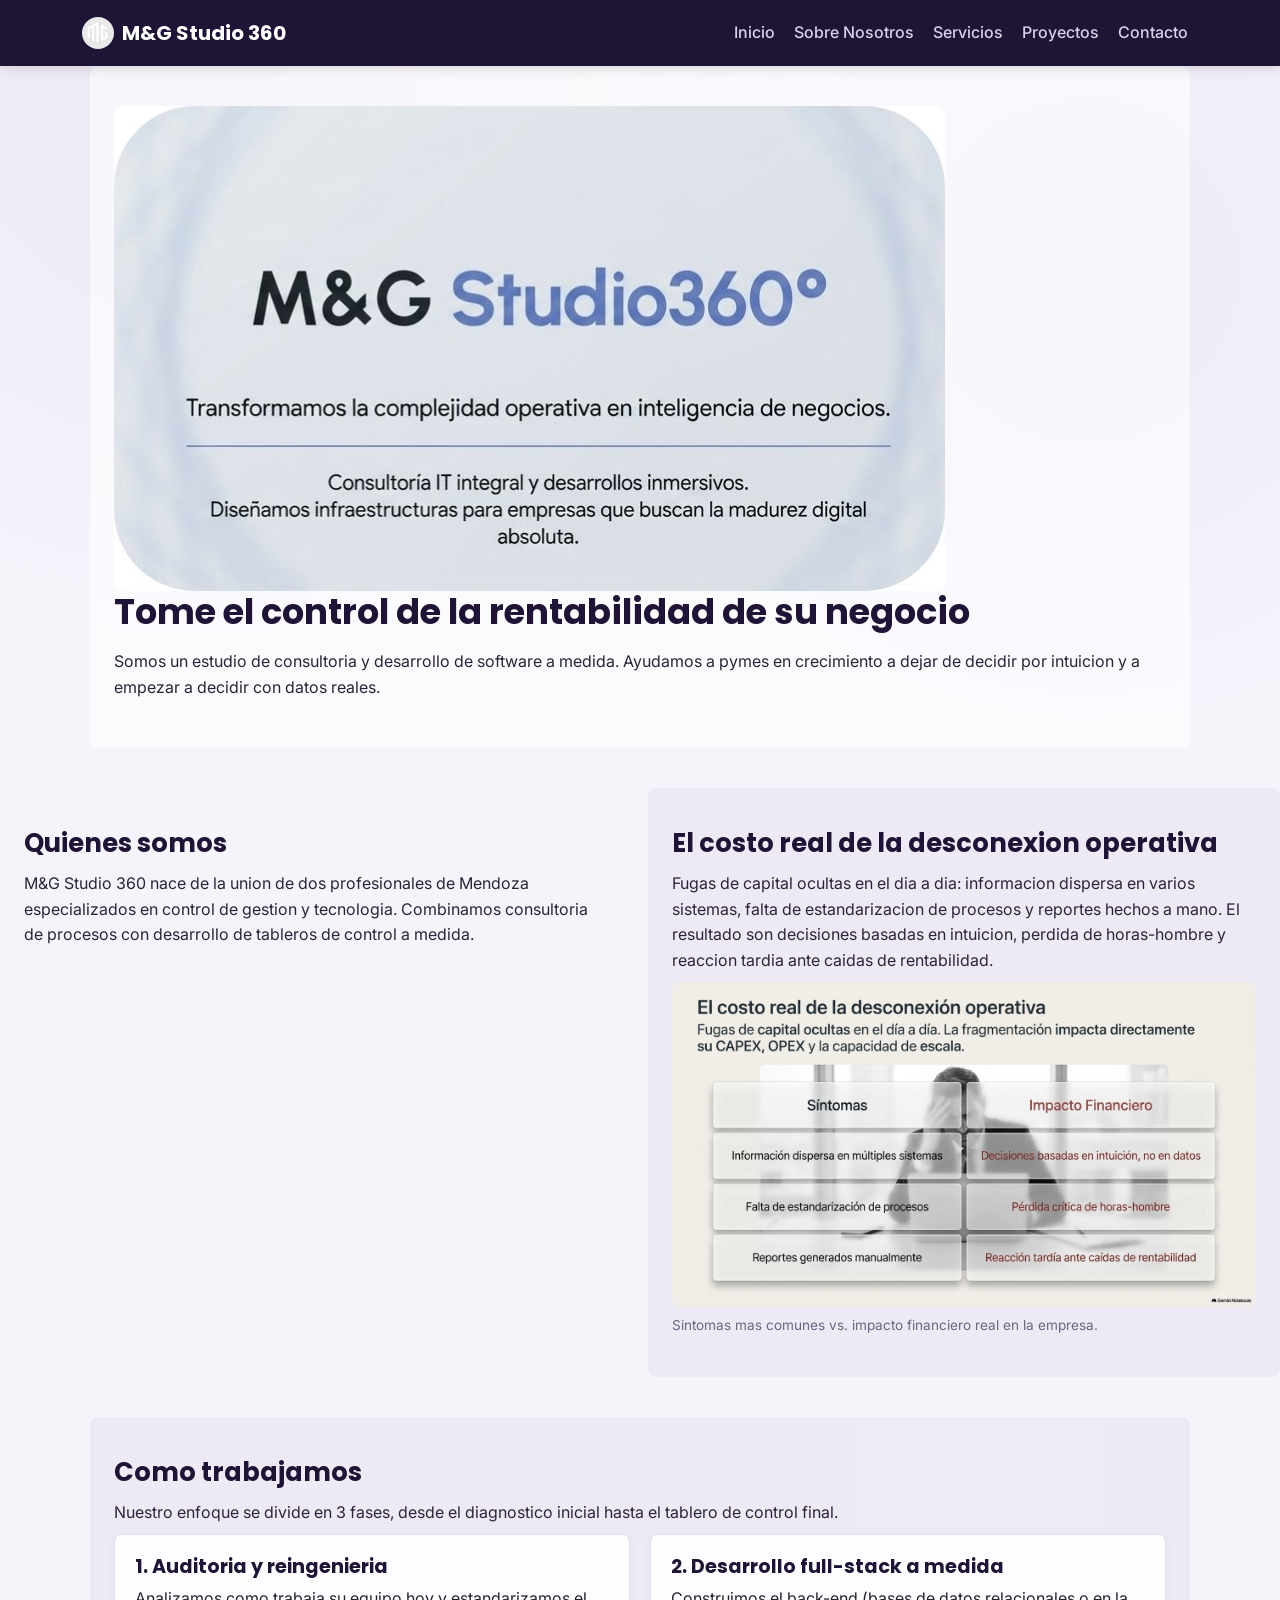
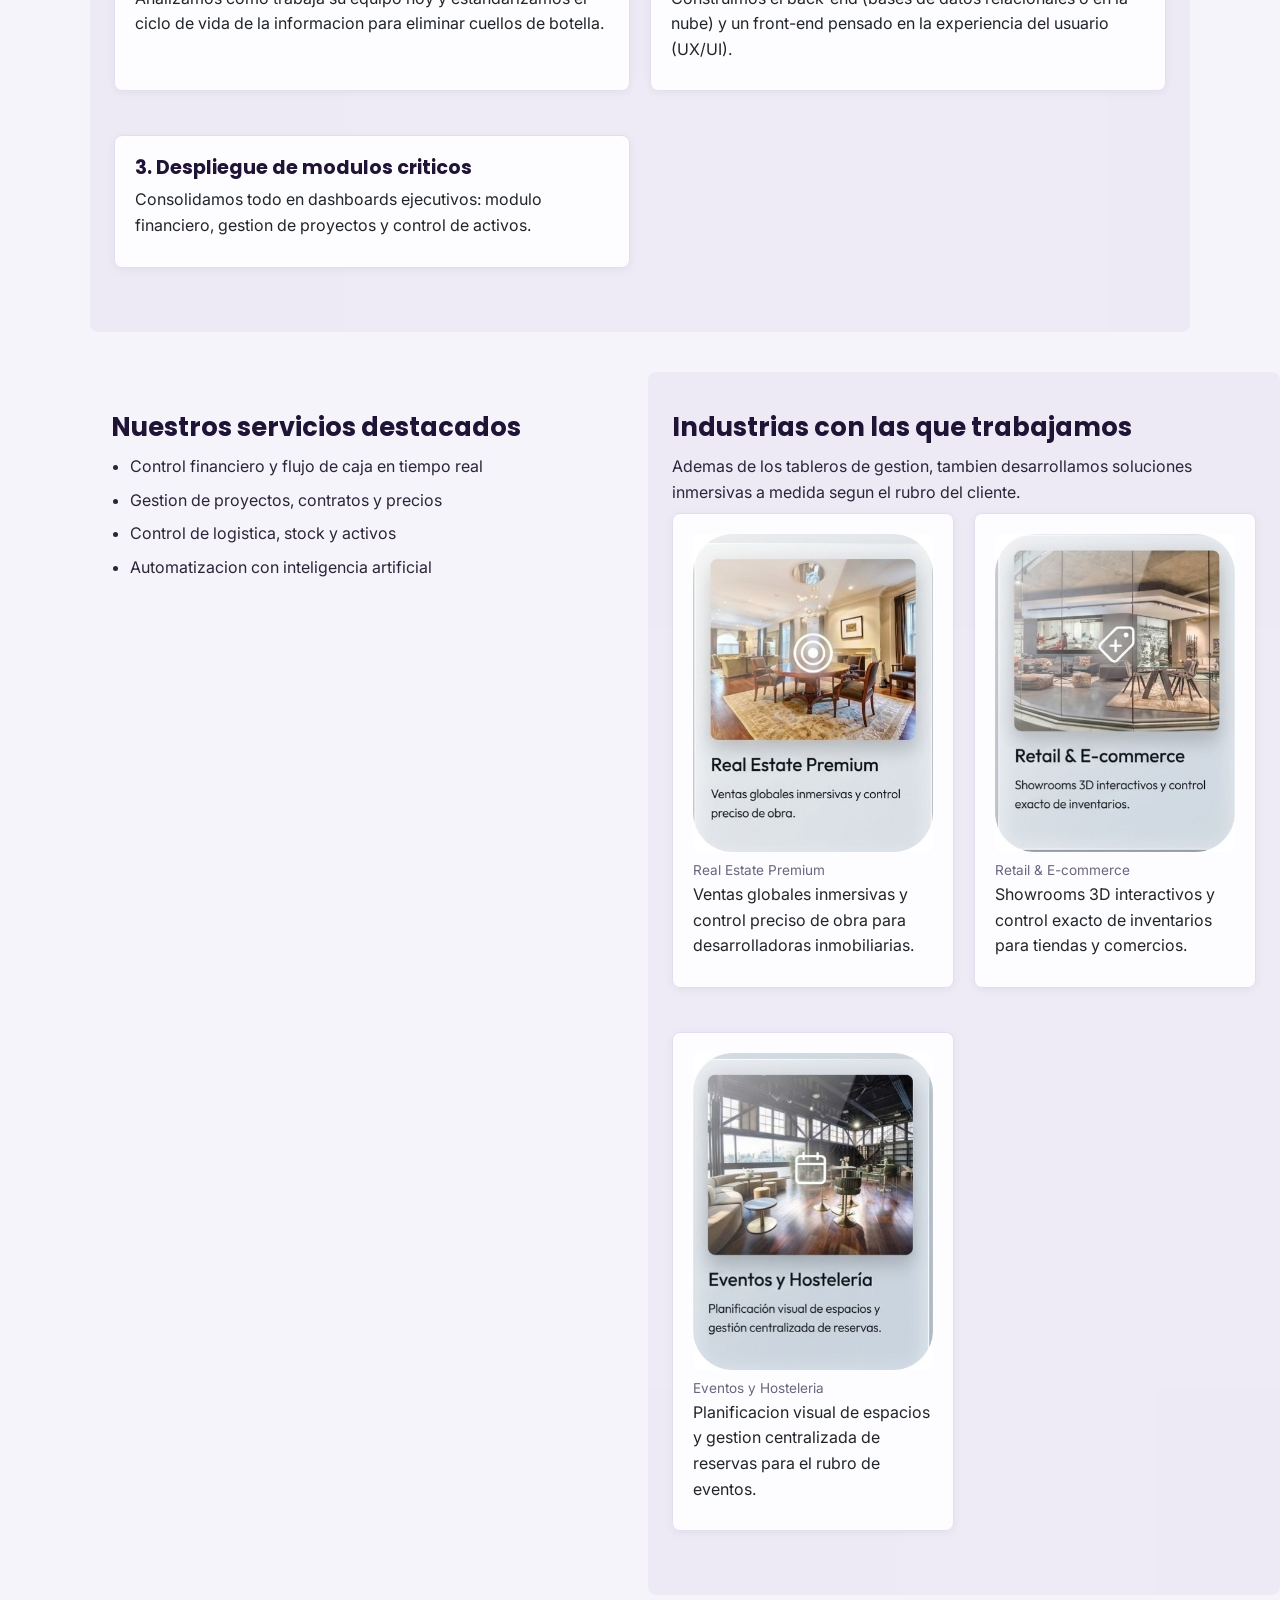
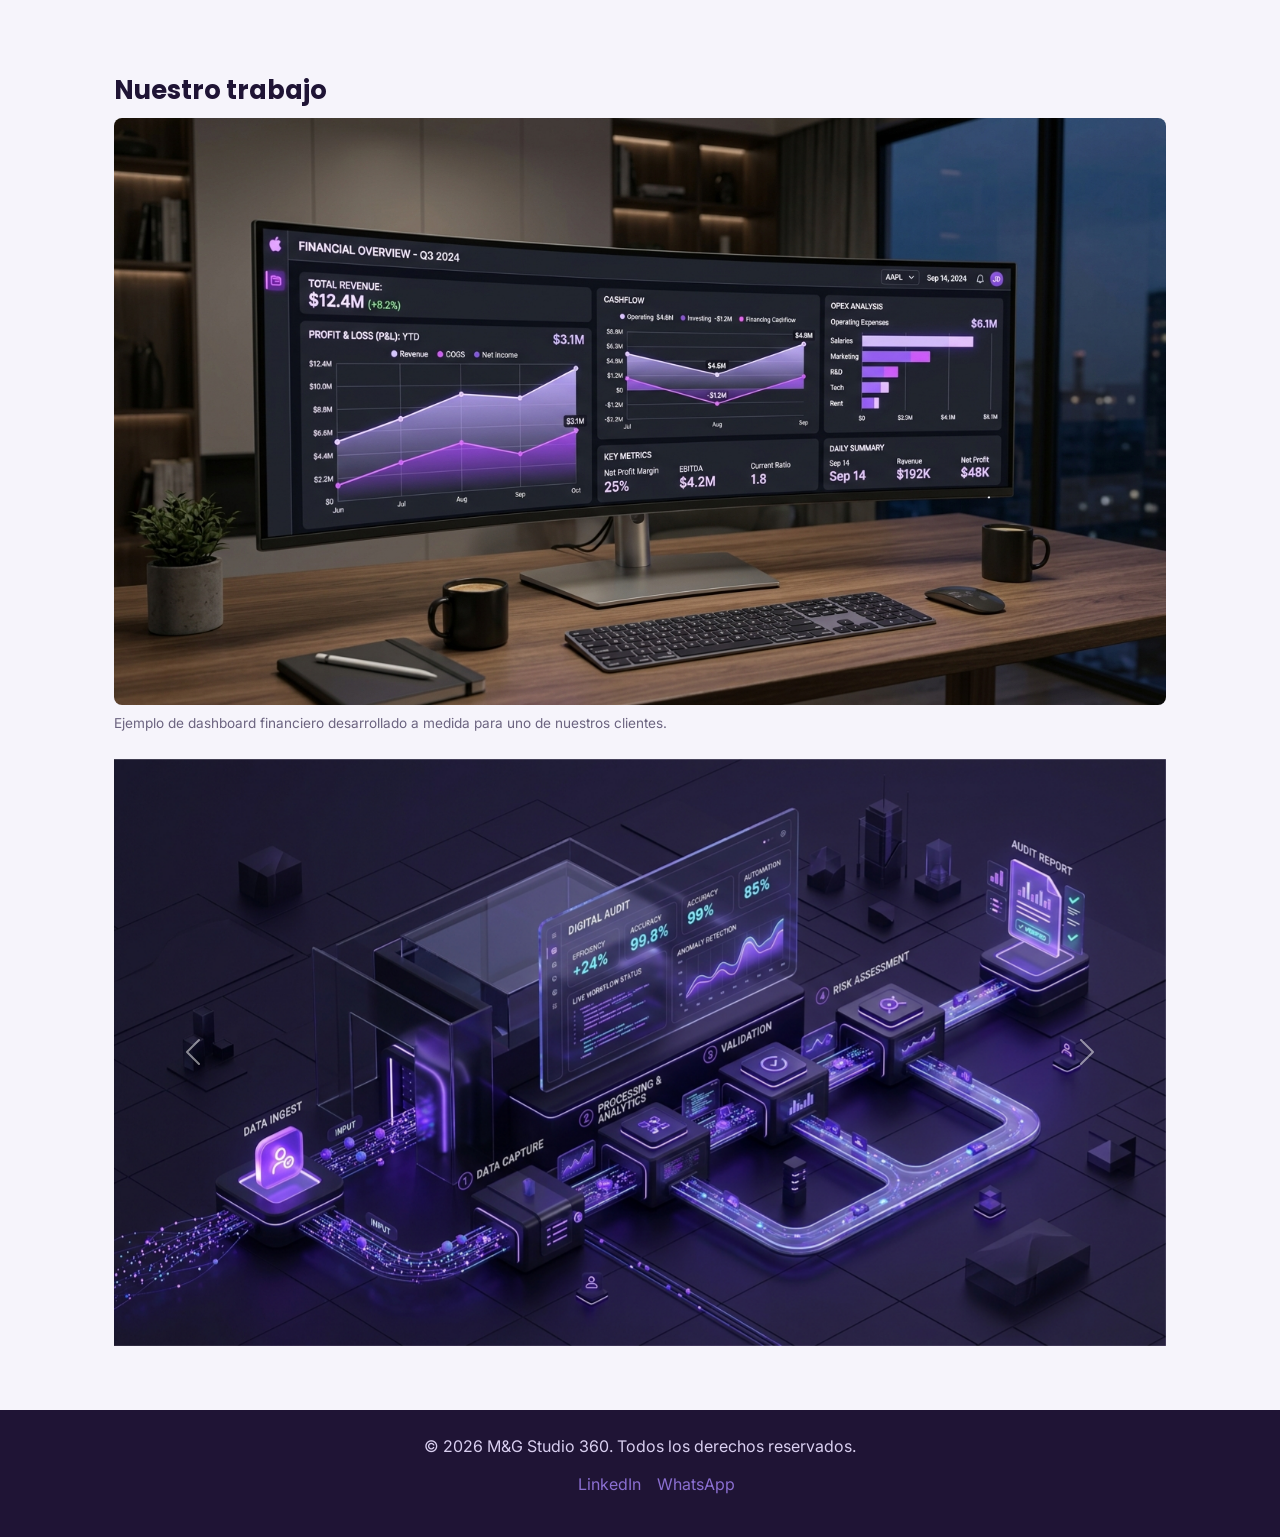
==== index.html @ 5bd766aa "retoque visual + logo + seccion de alcance resumi la bio de agostino que estaba re larga. actualice " ====
<!DOCTYPE html>
<html lang="es">
<head>
  <meta charset="UTF-8">
  <meta name="viewport" content="width=device-width, initial-scale=1.0">
  <title>M&amp;G Studio 360 | Consultoria y Desarrollo de Software a Medida en Mendoza</title>

  <!-- Entregable 9: SEO on-page -->
  <meta name="description" content="M&amp;G Studio 360 es un estudio de consultoria y desarrollo de software a medida en Mendoza. Tableros de control financiero, gestion de proyectos y automatizacion para pymes.">
  <meta name="keywords" content="consultoria de gestion, desarrollo de software a medida, control financiero, dashboards, Mendoza, soluciones inmersivas, real estate, retail, eventos">

  <!-- Entregable 2: fuentes de Google Fonts -->
  <link rel="preconnect" href="https://fonts.googleapis.com">
  <link href="https://fonts.googleapis.com/css2?family=Poppins:wght@600;700&family=Inter:wght@400;500&display=swap" rel="stylesheet">
  <!-- Entregable 5: Bootstrap CSS via CDN -->
  <link href="https://cdn.jsdelivr.net/npm/bootstrap@5.3.3/dist/css/bootstrap.min.css" rel="stylesheet">
  <!-- Entregable 8: lib de animaciones (AOS) -->
  <link href="https://unpkg.com/aos@2.3.1/dist/aos.css" rel="stylesheet">
  <!-- Entregable 2: hoja de estilos propia (va despues de Bootstrap para poder sobreescribir) -->
  <link rel="stylesheet" href="styles/styles.css">
</head>
<body>

  <!-- Entregable 5: navbar de bootstrap, responsive con menu hamburguesa -->
  <header class="site-header">
    <nav class="navbar navbar-expand-lg navbar-dark">
      <div class="container">
        <a class="navbar-brand logo" href="index.html">
          <img src="assets/logo.png" alt="Logo M&amp;G Studio 360" class="logo-img">
          M&amp;G Studio 360
        </a>
        <button class="navbar-toggler" type="button" data-bs-toggle="collapse" data-bs-target="#menuPrincipal" aria-controls="menuPrincipal" aria-expanded="false" aria-label="Abrir menu de navegacion">
          <span class="navbar-toggler-icon"></span>
        </button>
        <div class="collapse navbar-collapse" id="menuPrincipal">
          <ul class="navbar-nav ms-auto nav-list">
            <li class="nav-item"><a class="nav-link" href="index.html">Inicio</a></li>
            <li class="nav-item"><a class="nav-link" href="pages/sobre-mi.html">Sobre Nosotros</a></li>
            <li class="nav-item"><a class="nav-link" href="pages/servicios.html">Servicios</a></li>
            <li class="nav-item"><a class="nav-link" href="pages/proyectos.html">Proyectos</a></li>
            <li class="nav-item"><a class="nav-link" href="pages/contacto.html">Contacto</a></li>
          </ul>
        </div>
      </div>
    </nav>
  </header>

  <!-- Entregable 4: main como grid container (mobile-first, areas nombradas) -->
  <main class="page-grid">
    <!-- Entregable 1: seccion de presentacion -->
    <section class="section hero area-hero">
      <figure class="media-figure hero-banner">
        <img src="assets/hero-mg-studio360.jpg" alt="Banner M&amp;G Studio 360, redefiniendo la experiencia digital con soluciones inmersivas">
      </figure>
      <h1 class="hero-title">Tome el control de la rentabilidad de su negocio</h1>
      <p>Somos un estudio de consultoria y desarrollo de software a medida. Ayudamos a pymes en crecimiento a dejar de decidir por intuicion y a empezar a decidir con datos reales.</p>
    </section>

    <!-- Entregable 1: seccion de informacion general -->
    <section class="section area-quienes" data-aos="fade-right">
      <h2>Quienes somos</h2>
      <p>M&amp;G Studio 360 nace de la union de dos profesionales de Mendoza especializados en control de gestion y tecnologia. Combinamos consultoria de procesos con desarrollo de tableros de control a medida.</p>
    </section>

    <!-- seccion nueva: el problema que resolvemos, con la imagen de sintomas vs impacto -->
    <section class="section section-tint area-problema" data-aos="fade-left">
      <h2>El costo real de la desconexion operativa</h2>
      <p>Fugas de capital ocultas en el dia a dia: informacion dispersa en varios sistemas, falta de estandarizacion de procesos y reportes hechos a mano. El resultado son decisiones basadas en intuicion, perdida de horas-hombre y reaccion tardia ante caidas de rentabilidad.</p>
      <figure class="media-figure">
        <img src="assets/comparativa-impacto.jpg" alt="Comparativa de sintomas de desorganizacion operativa contra su impacto financiero">
        <figcaption>Sintomas mas comunes vs. impacto financiero real en la empresa.</figcaption>
      </figure>
    </section>

    <!-- seccion nueva: alcance del emprendimiento (sacada del word de alcance) -->
    <section class="section section-tint area-alcance" data-aos="fade-up">
      <h2>Como trabajamos</h2>
      <p>Nuestro enfoque se divide en 3 fases, desde el diagnostico inicial hasta el tablero de control final.</p>
      <div class="cards-grid">
        <article class="card" data-aos="fade-up">
          <h3>1. Auditoria y reingenieria</h3>
          <p>Analizamos como trabaja su equipo hoy y estandarizamos el ciclo de vida de la informacion para eliminar cuellos de botella.</p>
        </article>

        <article class="card" data-aos="fade-up" data-aos-delay="100">
          <h3>2. Desarrollo full-stack a medida</h3>
          <p>Construimos el back-end (bases de datos relacionales o en la nube) y un front-end pensado en la experiencia del usuario (UX/UI).</p>
        </article>

        <article class="card" data-aos="fade-up" data-aos-delay="200">
          <h3>3. Despliegue de modulos criticos</h3>
          <p>Consolidamos todo en dashboards ejecutivos: modulo financiero, gestion de proyectos y control de activos.</p>
        </article>
      </div>
    </section>

    <!-- Entregable 1: seccion de servicios destacados en lista -->
    <section class="section area-servicios" data-aos="fade-left">
      <h2>Nuestros servicios destacados</h2>
      <ul class="highlight-list">
        <li>Control financiero y flujo de caja en tiempo real</li>
        <li>Gestion de proyectos, contratos y precios</li>
        <li>Control de logistica, stock y activos</li>
        <li>Automatizacion con inteligencia artificial</li>
      </ul>
    </section>

    <!-- seccion nueva: diversificacion de clientes / industrias donde trabajamos -->
    <section class="section section-tint area-industrias" data-aos="fade-up">
      <h2>Industrias con las que trabajamos</h2>
      <p>Ademas de los tableros de gestion, tambien desarrollamos soluciones inmersivas a medida segun el rubro del cliente.</p>
      <div class="cards-grid">
        <article class="card" data-aos="fade-up">
          <figure class="media-figure">
            <img src="assets/cliente-real-estate.jpg" alt="Living de una propiedad premium usado para recorridos virtuales inmobiliarios">
            <figcaption>Real Estate Premium</figcaption>
          </figure>
          <p>Ventas globales inmersivas y control preciso de obra para desarrolladoras inmobiliarias.</p>
        </article>

        <article class="card" data-aos="fade-up" data-aos-delay="100">
          <figure class="media-figure">
            <img src="assets/cliente-retail.jpg" alt="Showroom de retail con vidrieras interactivas en 3D">
            <figcaption>Retail &amp; E-commerce</figcaption>
          </figure>
          <p>Showrooms 3D interactivos y control exacto de inventarios para tiendas y comercios.</p>
        </article>

        <article class="card" data-aos="fade-up" data-aos-delay="200">
          <figure class="media-figure">
            <img src="assets/cliente-eventos.jpg" alt="Salon amplio con mesas y sillones preparado para un evento">
            <figcaption>Eventos y Hosteleria</figcaption>
          </figure>
          <p>Planificacion visual de espacios y gestion centralizada de reservas para el rubro de eventos.</p>
        </article>
      </div>
    </section>

    <!-- Entregable 1: imagen dentro de figure con figcaption -->
    <section class="section area-trabajo">
      <h2>Nuestro trabajo</h2>
      <figure class="media-figure">
        <img src="assets/dashboard-financiero.jpg" alt="Tablero de control financiero en pantalla curva mostrando graficos de rentabilidad">
        <figcaption>Ejemplo de dashboard financiero desarrollado a medida para uno de nuestros clientes.</figcaption>
      </figure>

      <!-- Entregable 5: galeria con carousel de Bootstrap -->
      <div id="galeriaTrabajo" class="carousel slide mt-4" data-bs-ride="carousel">
        <div class="carousel-inner">
          <div class="carousel-item active">
            <img src="assets/metodologia.jpg" class="d-block w-100" alt="Reunion de auditoria y reingenieria de procesos de trabajo">
          </div>
          <div class="carousel-item">
            <img src="assets/dashboard-financiero.jpg" class="d-block w-100" alt="Dashboard financiero en pantalla curva">
          </div>
          <div class="carousel-item">
            <img src="assets/mendoza.jpg" class="d-block w-100" alt="Vista de Mendoza, sede de M&amp;G Studio 360">
          </div>
        </div>
        <button class="carousel-control-prev" type="button" data-bs-target="#galeriaTrabajo" data-bs-slide="prev">
          <span class="carousel-control-prev-icon" aria-hidden="true"></span>
          <span class="visually-hidden">Anterior</span>
        </button>
        <button class="carousel-control-next" type="button" data-bs-target="#galeriaTrabajo" data-bs-slide="next">
          <span class="carousel-control-next-icon" aria-hidden="true"></span>
          <span class="visually-hidden">Siguiente</span>
        </button>
      </div>
    </section>
  </main>

  <!-- Entregable 1: footer con copyright y redes -->
  <footer class="site-footer">
    <p>&copy; 2026 M&amp;G Studio 360. Todos los derechos reservados.</p>
    <ul class="social-list">
      <li><a href="https://www.linkedin.com/in/federico-mastrascusa-a8b022154/" target="_blank">LinkedIn</a></li>
      <li><a href="https://wa.me/5492615087856" target="_blank">WhatsApp</a></li>
    </ul>
  </footer>

  <!-- Entregable 5: bootstrap JS bundle (trae popper) -->
  <script src="https://cdn.jsdelivr.net/npm/bootstrap@5.3.3/dist/js/bootstrap.bundle.min.js"></script>
  <!-- Entregable 8: lib de animaciones (AOS) -->
  <script src="https://unpkg.com/aos@2.3.1/dist/aos.js"></script>
  <script>AOS.init({ duration: 700, once: true });</script>
</body>
</html>
---- styles/styles.css ----
* {
  margin: 0;
  padding: 0;
  box-sizing: border-box;
}

body {
  font-family: "Inter", sans-serif;
  color: #2c2438;
  line-height: 1.6;
  background-color: #f6f4fb;
  background-image: radial-gradient(circle at 15% 10%, rgba(91, 58, 153, 0.06), transparent 45%), radial-gradient(circle at 85% 30%, rgba(139, 111, 209, 0.08), transparent 40%);
  background-attachment: fixed;
}

a {
  color: #5b3a99;
  text-decoration: none;
}

.page-grid {
  display: grid;
  grid-template-areas: "hero" "quienes" "problema" "alcance" "servicios" "industrias" "trabajo";
  gap: 1rem;
}

.area-hero {
  grid-area: hero;
}

.area-quienes {
  grid-area: quienes;
}

.area-problema {
  grid-area: problema;
}

.area-alcance {
  grid-area: alcance;
}

.area-servicios {
  grid-area: servicios;
}

.area-industrias {
  grid-area: industrias;
}

.area-trabajo {
  grid-area: trabajo;
}

.team-grid {
  display: grid;
  grid-template-areas: "titulo" "federico" "eugenio" "agostino";
  gap: 1rem;
}

.area-titulo {
  grid-area: titulo;
}

.area-federico {
  grid-area: federico;
}

.area-eugenio {
  grid-area: eugenio;
}

.area-agostino {
  grid-area: agostino;
}

@media (min-width: 1024px) {
  .page-grid {
    grid-template-areas: "hero hero" "quienes problema" "alcance alcance" "servicios industrias" "trabajo trabajo";
    grid-template-columns: 1fr 1fr;
  }
  .team-grid {
    grid-template-areas: "titulo titulo titulo" "federico eugenio agostino";
    grid-template-columns: repeat(3, 1fr);
  }
}
.section {
  max-width: 1100px;
  margin: 0 auto 1.5rem auto;
  padding: 2.5rem 1.5rem;
}

.hero {
  background-color: rgba(255, 255, 255, 0.6);
  border-radius: 8px;
}

.section-tint {
  background-color: rgba(91, 58, 153, 0.05);
  border-radius: 8px;
}

.hero-banner {
  margin-bottom: 1.25rem;
}

.highlight-list {
  padding-left: 1.2rem;
}
.highlight-list li {
  margin-bottom: 0.5rem;
}

.media-figure {
  margin: 0;
}
.media-figure img {
  max-width: 100%;
  border-radius: 8px;
  display: block;
}
.media-figure figcaption {
  font-size: 0.85rem;
  color: #6c6480;
  margin-top: 0.5rem;
}

h1, h2, h3 {
  font-family: "Poppins", sans-serif;
  font-weight: 700;
  color: #1f1435;
}

h1 {
  font-size: 2.2rem;
  margin-bottom: 1rem;
}

h2 {
  font-size: 1.6rem;
  margin-bottom: 0.75rem;
}

h3 {
  font-size: 1.2rem;
  margin-bottom: 0.5rem;
}

p {
  font-size: 1rem;
  margin-bottom: 0.5rem;
}

.site-header .navbar {
  background-color: #1f1435;
  padding: 0.75rem 0;
  box-shadow: 0 2px 12px rgba(0, 0, 0, 0.15);
}

.logo {
  font-family: "Poppins", sans-serif;
  font-weight: 700;
  color: #ffffff;
  display: flex;
  align-items: center;
  gap: 0.5rem;
}

.logo-img {
  width: 32px;
  height: 32px;
  border-radius: 50%;
  background-color: rgba(255, 255, 255, 0.9);
  padding: 3px;
}

.site-header .nav-list .nav-link {
  color: #d9cff0;
  font-weight: 500;
  transition: color 0.2s ease;
  border-radius: 4px;
  padding: 0.4rem 0.6rem;
}
.site-header .nav-list .nav-link:hover {
  color: #ffffff;
  background-color: rgba(139, 111, 209, 0.15);
}
.site-header .nav-list .nav-link:focus {
  outline: 2px solid #8b6fd1;
  outline-offset: 2px;
}
.site-header .nav-list .nav-link:active {
  color: #ffffff;
  background-color: rgba(139, 111, 209, 0.3);
}

.site-footer {
  background-color: #1f1435;
  color: #d9cff0;
  padding: 1.5rem;
  text-align: center;
}

.social-list {
  list-style: none;
  display: flex;
  justify-content: center;
  gap: 1rem;
  margin-top: 0.75rem;
}
.social-list a {
  color: #8b6fd1;
}

.btn {
  background-color: #5b3a99;
  color: #ffffff;
  border: none;
  padding: 0.7rem 1.4rem;
  border-radius: 6px;
  font-family: "Inter", sans-serif;
  font-weight: 500;
  cursor: pointer;
  transition: background-color 0.2s ease;
}
.btn:hover {
  background-color: #472c78;
}
.btn:focus {
  outline: 2px solid #8b6fd1;
  outline-offset: 2px;
}
.btn:active {
  background-color: #362060;
  transform: scale(0.98);
}

.card {
  background-color: rgba(255, 255, 255, 0.85);
  border: 1px solid #e3ddf2;
  border-radius: 8px;
  padding: 20px;
  margin-bottom: 1.5rem;
  box-shadow: 0 2px 10px rgba(0, 0, 0, 0.05);
  transition: transform 0.25s ease;
}
.card:hover {
  transform: translateY(-4px);
  box-shadow: 0 8px 20px rgba(91, 58, 153, 0.15);
}

.contact-form {
  max-width: 420px;
}

.form-input {
  width: 100%;
  padding: 0.6rem;
  margin-top: 0.25rem;
  border: 1px solid rgba(91, 58, 153, 0.25);
  border-radius: 6px;
  font-family: "Inter", sans-serif;
  box-sizing: border-box;
}

@keyframes fadeInUp {
  from {
    opacity: 0;
    transform: translateY(20px);
  }
  to {
    opacity: 1;
    transform: translateY(0);
  }
}
.hero-title {
  animation: fadeInUp 0.8s ease both;
}

.cards-grid {
  display: grid;
  grid-template-columns: 1fr;
  gap: 1.25rem;
}
@media (min-width: 1024px) {
  .cards-grid {
    grid-template-columns: repeat(2, 1fr);
  }
}
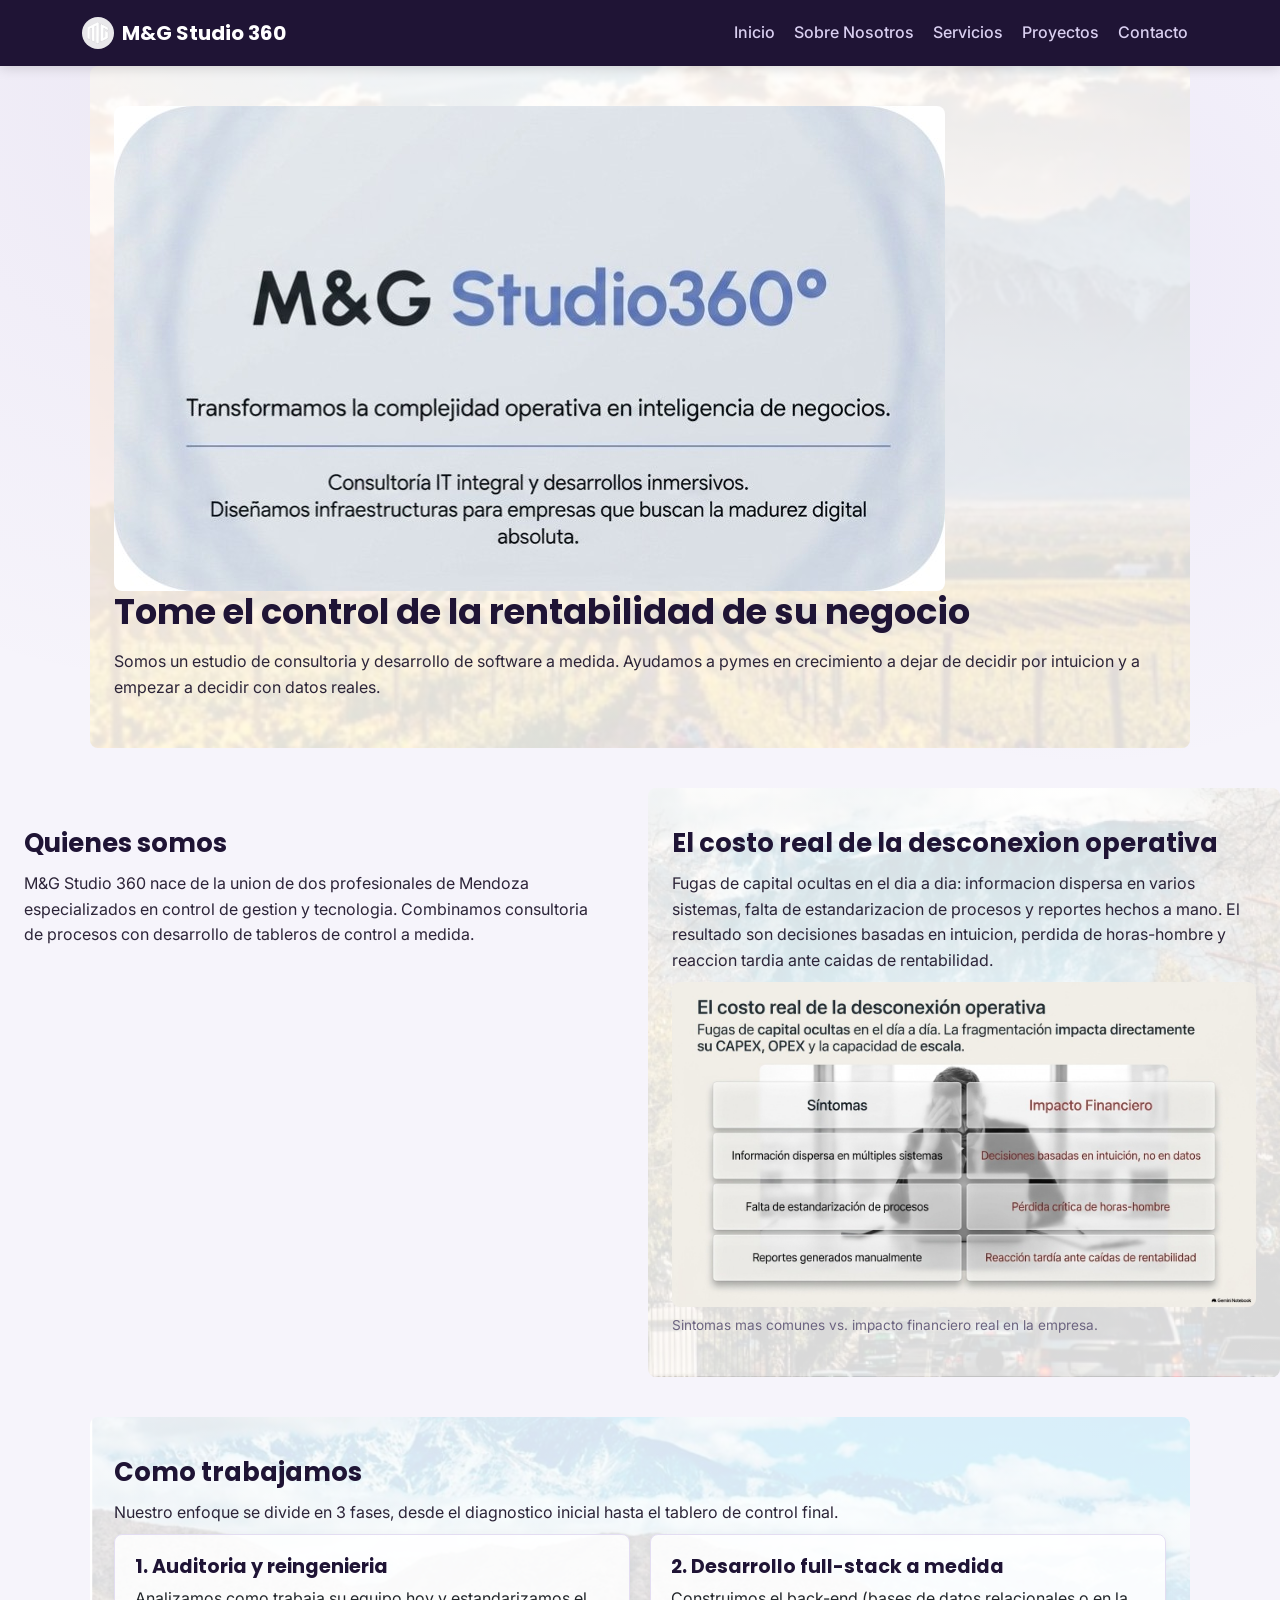
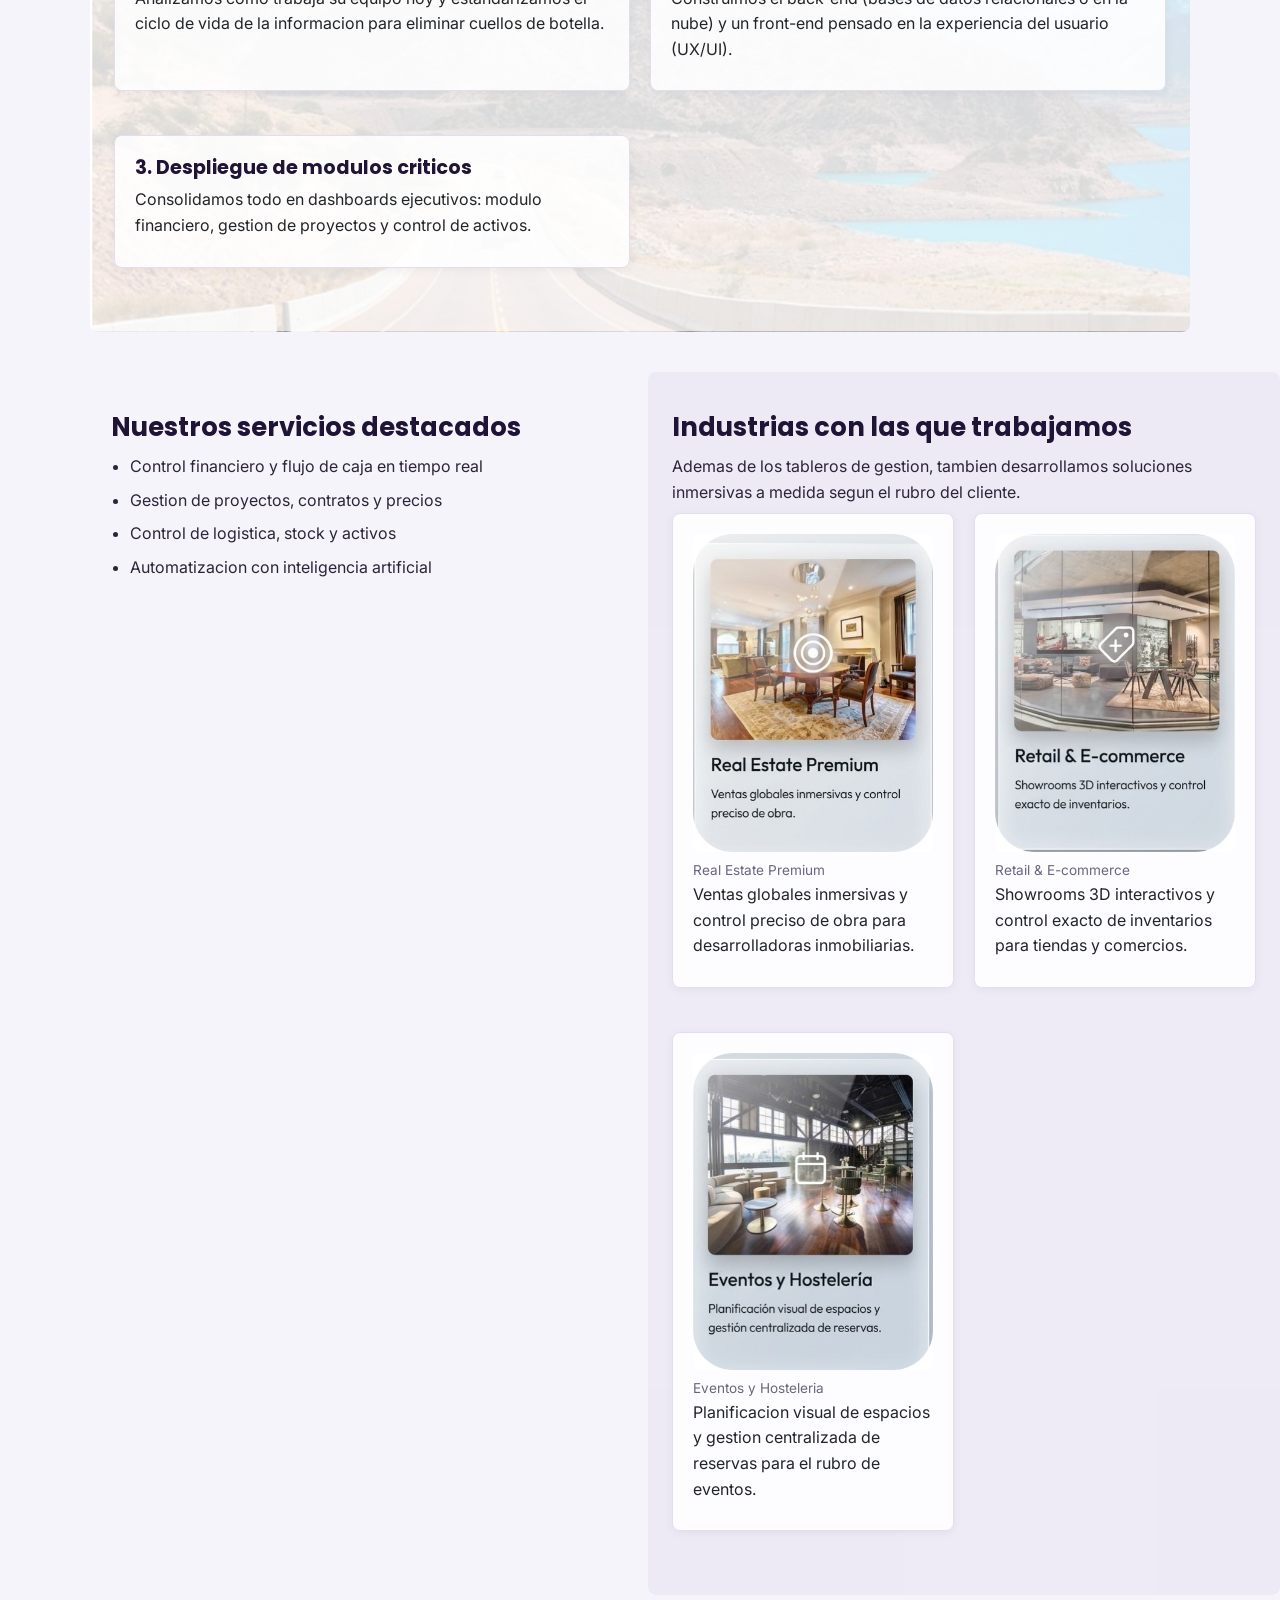
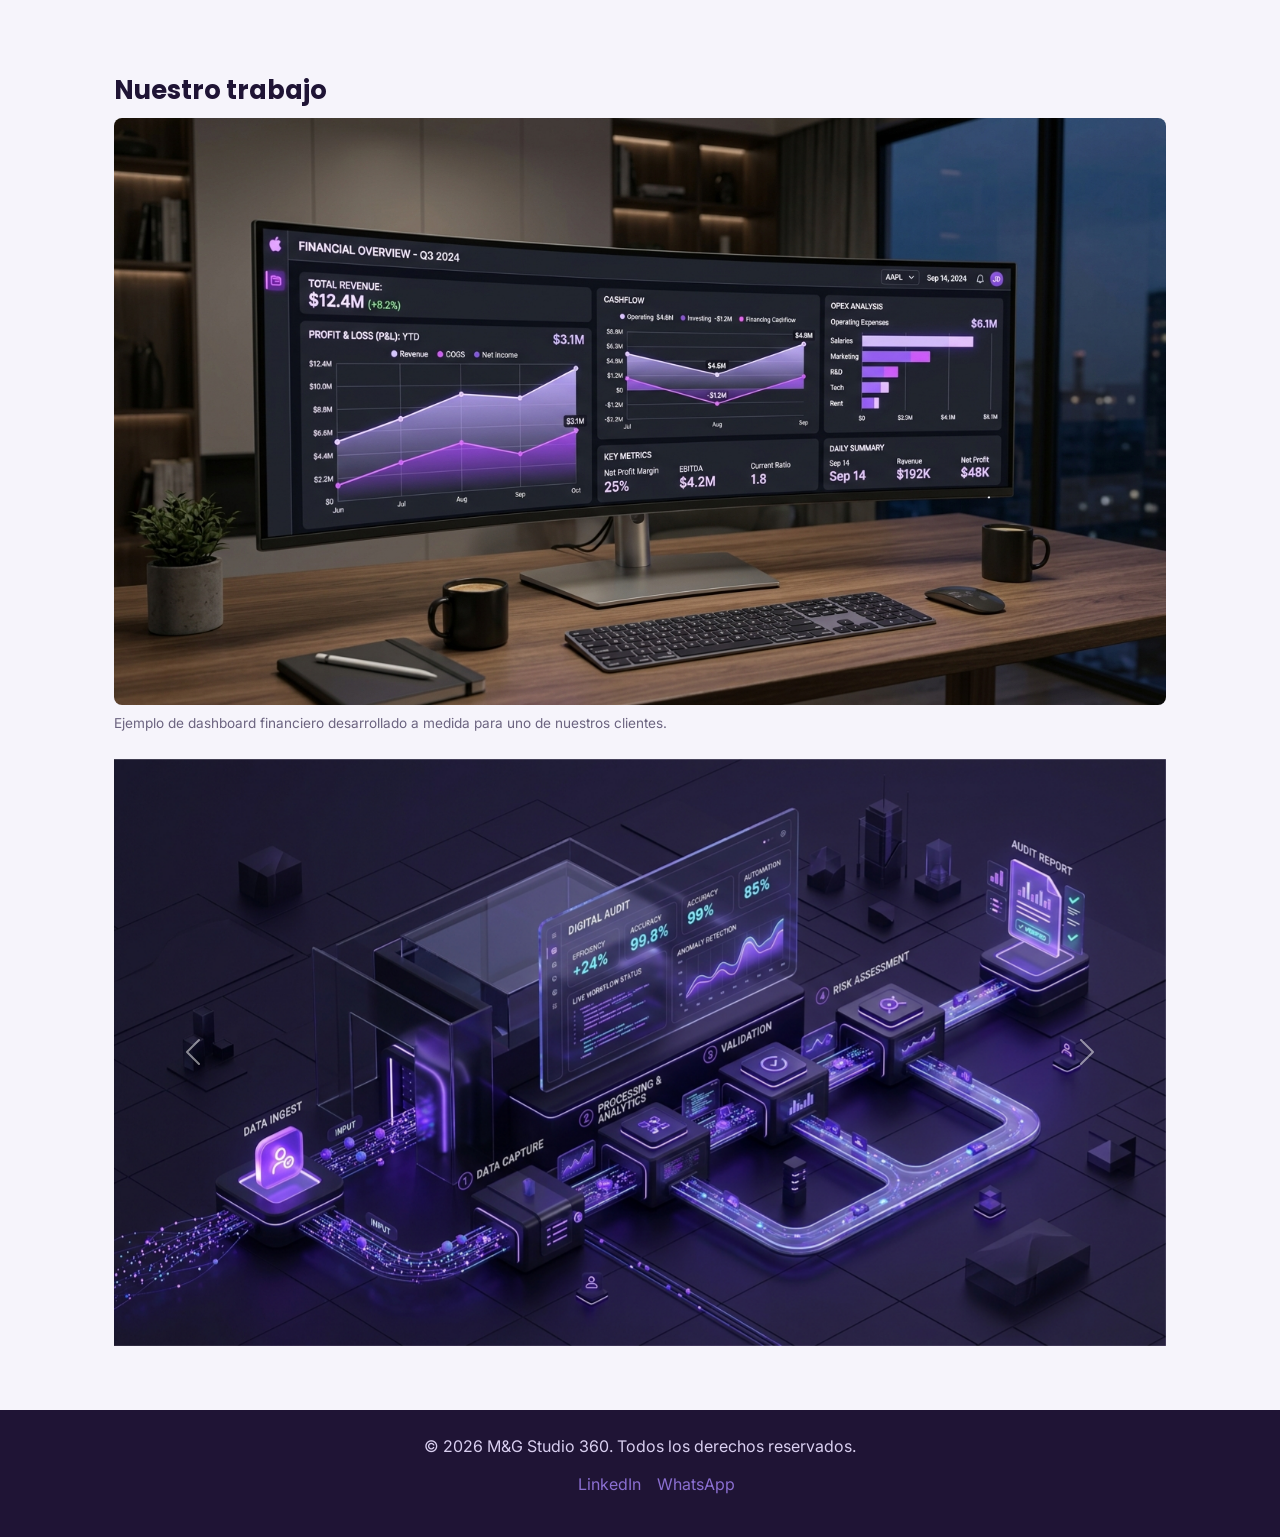
==== commit ae3760fd: "fondos con fotos de mendoza (mza, potrerillos, tupungato) le puse las 3 fotos de mendoza como fondo " ====
--- a/index.html
+++ b/index.html
@@ -63,7 +63,7 @@
     </section>
 
     <!-- seccion nueva: el problema que resolvemos, con la imagen de sintomas vs impacto -->
-    <section class="section section-tint area-problema" data-aos="fade-left">
+    <section class="section area-problema" data-aos="fade-left">
       <h2>El costo real de la desconexion operativa</h2>
       <p>Fugas de capital ocultas en el dia a dia: informacion dispersa en varios sistemas, falta de estandarizacion de procesos y reportes hechos a mano. El resultado son decisiones basadas en intuicion, perdida de horas-hombre y reaccion tardia ante caidas de rentabilidad.</p>
       <figure class="media-figure">
@@ -73,7 +73,7 @@
     </section>
 
     <!-- seccion nueva: alcance del emprendimiento (sacada del word de alcance) -->
-    <section class="section section-tint area-alcance" data-aos="fade-up">
+    <section class="section area-alcance" data-aos="fade-up">
       <h2>Como trabajamos</h2>
       <p>Nuestro enfoque se divide en 3 fases, desde el diagnostico inicial hasta el tablero de control final.</p>
       <div class="cards-grid">
--- a/styles/styles.css
+++ b/styles/styles.css
@@ -91,7 +91,47 @@
 }
 
 .hero {
-  background-color: rgba(255, 255, 255, 0.6);
+  background-image: linear-gradient(rgba(255, 255, 255, 0.85), rgba(255, 255, 255, 0.85)), url("../assets/mendoza-tupungato.jpg");
+  background-size: cover;
+  background-position: center;
+  background-attachment: fixed;
+}
+@media (max-width: 768px) {
+  .hero {
+    background-attachment: scroll;
+  }
+}
+.hero {
+  border-radius: 8px;
+}
+
+.area-problema {
+  background-image: linear-gradient(rgba(255, 255, 255, 0.85), rgba(255, 255, 255, 0.85)), url("../assets/mendoza.jpg");
+  background-size: cover;
+  background-position: center;
+  background-attachment: fixed;
+}
+@media (max-width: 768px) {
+  .area-problema {
+    background-attachment: scroll;
+  }
+}
+.area-problema {
+  border-radius: 8px;
+}
+
+.area-alcance {
+  background-image: linear-gradient(rgba(255, 255, 255, 0.85), rgba(255, 255, 255, 0.85)), url("../assets/mendoza-potrerillos.jpg");
+  background-size: cover;
+  background-position: center;
+  background-attachment: fixed;
+}
+@media (max-width: 768px) {
+  .area-alcance {
+    background-attachment: scroll;
+  }
+}
+.area-alcance {
   border-radius: 8px;
 }
 
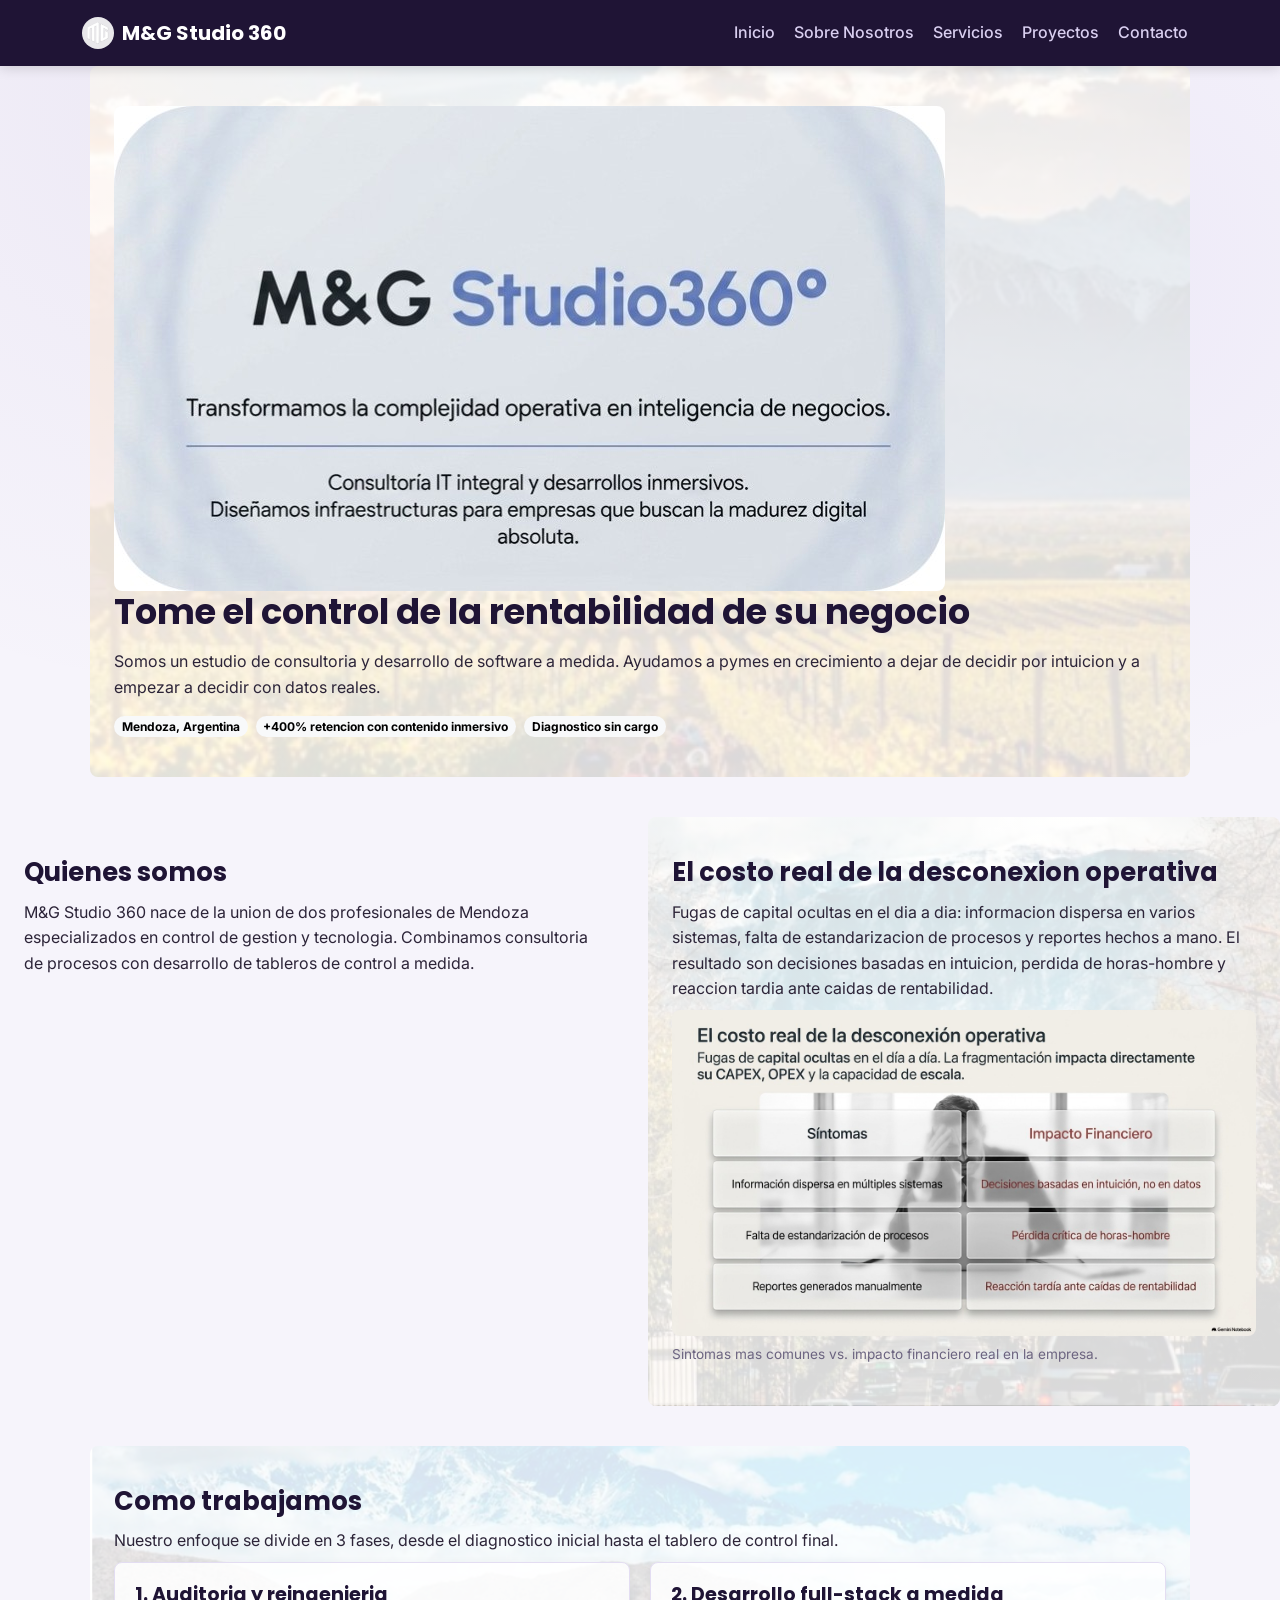
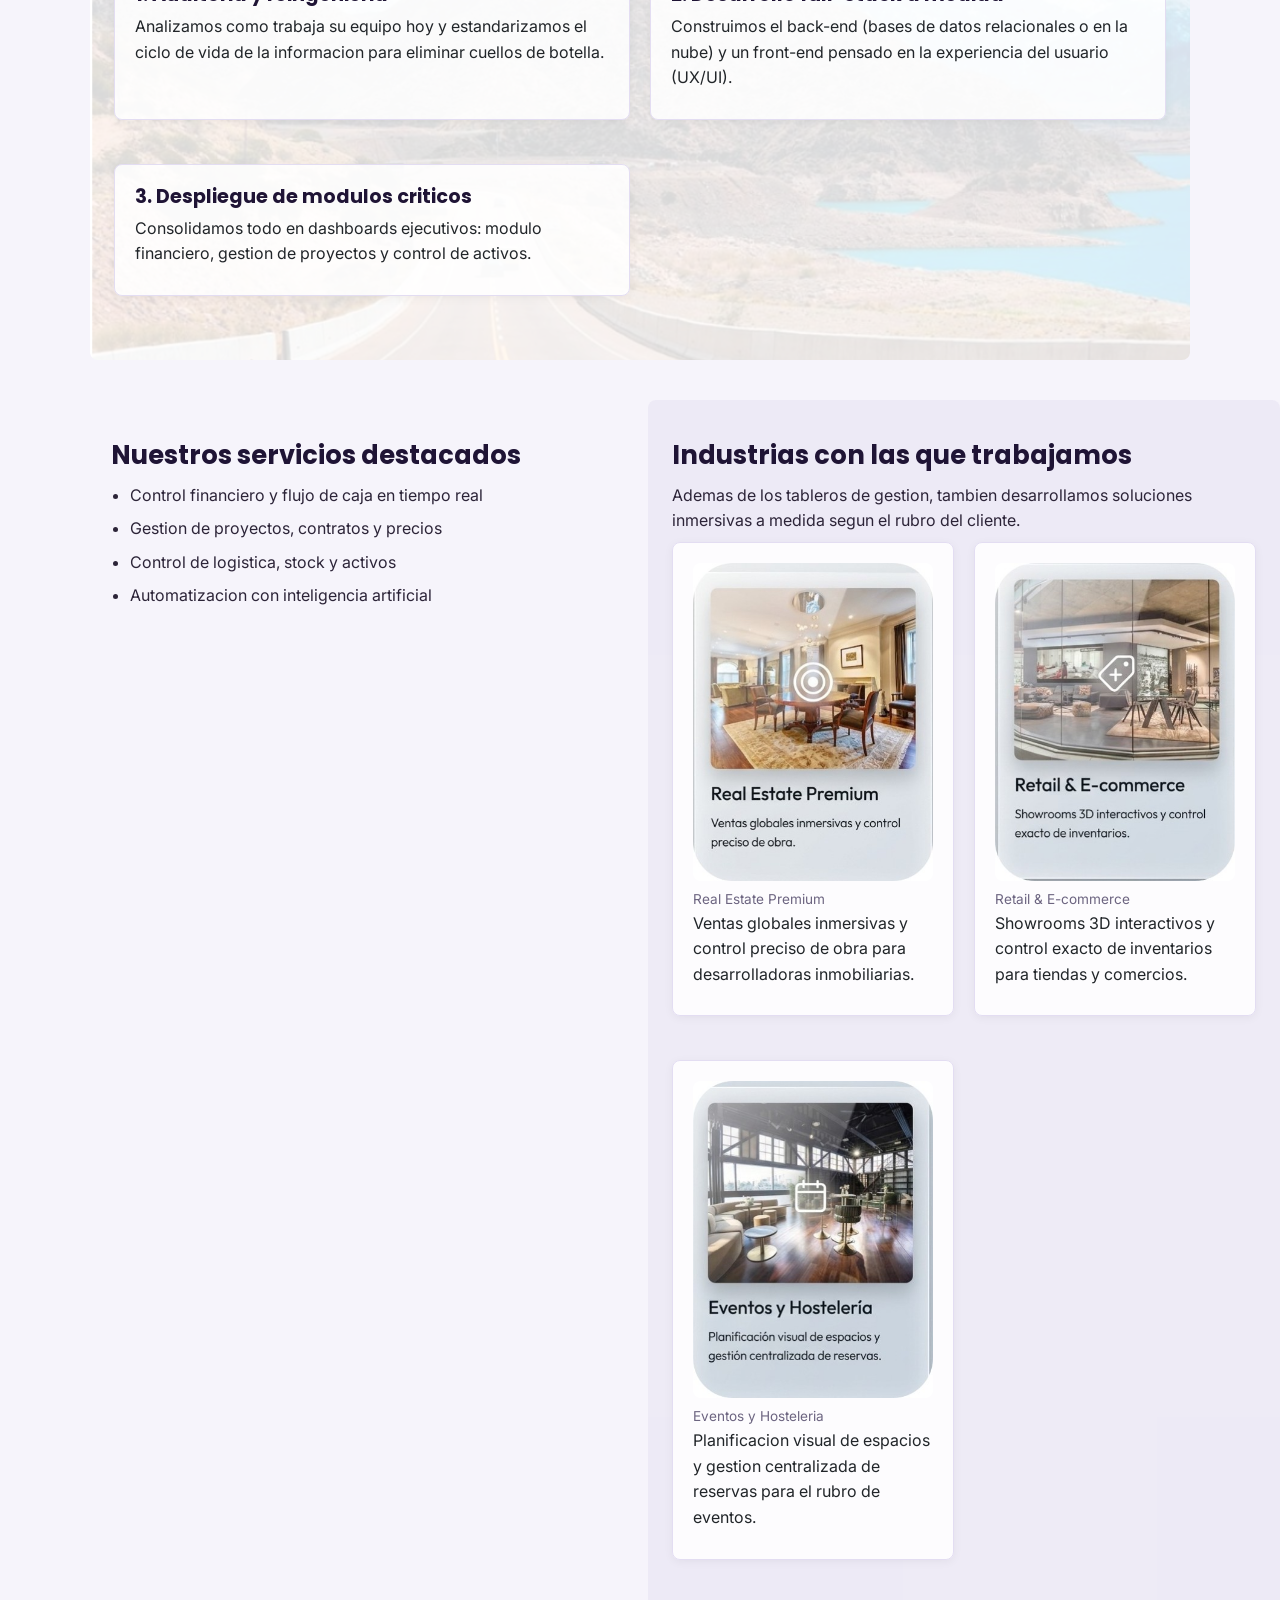
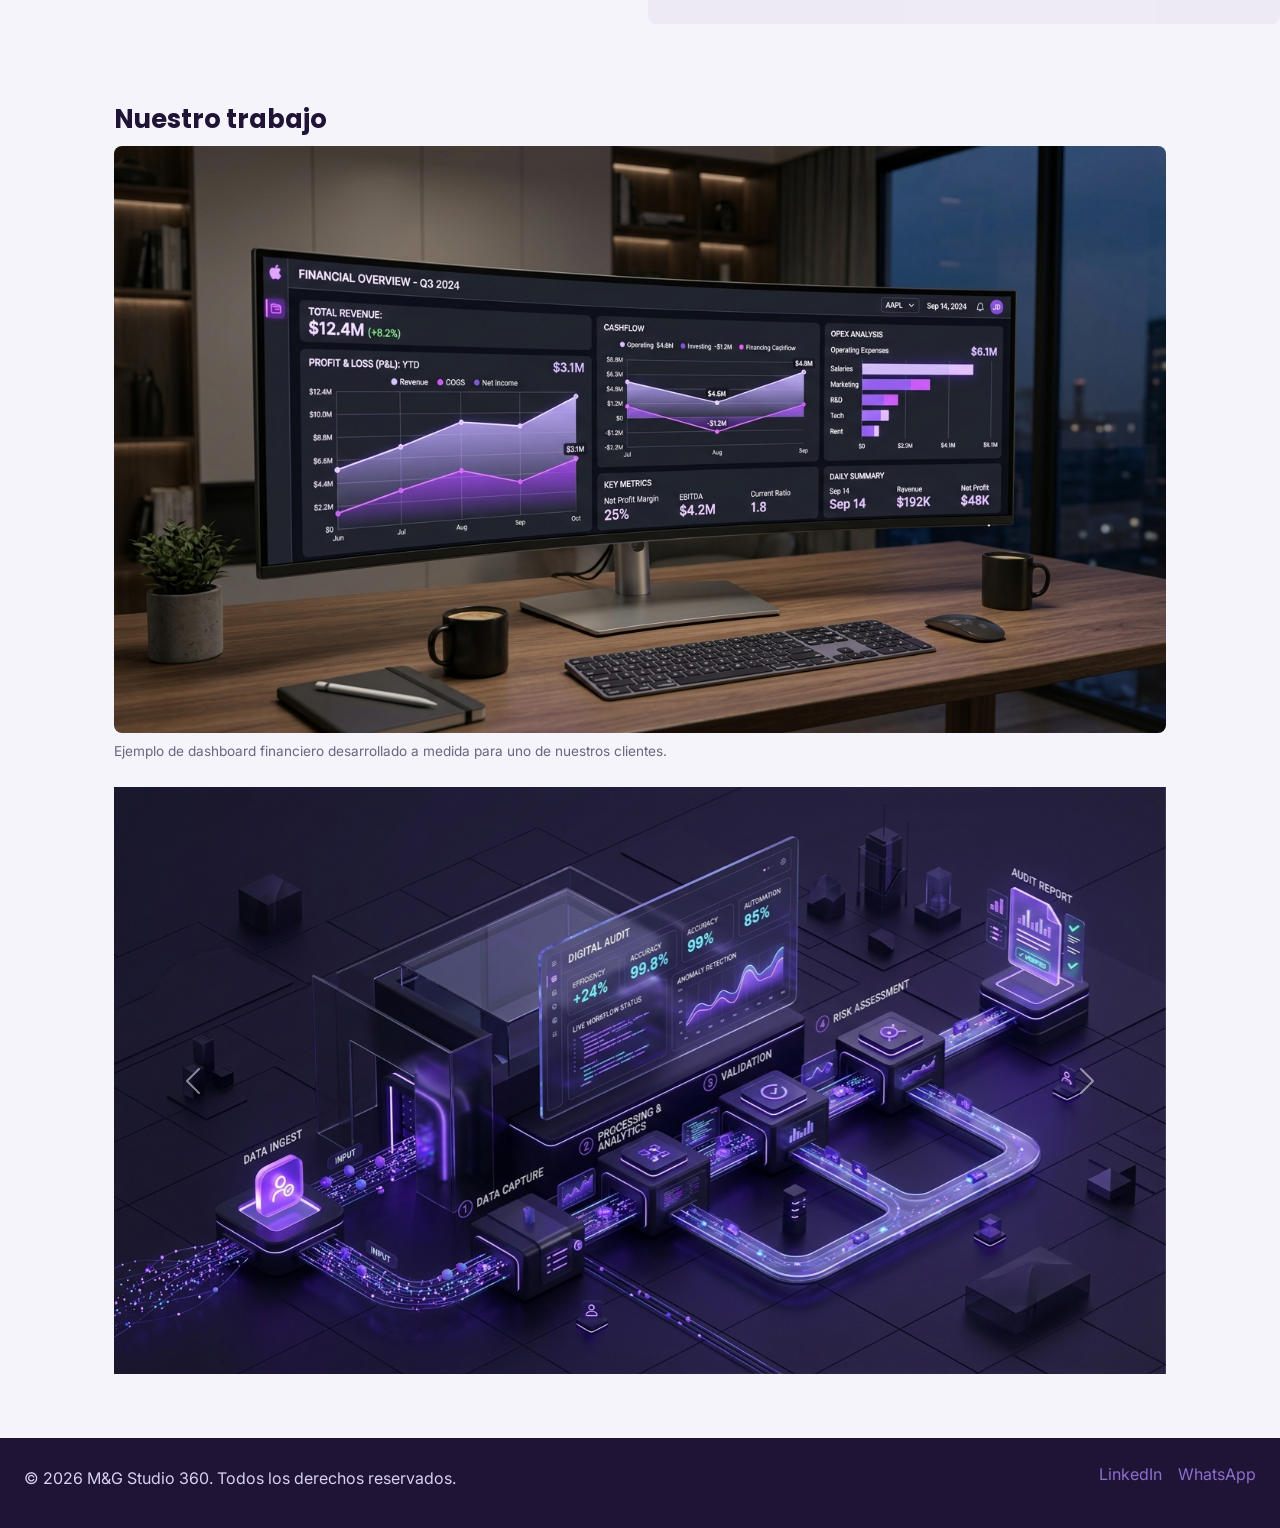
==== commit b26b40d9: "ajustes segun los criterios de aprobacion de cada entregable lei el pptx de criterios y encontre un " ====
--- a/index.html
+++ b/index.html
@@ -54,6 +54,13 @@
       </figure>
       <h1 class="hero-title">Tome el control de la rentabilidad de su negocio</h1>
       <p>Somos un estudio de consultoria y desarrollo de software a medida. Ayudamos a pymes en crecimiento a dejar de decidir por intuicion y a empezar a decidir con datos reales.</p>
+
+      <!-- Entregable 5: badges de bootstrap, un componente aparte de la navbar y el carousel -->
+      <div class="hero-badges">
+        <span class="badge rounded-pill text-bg-light">Mendoza, Argentina</span>
+        <span class="badge rounded-pill text-bg-light">+400% retencion con contenido inmersivo</span>
+        <span class="badge rounded-pill text-bg-light">Diagnostico sin cargo</span>
+      </div>
     </section>
 
     <!-- Entregable 1: seccion de informacion general -->
--- a/styles/styles.css
+++ b/styles/styles.css
@@ -144,6 +144,13 @@
   margin-bottom: 1.25rem;
 }
 
+.hero-badges {
+  display: flex;
+  flex-wrap: wrap;
+  gap: 0.5rem;
+  margin-top: 1rem;
+}
+
 .highlight-list {
   padding-left: 1.2rem;
 }
@@ -239,6 +246,17 @@
   color: #d9cff0;
   padding: 1.5rem;
   text-align: center;
+  display: flex;
+  flex-direction: column;
+  align-items: center;
+  gap: 0.75rem;
+}
+@media (min-width: 1024px) {
+  .site-footer {
+    flex-direction: row;
+    justify-content: space-between;
+    text-align: left;
+  }
 }
 
 .social-list {
@@ -246,7 +264,6 @@
   display: flex;
   justify-content: center;
   gap: 1rem;
-  margin-top: 0.75rem;
 }
 .social-list a {
   color: #8b6fd1;
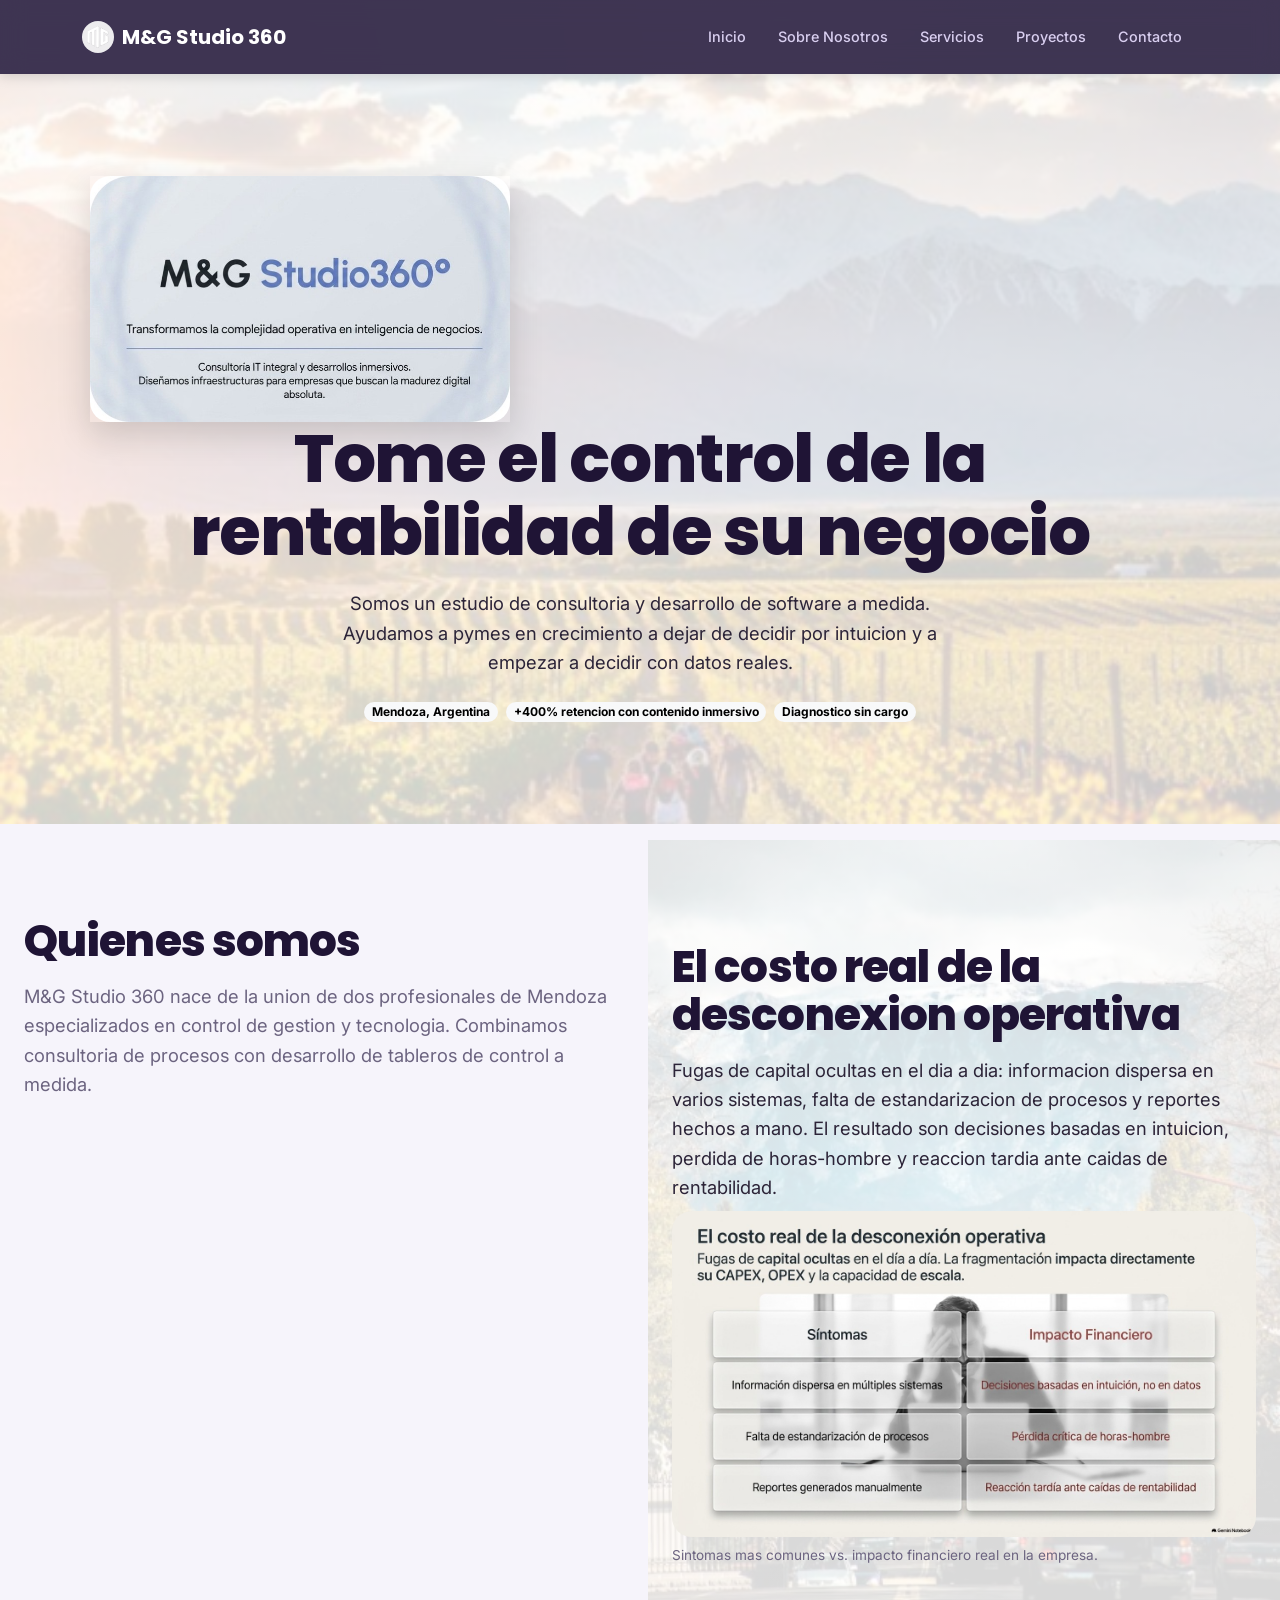
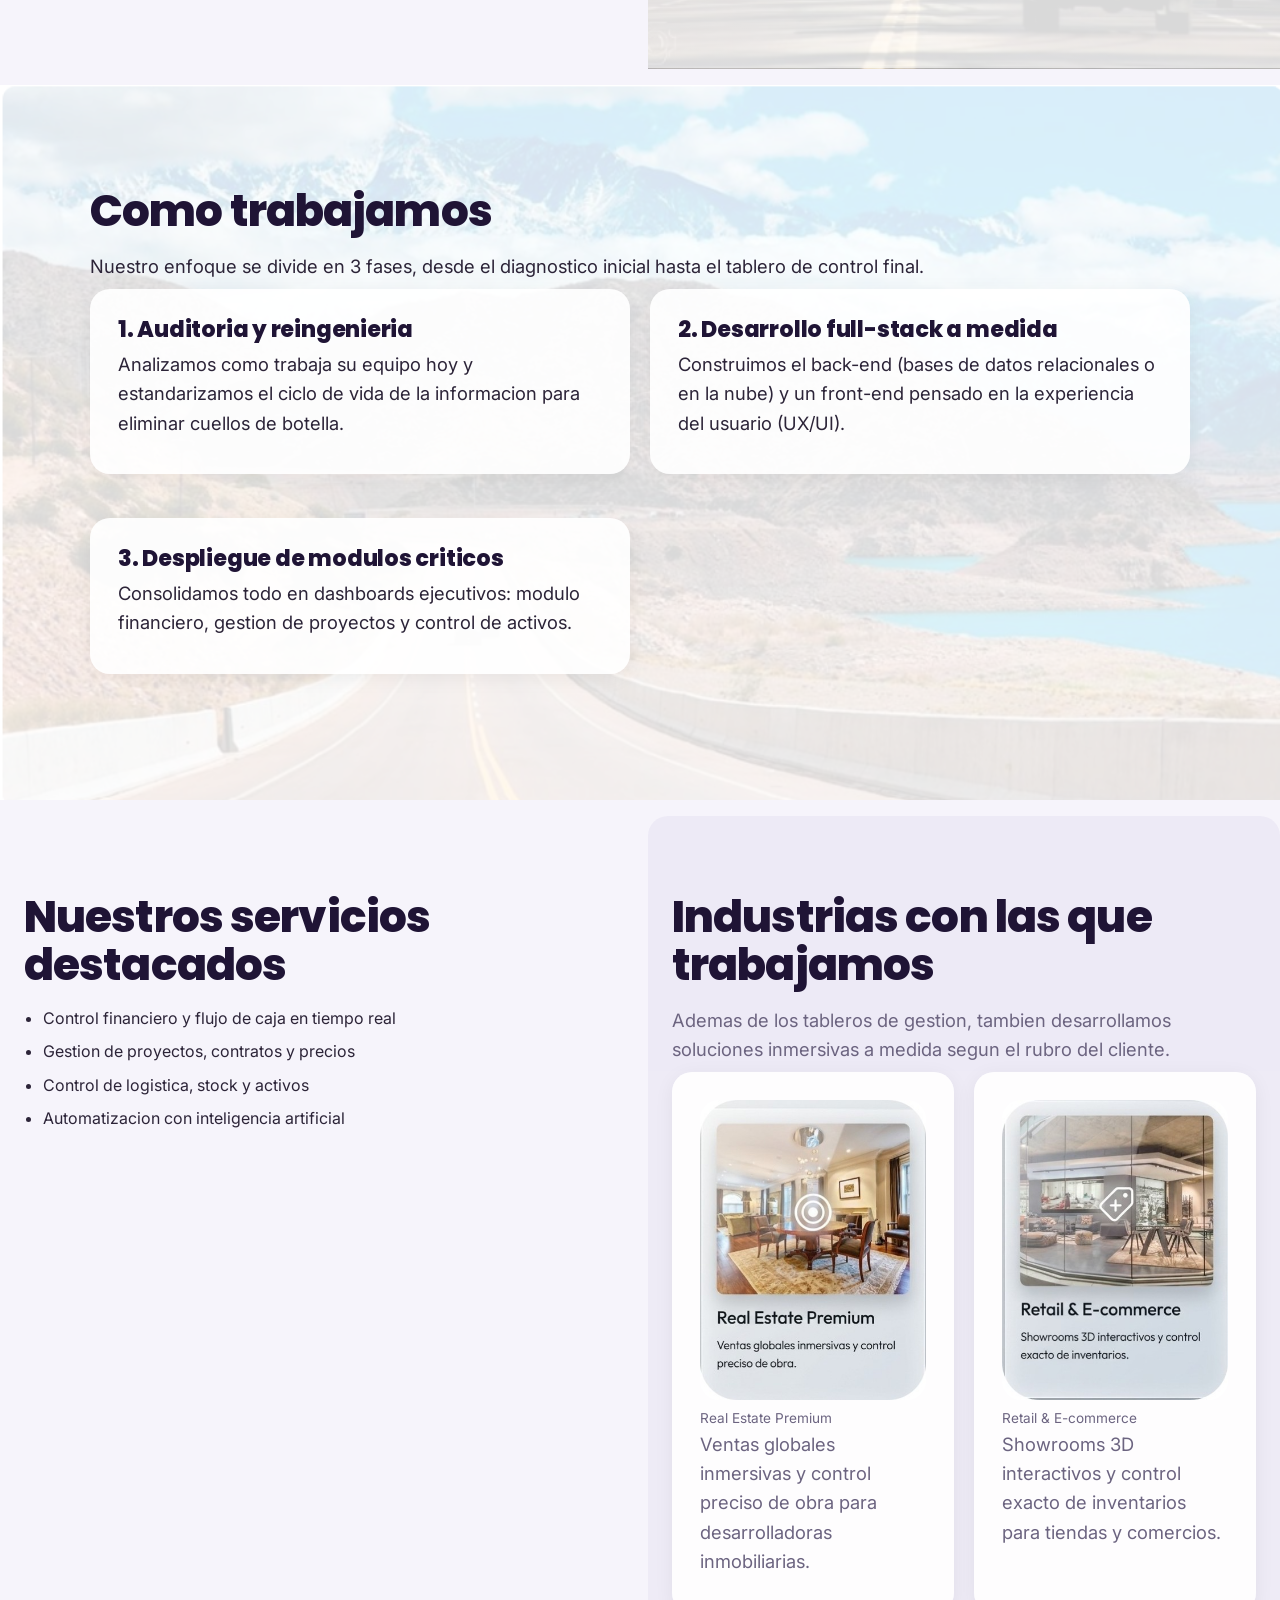
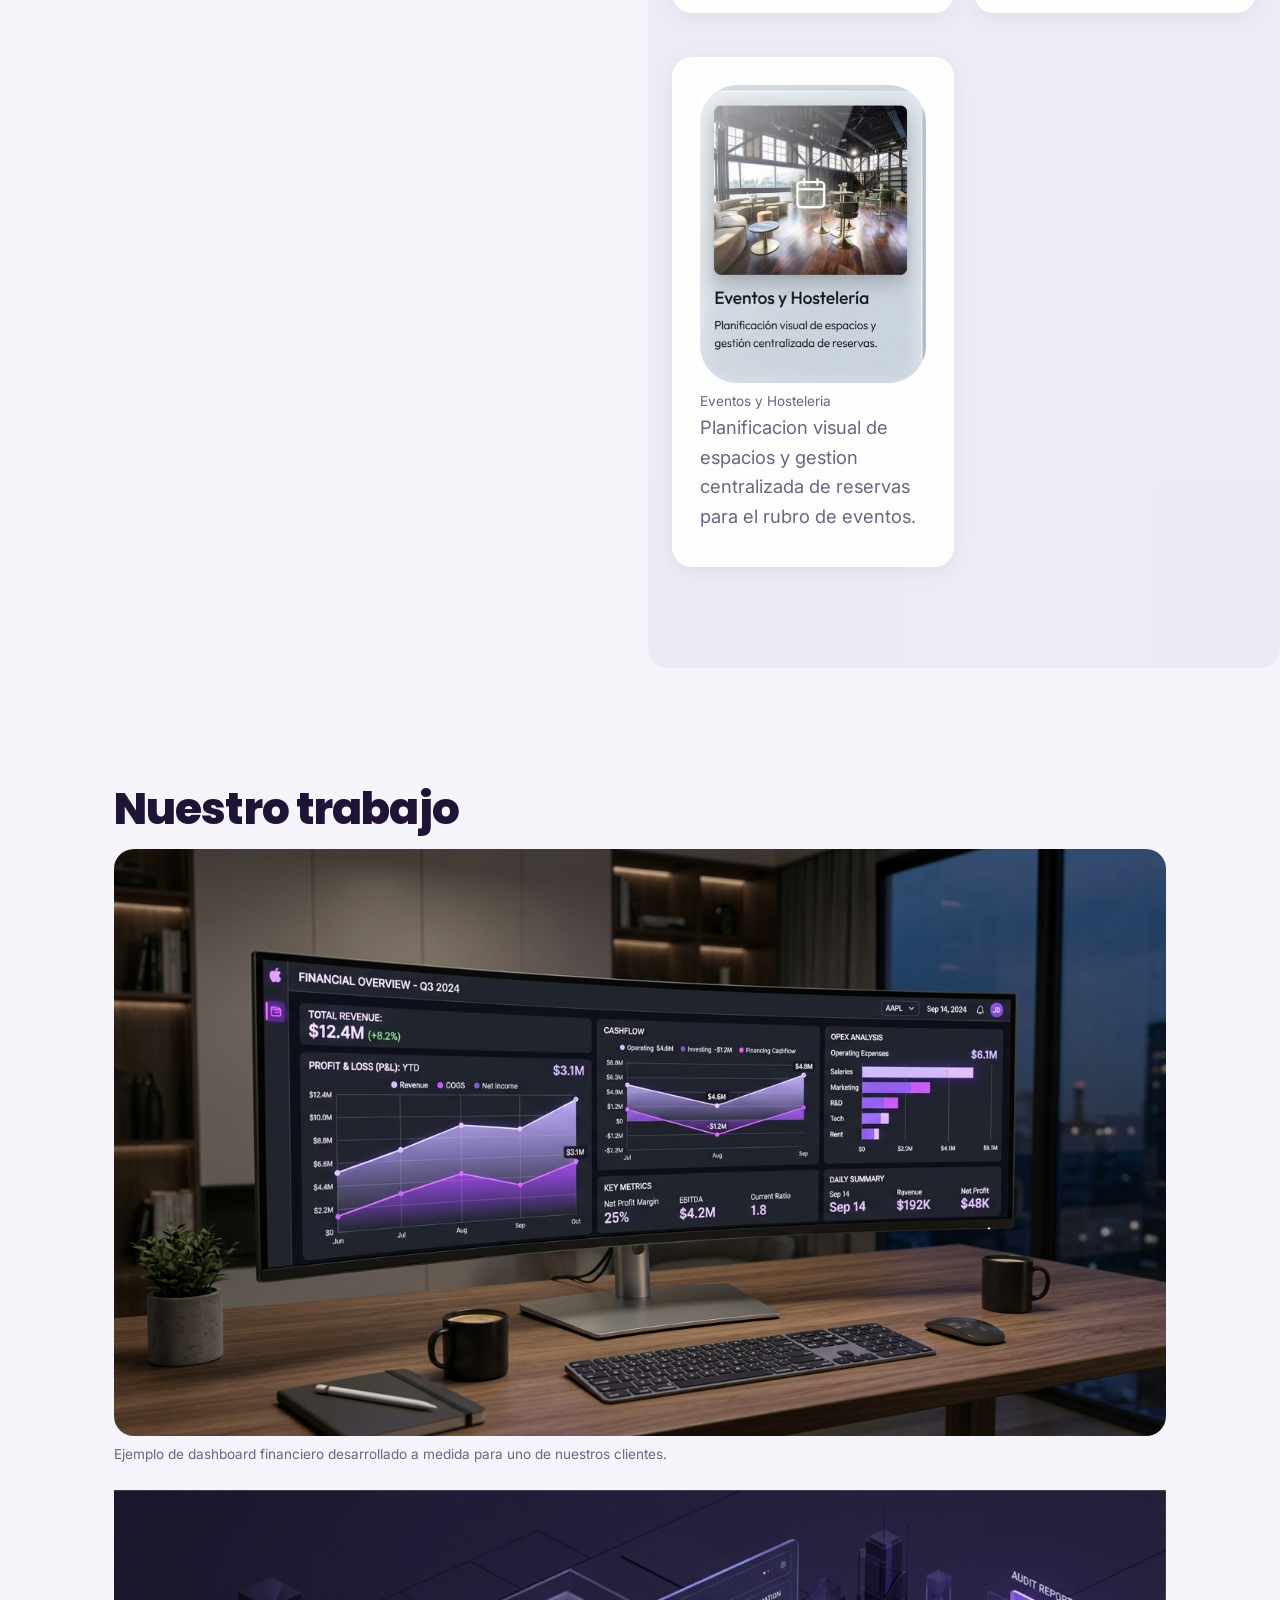
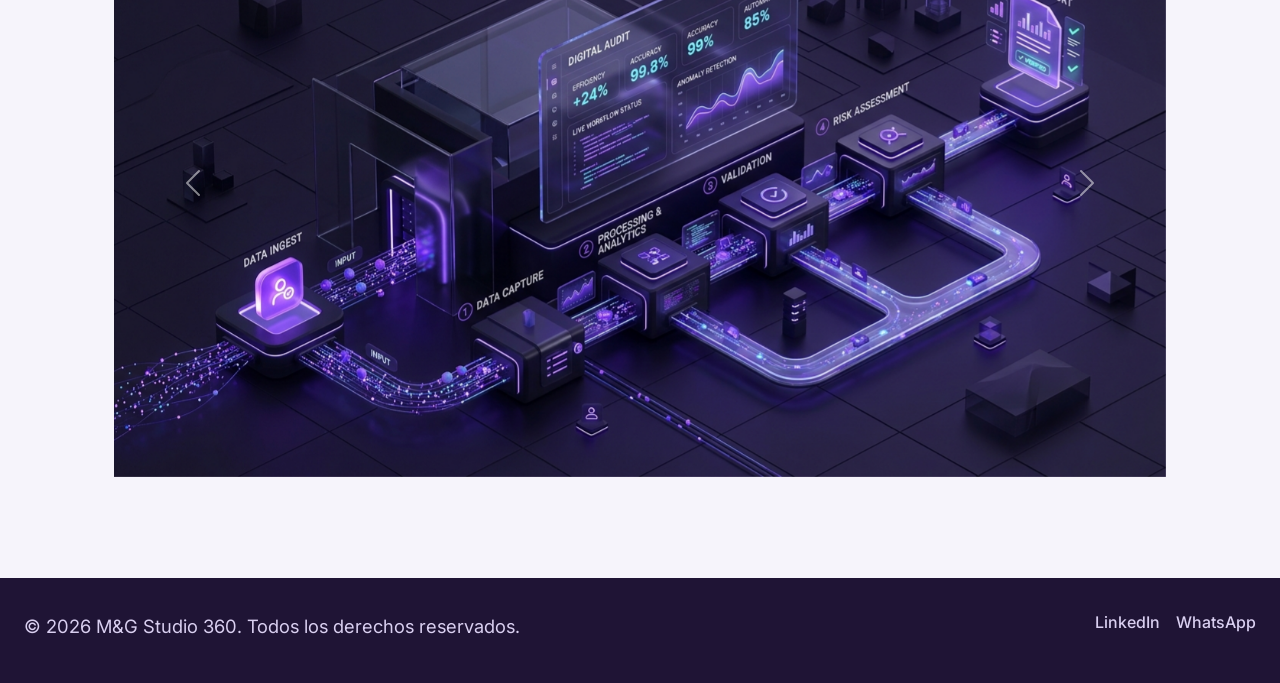
==== commit 83e500b1: "rediseño grande del layout (mismo violeta, mas prolijo) el diseño seguia sin convencerme asi que le " ====
--- a/index.html
+++ b/index.html
@@ -48,18 +48,20 @@
   <!-- Entregable 4: main como grid container (mobile-first, areas nombradas) -->
   <main class="page-grid">
     <!-- Entregable 1: seccion de presentacion -->
-    <section class="section hero area-hero">
-      <figure class="media-figure hero-banner">
-        <img src="assets/hero-mg-studio360.jpg" alt="Banner M&amp;G Studio 360, redefiniendo la experiencia digital con soluciones inmersivas">
-      </figure>
-      <h1 class="hero-title">Tome el control de la rentabilidad de su negocio</h1>
-      <p>Somos un estudio de consultoria y desarrollo de software a medida. Ayudamos a pymes en crecimiento a dejar de decidir por intuicion y a empezar a decidir con datos reales.</p>
-
-      <!-- Entregable 5: badges de bootstrap, un componente aparte de la navbar y el carousel -->
-      <div class="hero-badges">
-        <span class="badge rounded-pill text-bg-light">Mendoza, Argentina</span>
-        <span class="badge rounded-pill text-bg-light">+400% retencion con contenido inmersivo</span>
-        <span class="badge rounded-pill text-bg-light">Diagnostico sin cargo</span>
+    <section class="hero-full area-hero">
+      <div class="section-inner">
+        <figure class="media-figure hero-banner">
+          <img src="assets/hero-mg-studio360.jpg" alt="Banner M&amp;G Studio 360, redefiniendo la experiencia digital con soluciones inmersivas">
+        </figure>
+        <h1 class="hero-title">Tome el control de la rentabilidad de su negocio</h1>
+        <p>Somos un estudio de consultoria y desarrollo de software a medida. Ayudamos a pymes en crecimiento a dejar de decidir por intuicion y a empezar a decidir con datos reales.</p>
+
+        <!-- Entregable 5: badges de bootstrap, un componente aparte de la navbar y el carousel -->
+        <div class="hero-badges">
+          <span class="badge rounded-pill text-bg-light">Mendoza, Argentina</span>
+          <span class="badge rounded-pill text-bg-light">+400% retencion con contenido inmersivo</span>
+          <span class="badge rounded-pill text-bg-light">Diagnostico sin cargo</span>
+        </div>
       </div>
     </section>
 
@@ -69,35 +71,39 @@
       <p>M&amp;G Studio 360 nace de la union de dos profesionales de Mendoza especializados en control de gestion y tecnologia. Combinamos consultoria de procesos con desarrollo de tableros de control a medida.</p>
     </section>
 
-    <!-- seccion nueva: el problema que resolvemos, con la imagen de sintomas vs impacto -->
-    <section class="section area-problema" data-aos="fade-left">
-      <h2>El costo real de la desconexion operativa</h2>
-      <p>Fugas de capital ocultas en el dia a dia: informacion dispersa en varios sistemas, falta de estandarizacion de procesos y reportes hechos a mano. El resultado son decisiones basadas en intuicion, perdida de horas-hombre y reaccion tardia ante caidas de rentabilidad.</p>
-      <figure class="media-figure">
-        <img src="assets/comparativa-impacto.jpg" alt="Comparativa de sintomas de desorganizacion operativa contra su impacto financiero">
-        <figcaption>Sintomas mas comunes vs. impacto financiero real en la empresa.</figcaption>
-      </figure>
-    </section>
-
-    <!-- seccion nueva: alcance del emprendimiento (sacada del word de alcance) -->
-    <section class="section area-alcance" data-aos="fade-up">
-      <h2>Como trabajamos</h2>
-      <p>Nuestro enfoque se divide en 3 fases, desde el diagnostico inicial hasta el tablero de control final.</p>
-      <div class="cards-grid">
-        <article class="card" data-aos="fade-up">
-          <h3>1. Auditoria y reingenieria</h3>
-          <p>Analizamos como trabaja su equipo hoy y estandarizamos el ciclo de vida de la informacion para eliminar cuellos de botella.</p>
-        </article>
-
-        <article class="card" data-aos="fade-up" data-aos-delay="100">
-          <h3>2. Desarrollo full-stack a medida</h3>
-          <p>Construimos el back-end (bases de datos relacionales o en la nube) y un front-end pensado en la experiencia del usuario (UX/UI).</p>
-        </article>
-
-        <article class="card" data-aos="fade-up" data-aos-delay="200">
-          <h3>3. Despliegue de modulos criticos</h3>
-          <p>Consolidamos todo en dashboards ejecutivos: modulo financiero, gestion de proyectos y control de activos.</p>
-        </article>
+    <!-- seccion nueva: el problema que resolvemos, con la imagen de sintomas vs impacto (full-bleed) -->
+    <section class="section-full area-problema" data-aos="fade-left">
+      <div class="section-inner">
+        <h2>El costo real de la desconexion operativa</h2>
+        <p>Fugas de capital ocultas en el dia a dia: informacion dispersa en varios sistemas, falta de estandarizacion de procesos y reportes hechos a mano. El resultado son decisiones basadas en intuicion, perdida de horas-hombre y reaccion tardia ante caidas de rentabilidad.</p>
+        <figure class="media-figure">
+          <img src="assets/comparativa-impacto.jpg" alt="Comparativa de sintomas de desorganizacion operativa contra su impacto financiero">
+          <figcaption>Sintomas mas comunes vs. impacto financiero real en la empresa.</figcaption>
+        </figure>
+      </div>
+    </section>
+
+    <!-- seccion nueva: alcance del emprendimiento (sacada del word de alcance), full-bleed -->
+    <section class="section-full area-alcance" data-aos="fade-up">
+      <div class="section-inner">
+        <h2>Como trabajamos</h2>
+        <p>Nuestro enfoque se divide en 3 fases, desde el diagnostico inicial hasta el tablero de control final.</p>
+        <div class="cards-grid">
+          <article class="card" data-aos="fade-up">
+            <h3>1. Auditoria y reingenieria</h3>
+            <p>Analizamos como trabaja su equipo hoy y estandarizamos el ciclo de vida de la informacion para eliminar cuellos de botella.</p>
+          </article>
+
+          <article class="card" data-aos="fade-up" data-aos-delay="100">
+            <h3>2. Desarrollo full-stack a medida</h3>
+            <p>Construimos el back-end (bases de datos relacionales o en la nube) y un front-end pensado en la experiencia del usuario (UX/UI).</p>
+          </article>
+
+          <article class="card" data-aos="fade-up" data-aos-delay="200">
+            <h3>3. Despliegue de modulos criticos</h3>
+            <p>Consolidamos todo en dashboards ejecutivos: modulo financiero, gestion de proyectos y control de activos.</p>
+          </article>
+        </div>
       </div>
     </section>
 
--- a/styles/styles.css
+++ b/styles/styles.css
@@ -87,22 +87,36 @@
 .section {
   max-width: 1100px;
   margin: 0 auto 1.5rem auto;
-  padding: 2.5rem 1.5rem;
-}
-
-.hero {
-  background-image: linear-gradient(rgba(255, 255, 255, 0.85), rgba(255, 255, 255, 0.85)), url("../assets/mendoza-tupungato.jpg");
+  padding: clamp(3rem, 6vw, 5rem) 1.5rem;
+}
+
+.section-full,
+.hero-full {
+  width: 100%;
+  padding: clamp(4rem, 8vw, 7rem) 1.5rem;
+}
+
+.hero-full {
+  min-height: 70vh;
+  display: flex;
+  align-items: center;
+}
+
+.section-inner {
+  max-width: 1100px;
+  margin: 0 auto;
+}
+
+.hero-full {
+  background-image: linear-gradient(rgba(255, 255, 255, 0.8), rgba(255, 255, 255, 0.8)), url("../assets/mendoza-tupungato.jpg");
   background-size: cover;
   background-position: center;
   background-attachment: fixed;
 }
 @media (max-width: 768px) {
-  .hero {
+  .hero-full {
     background-attachment: scroll;
   }
-}
-.hero {
-  border-radius: 8px;
 }
 
 .area-problema {
@@ -116,9 +130,6 @@
     background-attachment: scroll;
   }
 }
-.area-problema {
-  border-radius: 8px;
-}
 
 .area-alcance {
   background-image: linear-gradient(rgba(255, 255, 255, 0.85), rgba(255, 255, 255, 0.85)), url("../assets/mendoza-potrerillos.jpg");
@@ -131,24 +142,39 @@
     background-attachment: scroll;
   }
 }
-.area-alcance {
-  border-radius: 8px;
+
+.hero-full p,
+.section-full p {
+  color: #2c2438;
 }
 
 .section-tint {
   background-color: rgba(91, 58, 153, 0.05);
-  border-radius: 8px;
+  border-radius: 20px;
+}
+
+.hero-full .section-inner {
+  text-align: center;
 }
 
 .hero-banner {
-  margin-bottom: 1.25rem;
+  max-width: 420px;
+  margin: 0 auto 2rem auto;
+  box-shadow: 0 12px 32px rgba(0, 0, 0, 0.15);
+}
+
+.hero-full p {
+  max-width: 640px;
+  margin-left: auto;
+  margin-right: auto;
 }
 
 .hero-badges {
   display: flex;
   flex-wrap: wrap;
+  justify-content: center;
   gap: 0.5rem;
-  margin-top: 1rem;
+  margin-top: 1.5rem;
 }
 
 .highlight-list {
@@ -158,12 +184,29 @@
   margin-bottom: 0.5rem;
 }
 
+.contacto-flex {
+  display: flex;
+  flex-direction: column;
+  gap: 2rem;
+}
+@media (min-width: 1024px) {
+  .contacto-flex {
+    flex-direction: row;
+    align-items: flex-start;
+  }
+}
+
+.contacto-form-col,
+.contacto-info-col {
+  flex: 1;
+}
+
 .media-figure {
   margin: 0;
 }
 .media-figure img {
   max-width: 100%;
-  border-radius: 8px;
+  border-radius: 20px;
   display: block;
 }
 .media-figure figcaption {
@@ -174,33 +217,40 @@
 
 h1, h2, h3 {
   font-family: "Poppins", sans-serif;
-  font-weight: 700;
+  font-weight: 800;
+  letter-spacing: -0.02em;
+  line-height: 1.1;
   color: #1f1435;
 }
 
 h1 {
-  font-size: 2.2rem;
+  font-size: clamp(2.4rem, 5vw + 1rem, 4.2rem);
+  margin-bottom: 1.25rem;
+}
+
+h2 {
+  font-size: clamp(1.8rem, 3vw + 1rem, 2.75rem);
   margin-bottom: 1rem;
 }
 
-h2 {
-  font-size: 1.6rem;
-  margin-bottom: 0.75rem;
-}
-
 h3 {
-  font-size: 1.2rem;
+  font-size: clamp(1.15rem, 1vw + 1rem, 1.4rem);
+  letter-spacing: -0.01em;
   margin-bottom: 0.5rem;
 }
 
 p {
-  font-size: 1rem;
+  font-size: clamp(1rem, 0.4vw + 0.95rem, 1.15rem);
+  font-weight: 400;
+  color: #6c6480;
   margin-bottom: 0.5rem;
 }
 
 .site-header .navbar {
-  background-color: #1f1435;
-  padding: 0.75rem 0;
+  background-color: rgba(31, 20, 53, 0.85);
+  backdrop-filter: blur(12px);
+  -webkit-backdrop-filter: blur(12px);
+  padding: 1rem 0;
   box-shadow: 0 2px 12px rgba(0, 0, 0, 0.15);
 }
 
@@ -224,9 +274,10 @@
 .site-header .nav-list .nav-link {
   color: #d9cff0;
   font-weight: 500;
+  font-size: 0.9rem;
   transition: color 0.2s ease;
-  border-radius: 4px;
-  padding: 0.4rem 0.6rem;
+  border-radius: 999px;
+  padding: 0.5rem 1rem;
 }
 .site-header .nav-list .nav-link:hover {
   color: #ffffff;
@@ -244,12 +295,15 @@
 .site-footer {
   background-color: #1f1435;
   color: #d9cff0;
-  padding: 1.5rem;
+  padding: 2rem 1.5rem;
   text-align: center;
   display: flex;
   flex-direction: column;
   align-items: center;
   gap: 0.75rem;
+}
+.site-footer p {
+  color: #d9cff0;
 }
 @media (min-width: 1024px) {
   .site-footer {
@@ -266,17 +320,19 @@
   gap: 1rem;
 }
 .social-list a {
-  color: #8b6fd1;
+  color: #d9cff0;
+  font-weight: 500;
 }
 
 .btn {
   background-color: #5b3a99;
   color: #ffffff;
   border: none;
-  padding: 0.7rem 1.4rem;
-  border-radius: 6px;
+  padding: 0.85rem 2rem;
+  border-radius: 999px;
   font-family: "Inter", sans-serif;
-  font-weight: 500;
+  font-weight: 600;
+  font-size: 0.95rem;
   cursor: pointer;
   transition: background-color 0.2s ease;
 }
@@ -293,17 +349,17 @@
 }
 
 .card {
-  background-color: rgba(255, 255, 255, 0.85);
-  border: 1px solid #e3ddf2;
-  border-radius: 8px;
-  padding: 20px;
+  background-color: rgba(255, 255, 255, 0.9);
+  border: none;
+  border-radius: 20px;
+  padding: 28px;
   margin-bottom: 1.5rem;
-  box-shadow: 0 2px 10px rgba(0, 0, 0, 0.05);
+  box-shadow: 0 4px 20px rgba(0, 0, 0, 0.06);
   transition: transform 0.25s ease;
 }
 .card:hover {
-  transform: translateY(-4px);
-  box-shadow: 0 8px 20px rgba(91, 58, 153, 0.15);
+  transform: translateY(-6px);
+  box-shadow: 0 16px 32px rgba(91, 58, 153, 0.15);
 }
 
 .contact-form {
@@ -315,7 +371,7 @@
   padding: 0.6rem;
   margin-top: 0.25rem;
   border: 1px solid rgba(91, 58, 153, 0.25);
-  border-radius: 6px;
+  border-radius: 12px;
   font-family: "Inter", sans-serif;
   box-sizing: border-box;
 }
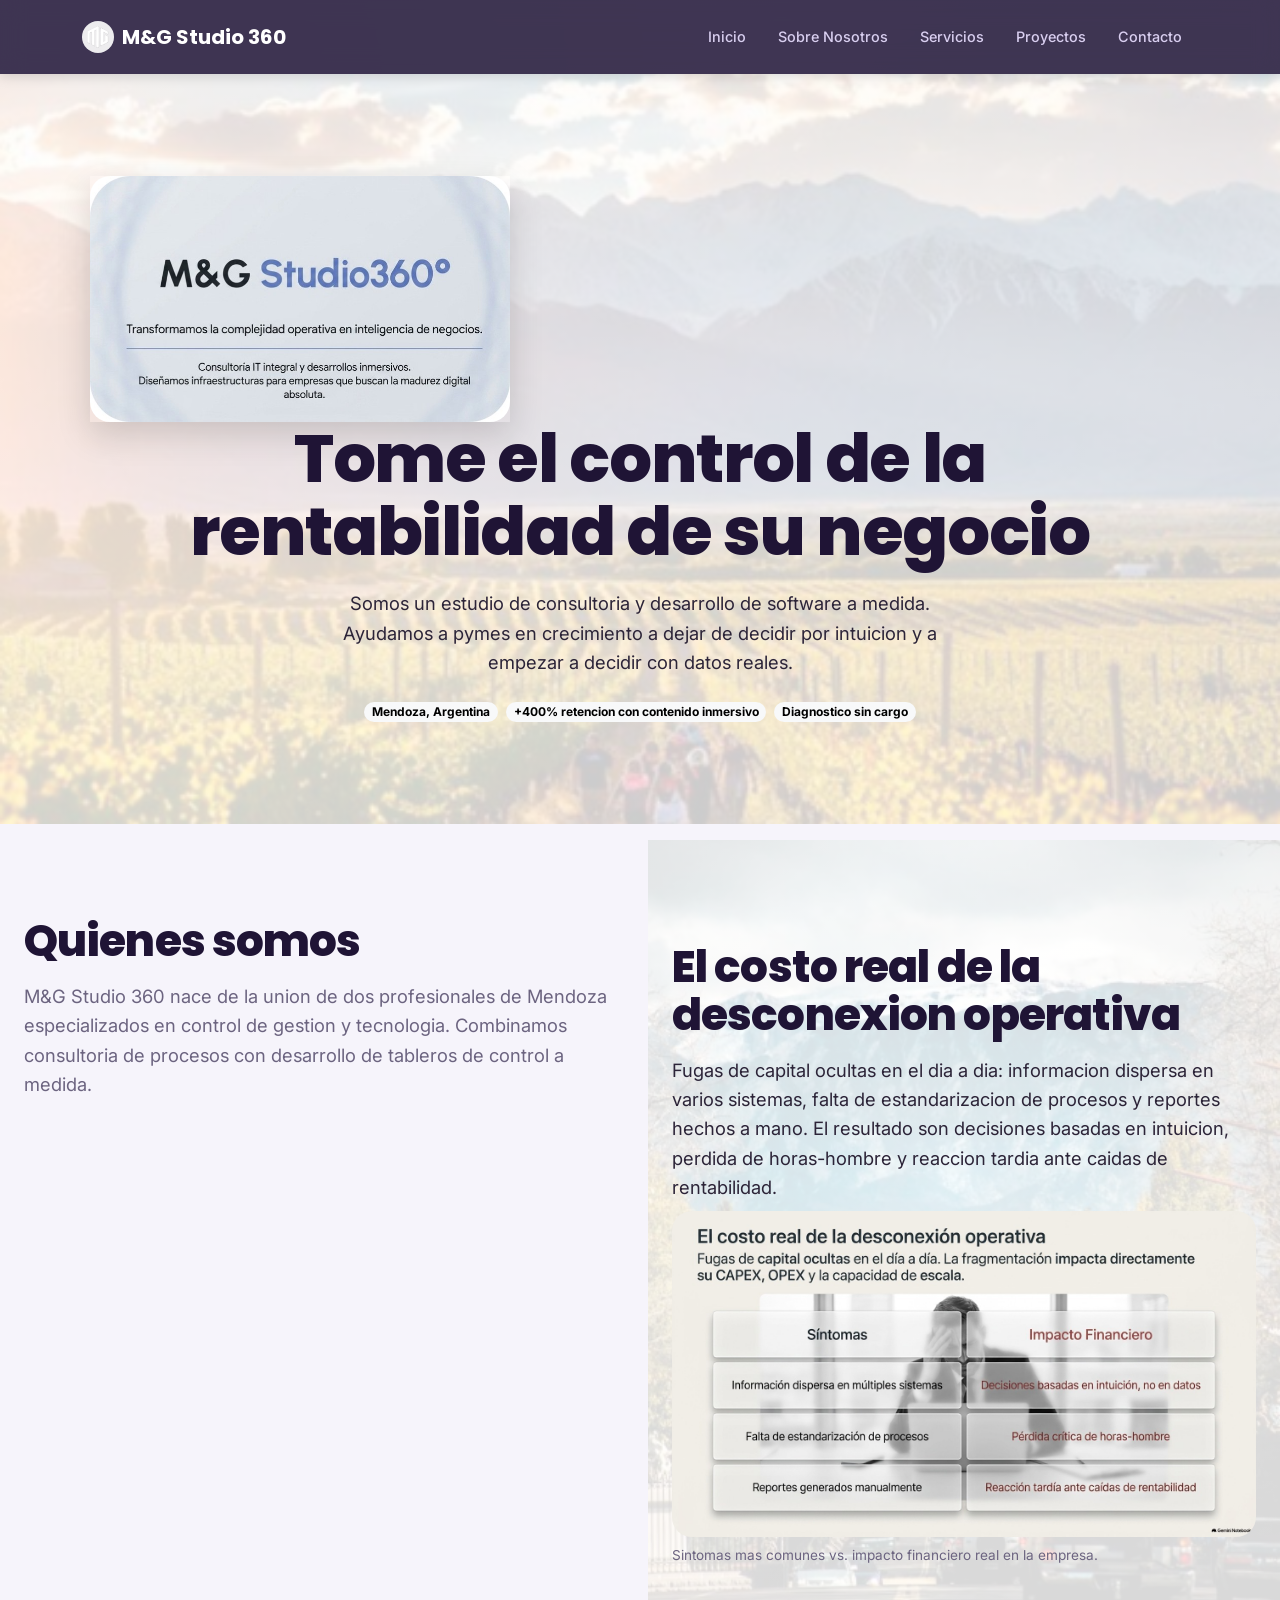
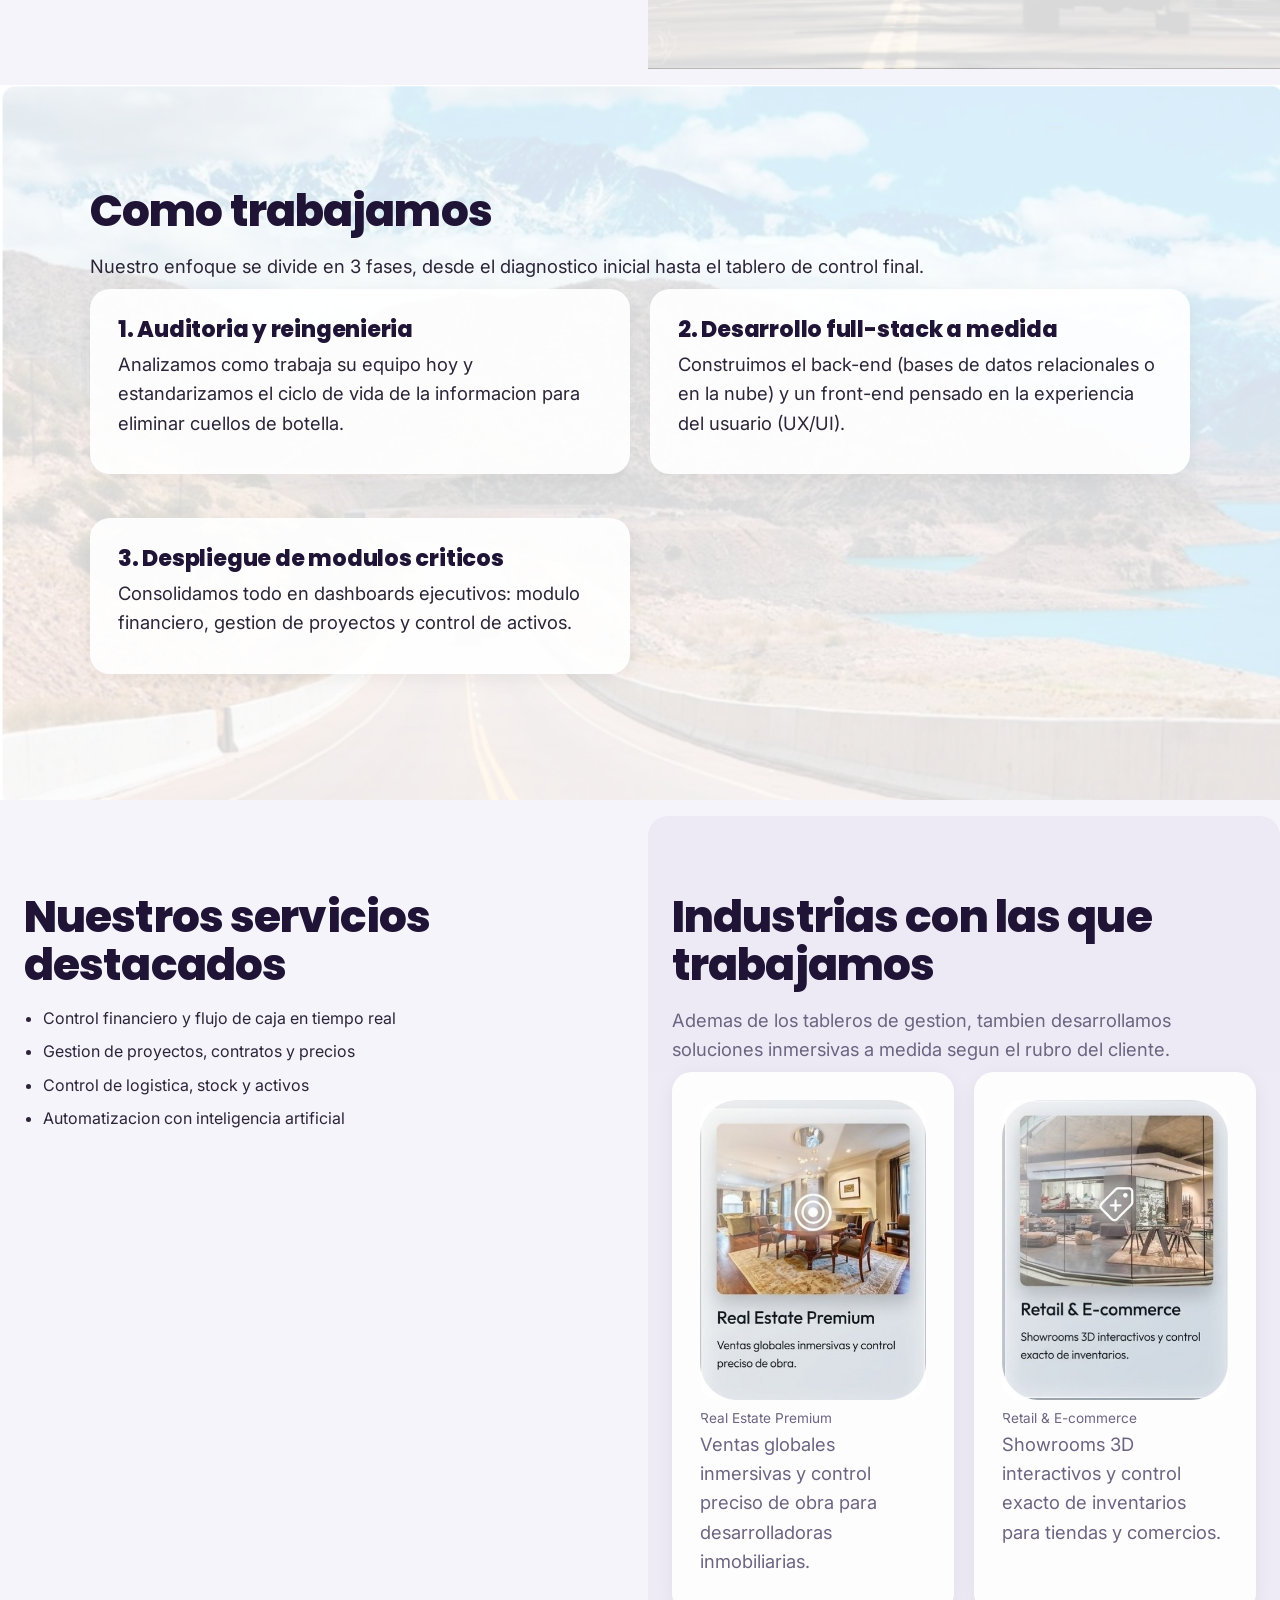
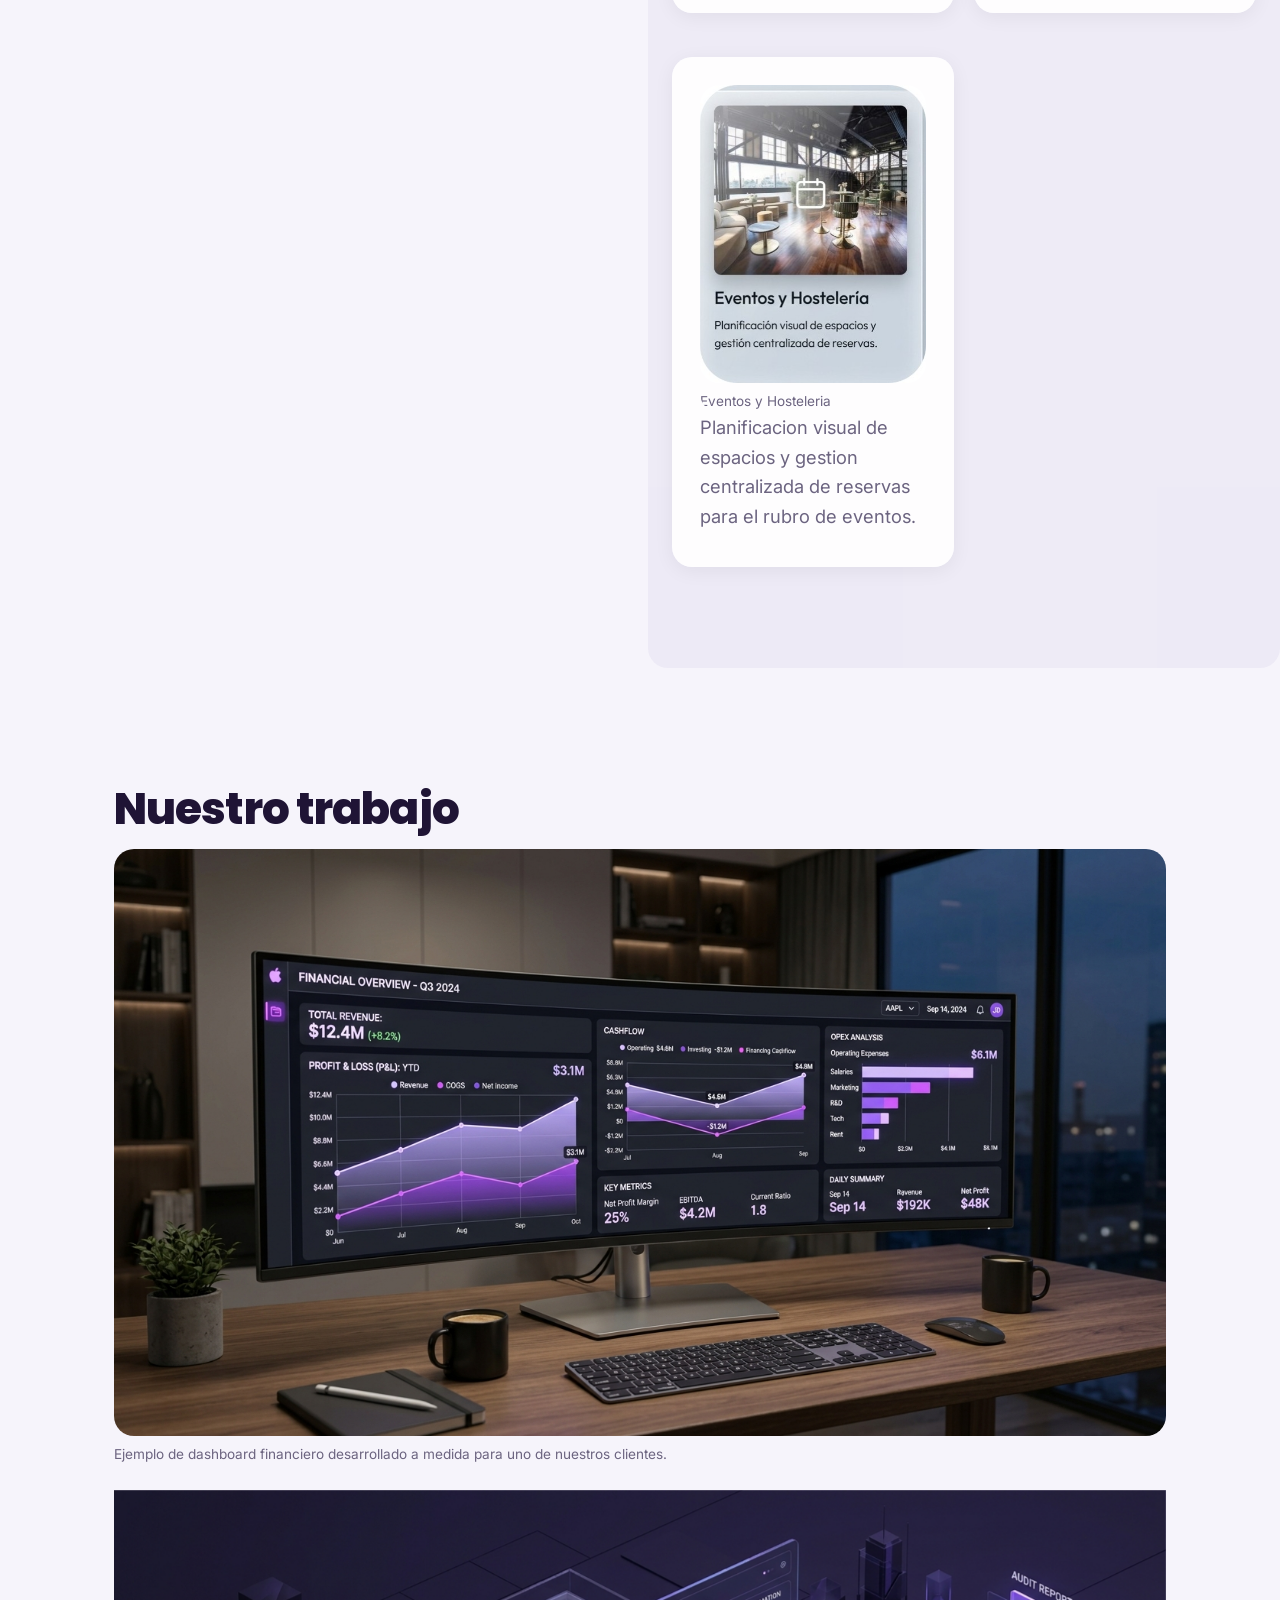
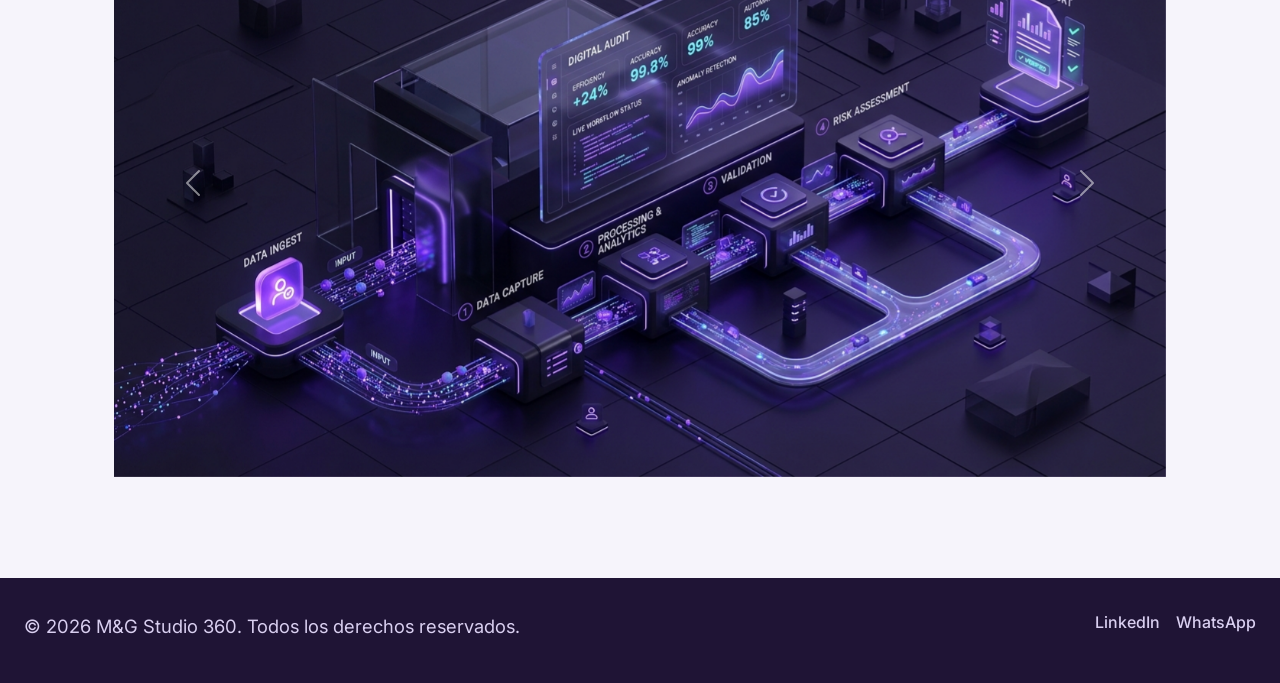
==== commit 79d74c5c: "mas animaciones y efectos - scroll suave al clickear los links del nav (scroll-behavior) - zoom leve" ====
--- a/index.html
+++ b/index.html
@@ -150,7 +150,7 @@
     </section>
 
     <!-- Entregable 1: imagen dentro de figure con figcaption -->
-    <section class="section area-trabajo">
+    <section class="section area-trabajo" data-aos="fade-up">
       <h2>Nuestro trabajo</h2>
       <figure class="media-figure">
         <img src="assets/dashboard-financiero.jpg" alt="Tablero de control financiero en pantalla curva mostrando graficos de rentabilidad">
--- a/styles/styles.css
+++ b/styles/styles.css
@@ -2,6 +2,10 @@
   margin: 0;
   padding: 0;
   box-sizing: border-box;
+}
+
+html {
+  scroll-behavior: smooth;
 }
 
 body {
@@ -390,6 +394,38 @@
   animation: fadeInUp 0.8s ease both;
 }
 
+@keyframes pulso {
+  0%, 100% {
+    box-shadow: 0 0 0 0 rgba(91, 58, 153, 0.35);
+  }
+  50% {
+    box-shadow: 0 0 0 8px rgba(91, 58, 153, 0);
+  }
+}
+.hero-badges .badge:last-child {
+  animation: pulso 2.2s ease-in-out infinite;
+}
+
+.card .media-figure {
+  overflow: hidden;
+  border-radius: 20px;
+}
+.card .media-figure img {
+  transition: transform 0.4s ease;
+}
+
+.card:hover .media-figure img {
+  transform: scale(1.08);
+}
+
+.carousel-item img {
+  transition: transform 0.6s ease;
+}
+
+.carousel-item.active img:hover {
+  transform: scale(1.04);
+}
+
 .cards-grid {
   display: grid;
   grid-template-columns: 1fr;
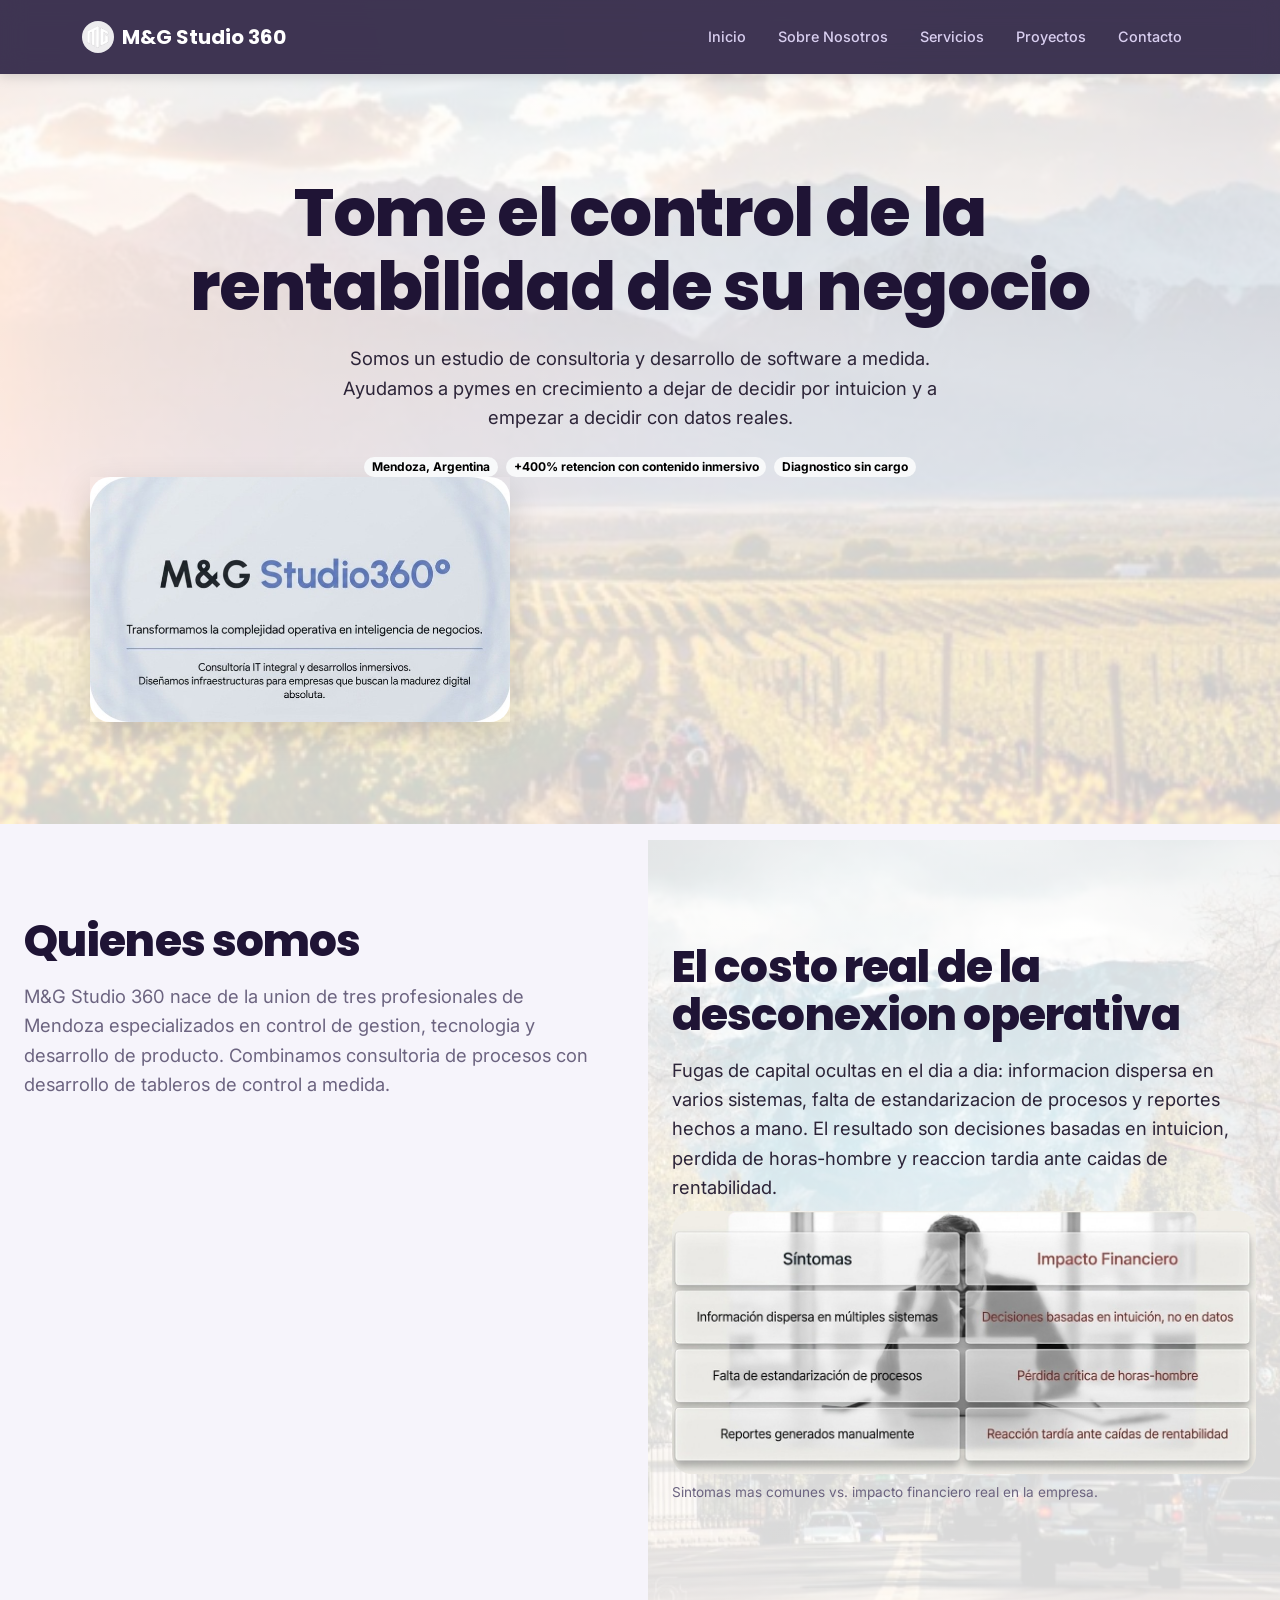
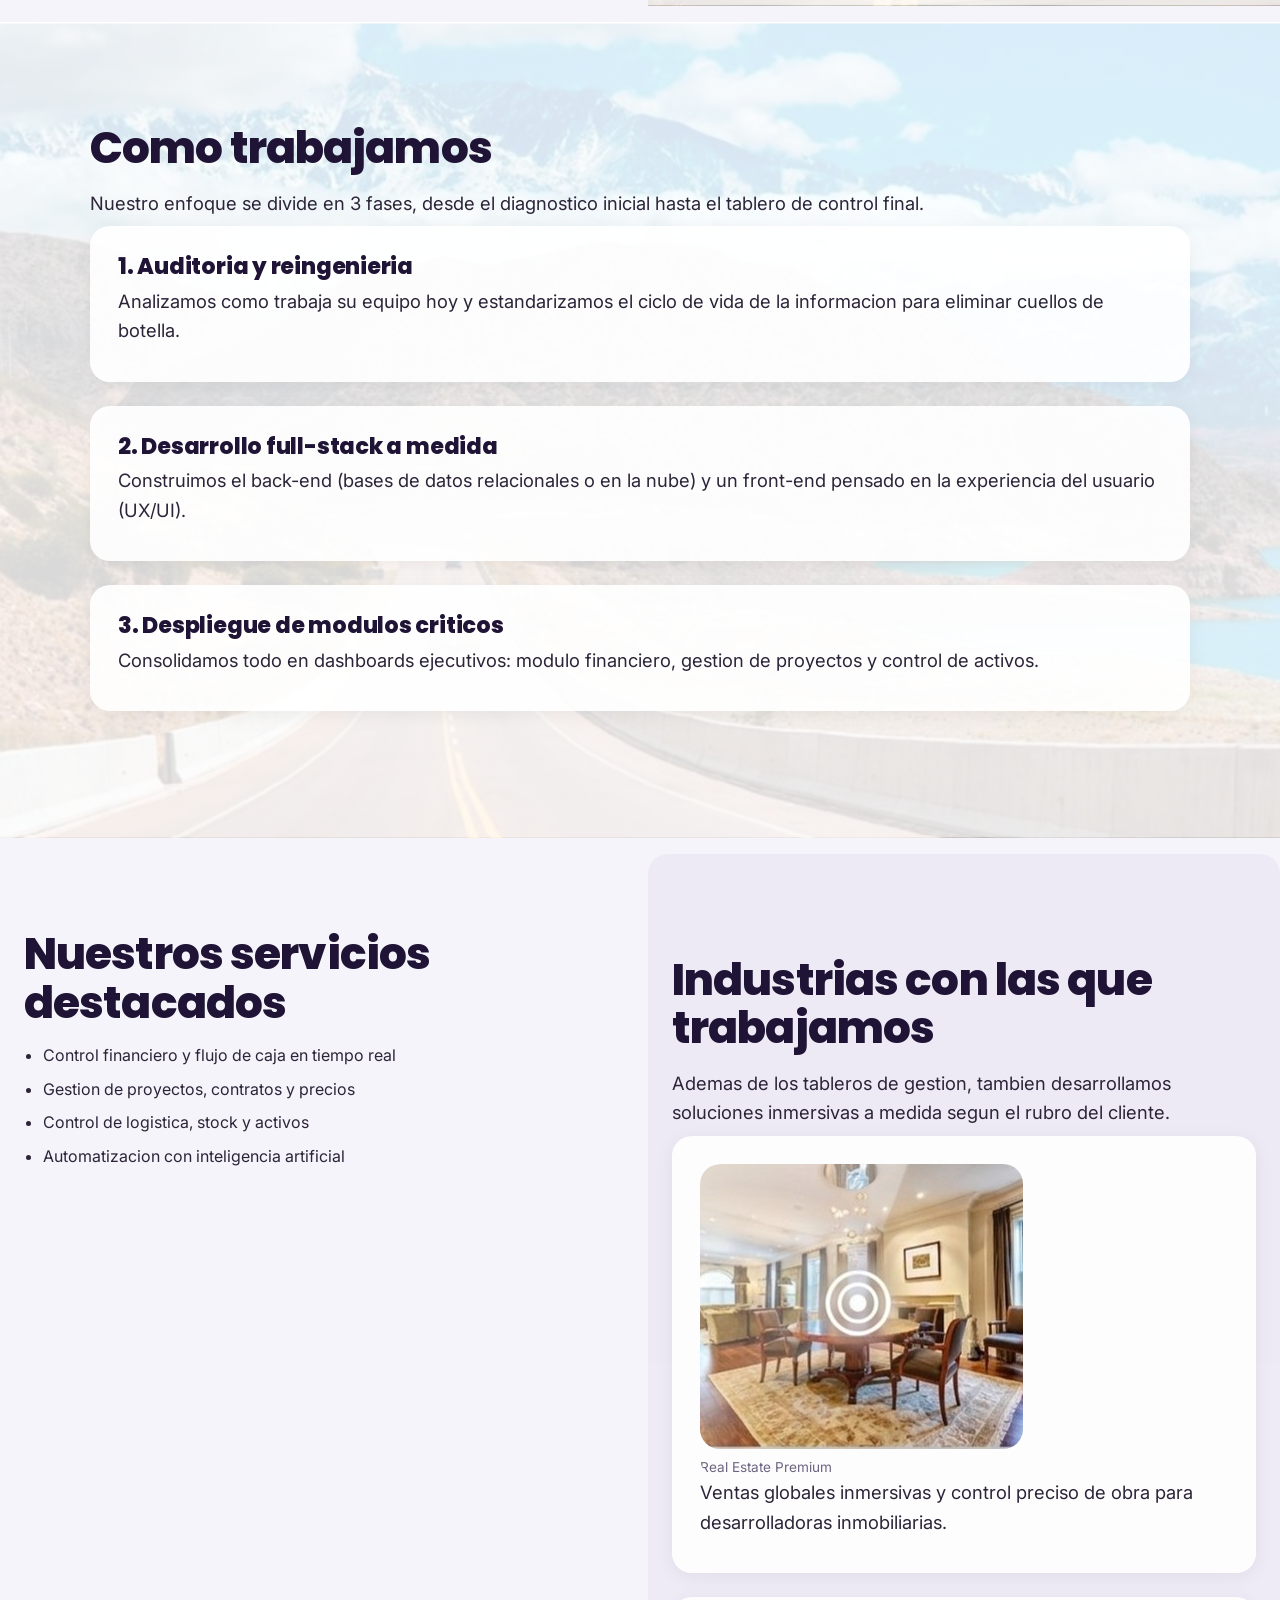
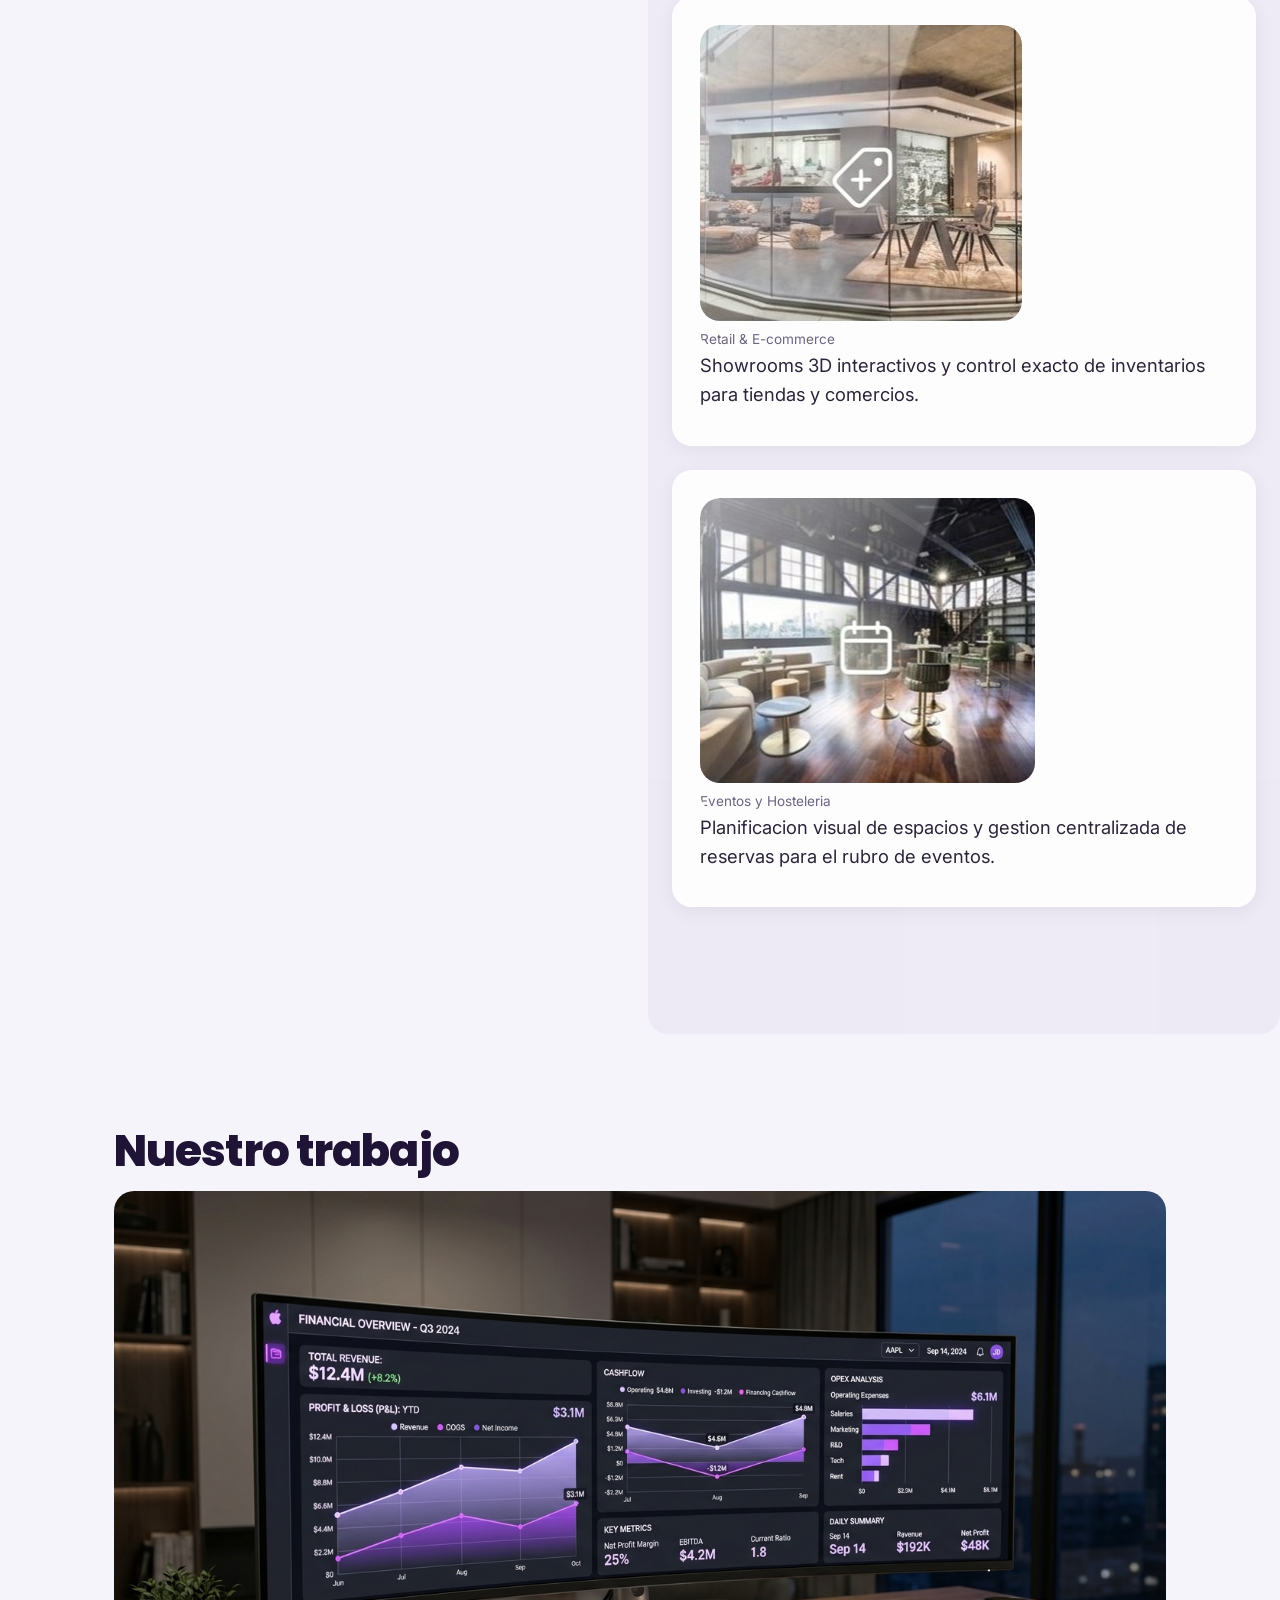
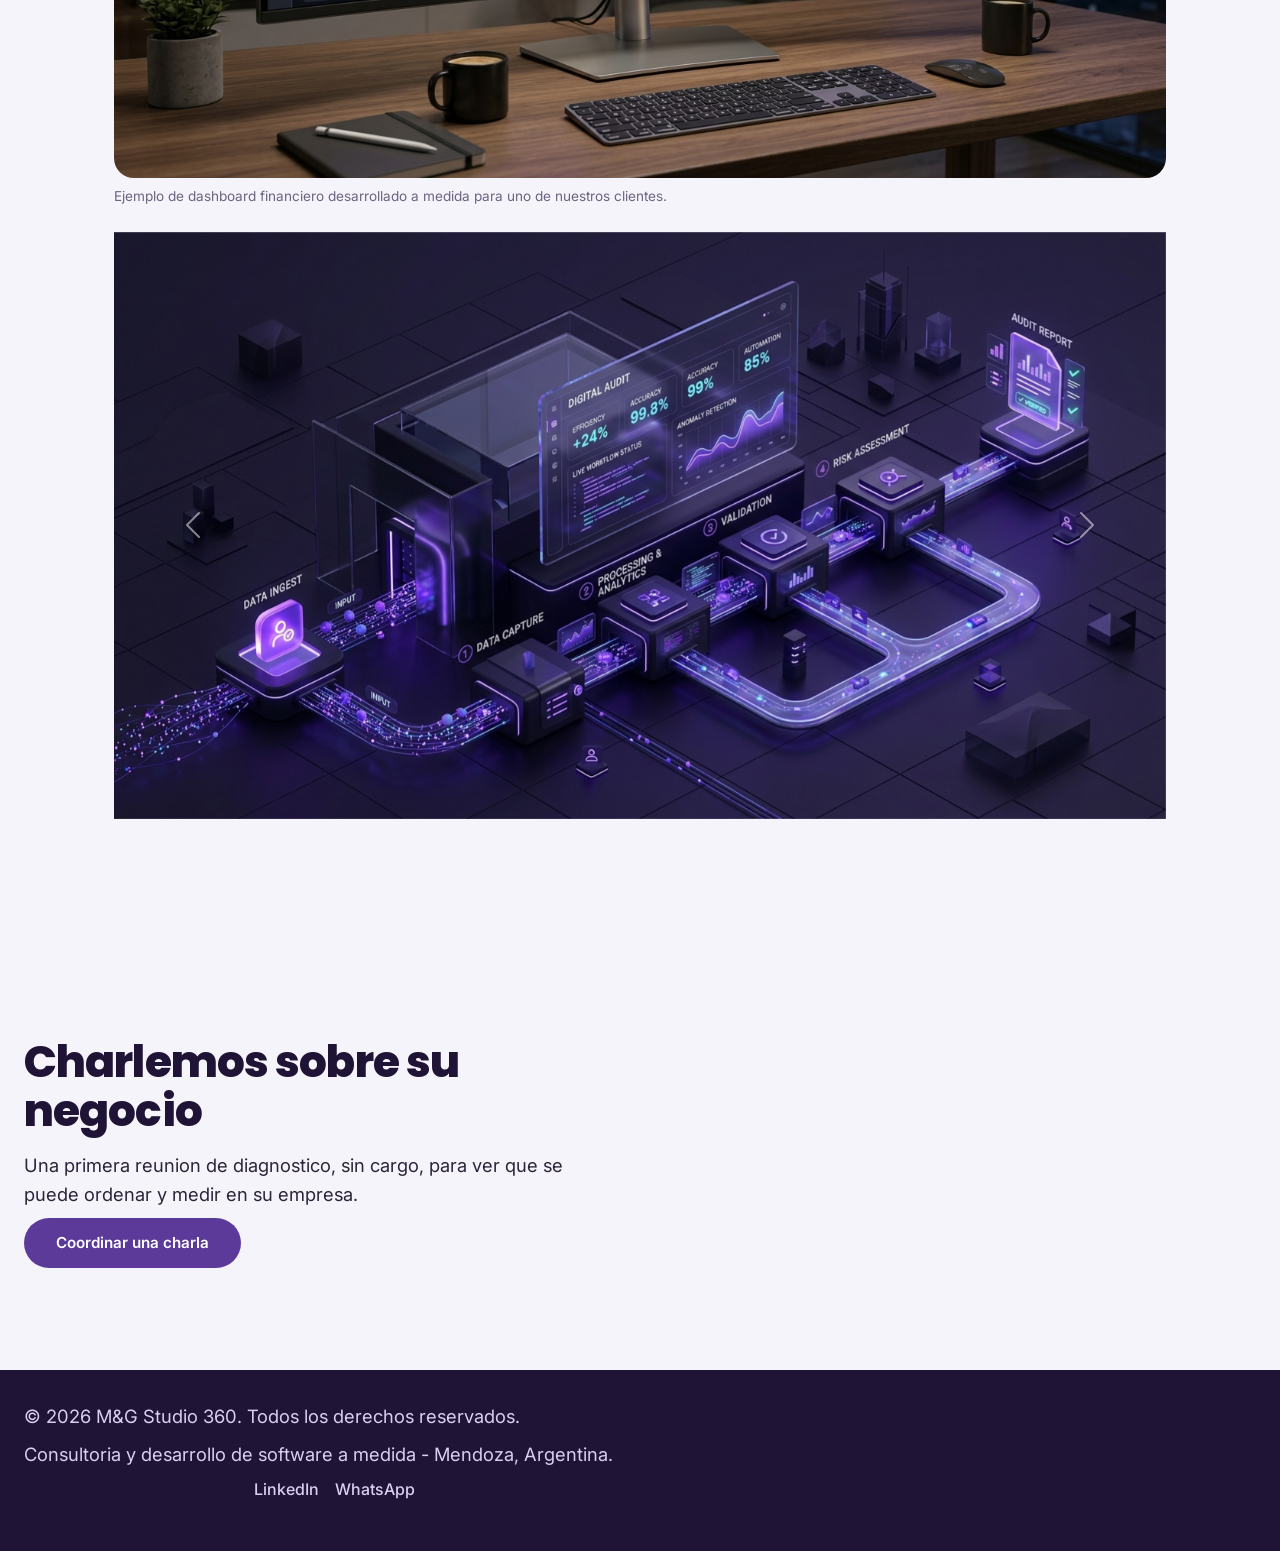
==== commit 0682956b: "acomodo el grid del index, ahora todas las secciones arrancan en la misma linea" ====
--- a/index.html
+++ b/index.html
@@ -11,7 +11,8 @@
 
   <!-- Entregable 2: fuentes de Google Fonts -->
   <link rel="preconnect" href="https://fonts.googleapis.com">
-  <link href="https://fonts.googleapis.com/css2?family=Poppins:wght@600;700&family=Inter:wght@400;500&display=swap" rel="stylesheet">
+  <link rel="preconnect" href="https://fonts.gstatic.com" crossorigin>
+  <link href="https://fonts.googleapis.com/css2?family=Poppins:wght@600;700;800&family=Inter:wght@400;500;600&display=swap" rel="stylesheet">
   <!-- Entregable 5: Bootstrap CSS via CDN -->
   <link href="https://cdn.jsdelivr.net/npm/bootstrap@5.3.3/dist/css/bootstrap.min.css" rel="stylesheet">
   <!-- Entregable 8: lib de animaciones (AOS) -->
@@ -34,7 +35,7 @@
         </button>
         <div class="collapse navbar-collapse" id="menuPrincipal">
           <ul class="navbar-nav ms-auto nav-list">
-            <li class="nav-item"><a class="nav-link" href="index.html">Inicio</a></li>
+            <li class="nav-item"><a class="nav-link activo" href="index.html" aria-current="page">Inicio</a></li>
             <li class="nav-item"><a class="nav-link" href="pages/sobre-mi.html">Sobre Nosotros</a></li>
             <li class="nav-item"><a class="nav-link" href="pages/servicios.html">Servicios</a></li>
             <li class="nav-item"><a class="nav-link" href="pages/proyectos.html">Proyectos</a></li>
@@ -50,9 +51,6 @@
     <!-- Entregable 1: seccion de presentacion -->
     <section class="hero-full area-hero">
       <div class="section-inner">
-        <figure class="media-figure hero-banner">
-          <img src="assets/hero-mg-studio360.jpg" alt="Banner M&amp;G Studio 360, redefiniendo la experiencia digital con soluciones inmersivas">
-        </figure>
         <h1 class="hero-title">Tome el control de la rentabilidad de su negocio</h1>
         <p>Somos un estudio de consultoria y desarrollo de software a medida. Ayudamos a pymes en crecimiento a dejar de decidir por intuicion y a empezar a decidir con datos reales.</p>
 
@@ -62,52 +60,22 @@
           <span class="badge rounded-pill text-bg-light">+400% retencion con contenido inmersivo</span>
           <span class="badge rounded-pill text-bg-light">Diagnostico sin cargo</span>
         </div>
+
+        <!-- la img va abajo del titulo, si va arriba el h1 queda muy hundido -->
+        <figure class="media-figure hero-banner">
+          <img src="assets/hero-mg-studio360.jpg" alt="Banner M&amp;G Studio 360, redefiniendo la experiencia digital con soluciones inmersivas">
+        </figure>
       </div>
     </section>
 
     <!-- Entregable 1: seccion de informacion general -->
     <section class="section area-quienes" data-aos="fade-right">
       <h2>Quienes somos</h2>
-      <p>M&amp;G Studio 360 nace de la union de dos profesionales de Mendoza especializados en control de gestion y tecnologia. Combinamos consultoria de procesos con desarrollo de tableros de control a medida.</p>
-    </section>
-
-    <!-- seccion nueva: el problema que resolvemos, con la imagen de sintomas vs impacto (full-bleed) -->
-    <section class="section-full area-problema" data-aos="fade-left">
-      <div class="section-inner">
-        <h2>El costo real de la desconexion operativa</h2>
-        <p>Fugas de capital ocultas en el dia a dia: informacion dispersa en varios sistemas, falta de estandarizacion de procesos y reportes hechos a mano. El resultado son decisiones basadas en intuicion, perdida de horas-hombre y reaccion tardia ante caidas de rentabilidad.</p>
-        <figure class="media-figure">
-          <img src="assets/comparativa-impacto.jpg" alt="Comparativa de sintomas de desorganizacion operativa contra su impacto financiero">
-          <figcaption>Sintomas mas comunes vs. impacto financiero real en la empresa.</figcaption>
-        </figure>
-      </div>
-    </section>
-
-    <!-- seccion nueva: alcance del emprendimiento (sacada del word de alcance), full-bleed -->
-    <section class="section-full area-alcance" data-aos="fade-up">
-      <div class="section-inner">
-        <h2>Como trabajamos</h2>
-        <p>Nuestro enfoque se divide en 3 fases, desde el diagnostico inicial hasta el tablero de control final.</p>
-        <div class="cards-grid">
-          <article class="card" data-aos="fade-up">
-            <h3>1. Auditoria y reingenieria</h3>
-            <p>Analizamos como trabaja su equipo hoy y estandarizamos el ciclo de vida de la informacion para eliminar cuellos de botella.</p>
-          </article>
-
-          <article class="card" data-aos="fade-up" data-aos-delay="100">
-            <h3>2. Desarrollo full-stack a medida</h3>
-            <p>Construimos el back-end (bases de datos relacionales o en la nube) y un front-end pensado en la experiencia del usuario (UX/UI).</p>
-          </article>
-
-          <article class="card" data-aos="fade-up" data-aos-delay="200">
-            <h3>3. Despliegue de modulos criticos</h3>
-            <p>Consolidamos todo en dashboards ejecutivos: modulo financiero, gestion de proyectos y control de activos.</p>
-          </article>
-        </div>
-      </div>
+      <p>M&amp;G Studio 360 nace de la union de tres profesionales de Mendoza especializados en control de gestion, tecnologia y desarrollo de producto. Combinamos consultoria de procesos con desarrollo de tableros de control a medida.</p>
     </section>
 
     <!-- Entregable 1: seccion de servicios destacados en lista -->
+    <!-- va al lado de "quienes somos" desde 1024px (ver el grid del main) -->
     <section class="section area-servicios" data-aos="fade-left">
       <h2>Nuestros servicios destacados</h2>
       <ul class="highlight-list">
@@ -118,34 +86,73 @@
       </ul>
     </section>
 
+    <!-- seccion nueva: el problema que resolvemos, con la imagen de sintomas vs impacto (full-bleed) -->
+    <section class="section-full area-problema" data-aos="fade-up">
+      <div class="section-inner">
+        <h2>El costo real de la desconexion operativa</h2>
+        <p>Fugas de capital ocultas en el dia a dia: informacion dispersa en varios sistemas, falta de estandarizacion de procesos y reportes hechos a mano. El resultado son decisiones basadas en intuicion, perdida de horas-hombre y reaccion tardia ante caidas de rentabilidad.</p>
+        <figure class="media-figure">
+          <img src="assets/comparativa-impacto.jpg" alt="Comparativa de sintomas de desorganizacion operativa contra su impacto financiero" loading="lazy">
+          <figcaption>Sintomas mas comunes vs. impacto financiero real en la empresa.</figcaption>
+        </figure>
+      </div>
+    </section>
+
+    <!-- seccion nueva: alcance del emprendimiento (sacada del word de alcance), full-bleed -->
+    <section class="section-full area-alcance" data-aos="fade-up">
+      <div class="section-inner">
+        <h2>Como trabajamos</h2>
+        <p>Nuestro enfoque se divide en 3 fases, desde el diagnostico inicial hasta el tablero de control final.</p>
+        <div class="cards-grid-3">
+          <article class="card" data-aos="fade-up">
+            <h3>1. Auditoria y reingenieria</h3>
+            <p>Analizamos como trabaja su equipo hoy y estandarizamos el ciclo de vida de la informacion para eliminar cuellos de botella.</p>
+          </article>
+
+          <article class="card" data-aos="fade-up" data-aos-delay="100">
+            <h3>2. Desarrollo full-stack a medida</h3>
+            <p>Construimos el back-end (bases de datos relacionales o en la nube) y un front-end pensado en la experiencia del usuario (UX/UI).</p>
+          </article>
+
+          <article class="card" data-aos="fade-up" data-aos-delay="200">
+            <h3>3. Despliegue de modulos criticos</h3>
+            <p>Consolidamos todo en dashboards ejecutivos: modulo financiero, gestion de proyectos y control de activos.</p>
+          </article>
+        </div>
+      </div>
+    </section>
+
     <!-- seccion nueva: diversificacion de clientes / industrias donde trabajamos -->
-    <section class="section section-tint area-industrias" data-aos="fade-up">
-      <h2>Industrias con las que trabajamos</h2>
-      <p>Ademas de los tableros de gestion, tambien desarrollamos soluciones inmersivas a medida segun el rubro del cliente.</p>
-      <div class="cards-grid">
-        <article class="card" data-aos="fade-up">
-          <figure class="media-figure">
-            <img src="assets/cliente-real-estate.jpg" alt="Living de una propiedad premium usado para recorridos virtuales inmobiliarios">
-            <figcaption>Real Estate Premium</figcaption>
-          </figure>
-          <p>Ventas globales inmersivas y control preciso de obra para desarrolladoras inmobiliarias.</p>
-        </article>
-
-        <article class="card" data-aos="fade-up" data-aos-delay="100">
-          <figure class="media-figure">
-            <img src="assets/cliente-retail.jpg" alt="Showroom de retail con vidrieras interactivas en 3D">
-            <figcaption>Retail &amp; E-commerce</figcaption>
-          </figure>
-          <p>Showrooms 3D interactivos y control exacto de inventarios para tiendas y comercios.</p>
-        </article>
-
-        <article class="card" data-aos="fade-up" data-aos-delay="200">
-          <figure class="media-figure">
-            <img src="assets/cliente-eventos.jpg" alt="Salon amplio con mesas y sillones preparado para un evento">
-            <figcaption>Eventos y Hosteleria</figcaption>
-          </figure>
-          <p>Planificacion visual de espacios y gestion centralizada de reservas para el rubro de eventos.</p>
-        </article>
+    <!-- va full-bleed con un tinte violeta clarito, para cortar entre 2 fotos -->
+    <section class="section-full section-tint area-industrias" data-aos="fade-up">
+      <div class="section-inner">
+        <h2>Industrias con las que trabajamos</h2>
+        <p>Ademas de los tableros de gestion, tambien desarrollamos soluciones inmersivas a medida segun el rubro del cliente.</p>
+        <div class="cards-grid-3">
+          <article class="card" data-aos="fade-up">
+            <figure class="media-figure">
+              <img src="assets/cliente-real-estate.jpg" alt="Living de una propiedad premium usado para recorridos virtuales inmobiliarios" loading="lazy">
+              <figcaption>Real Estate Premium</figcaption>
+            </figure>
+            <p>Ventas globales inmersivas y control preciso de obra para desarrolladoras inmobiliarias.</p>
+          </article>
+
+          <article class="card" data-aos="fade-up" data-aos-delay="100">
+            <figure class="media-figure">
+              <img src="assets/cliente-retail.jpg" alt="Showroom de retail con vidrieras interactivas en 3D" loading="lazy">
+              <figcaption>Retail &amp; E-commerce</figcaption>
+            </figure>
+            <p>Showrooms 3D interactivos y control exacto de inventarios para tiendas y comercios.</p>
+          </article>
+
+          <article class="card" data-aos="fade-up" data-aos-delay="200">
+            <figure class="media-figure">
+              <img src="assets/cliente-eventos.jpg" alt="Salon amplio con mesas y sillones preparado para un evento" loading="lazy">
+              <figcaption>Eventos y Hosteleria</figcaption>
+            </figure>
+            <p>Planificacion visual de espacios y gestion centralizada de reservas para el rubro de eventos.</p>
+          </article>
+        </div>
       </div>
     </section>
 
@@ -153,7 +160,7 @@
     <section class="section area-trabajo" data-aos="fade-up">
       <h2>Nuestro trabajo</h2>
       <figure class="media-figure">
-        <img src="assets/dashboard-financiero.jpg" alt="Tablero de control financiero en pantalla curva mostrando graficos de rentabilidad">
+        <img src="assets/dashboard-financiero.jpg" alt="Tablero de control financiero en pantalla curva mostrando graficos de rentabilidad" loading="lazy">
         <figcaption>Ejemplo de dashboard financiero desarrollado a medida para uno de nuestros clientes.</figcaption>
       </figure>
 
@@ -161,13 +168,13 @@
       <div id="galeriaTrabajo" class="carousel slide mt-4" data-bs-ride="carousel">
         <div class="carousel-inner">
           <div class="carousel-item active">
-            <img src="assets/metodologia.jpg" class="d-block w-100" alt="Reunion de auditoria y reingenieria de procesos de trabajo">
+            <img src="assets/metodologia.jpg" class="d-block w-100" alt="Reunion de auditoria y reingenieria de procesos de trabajo" loading="lazy">
           </div>
           <div class="carousel-item">
-            <img src="assets/dashboard-financiero.jpg" class="d-block w-100" alt="Dashboard financiero en pantalla curva">
+            <img src="assets/dashboard-financiero.jpg" class="d-block w-100" alt="Dashboard financiero en pantalla curva" loading="lazy">
           </div>
           <div class="carousel-item">
-            <img src="assets/mendoza.jpg" class="d-block w-100" alt="Vista de Mendoza, sede de M&amp;G Studio 360">
+            <img src="assets/mendoza.jpg" class="d-block w-100" alt="Vista de Mendoza, sede de M&amp;G Studio 360" loading="lazy">
           </div>
         </div>
         <button class="carousel-control-prev" type="button" data-bs-target="#galeriaTrabajo" data-bs-slide="prev">
@@ -180,15 +187,29 @@
         </button>
       </div>
     </section>
+
+    <!-- franja de cierre con el link a contacto -->
+    <section class="section-full cta-band area-cierre" data-aos="fade-up">
+      <div class="section-inner">
+        <h2>Charlemos sobre su negocio</h2>
+        <p>Una primera reunion de diagnostico, sin cargo, para ver que se puede ordenar y medir en su empresa.</p>
+        <a class="btn btn-claro" href="pages/contacto.html">Coordinar una charla</a>
+      </div>
+    </section>
   </main>
 
   <!-- Entregable 1: footer con copyright y redes -->
   <footer class="site-footer">
-    <p>&copy; 2026 M&amp;G Studio 360. Todos los derechos reservados.</p>
-    <ul class="social-list">
-      <li><a href="https://www.linkedin.com/in/federico-mastrascusa-a8b022154/" target="_blank">LinkedIn</a></li>
-      <li><a href="https://wa.me/5492615087856" target="_blank">WhatsApp</a></li>
-    </ul>
+    <div class="footer-inner">
+      <div class="footer-texto">
+        <p>&copy; 2026 M&amp;G Studio 360. Todos los derechos reservados.</p>
+        <p class="footer-bajada">Consultoria y desarrollo de software a medida - Mendoza, Argentina.</p>
+      </div>
+      <ul class="social-list">
+        <li><a href="https://www.linkedin.com/in/federico-mastrascusa-a8b022154/" target="_blank" rel="noopener">LinkedIn</a></li>
+        <li><a href="https://wa.me/5492615087856" target="_blank" rel="noopener">WhatsApp</a></li>
+      </ul>
+    </div>
   </footer>
 
   <!-- Entregable 5: bootstrap JS bundle (trae popper) -->
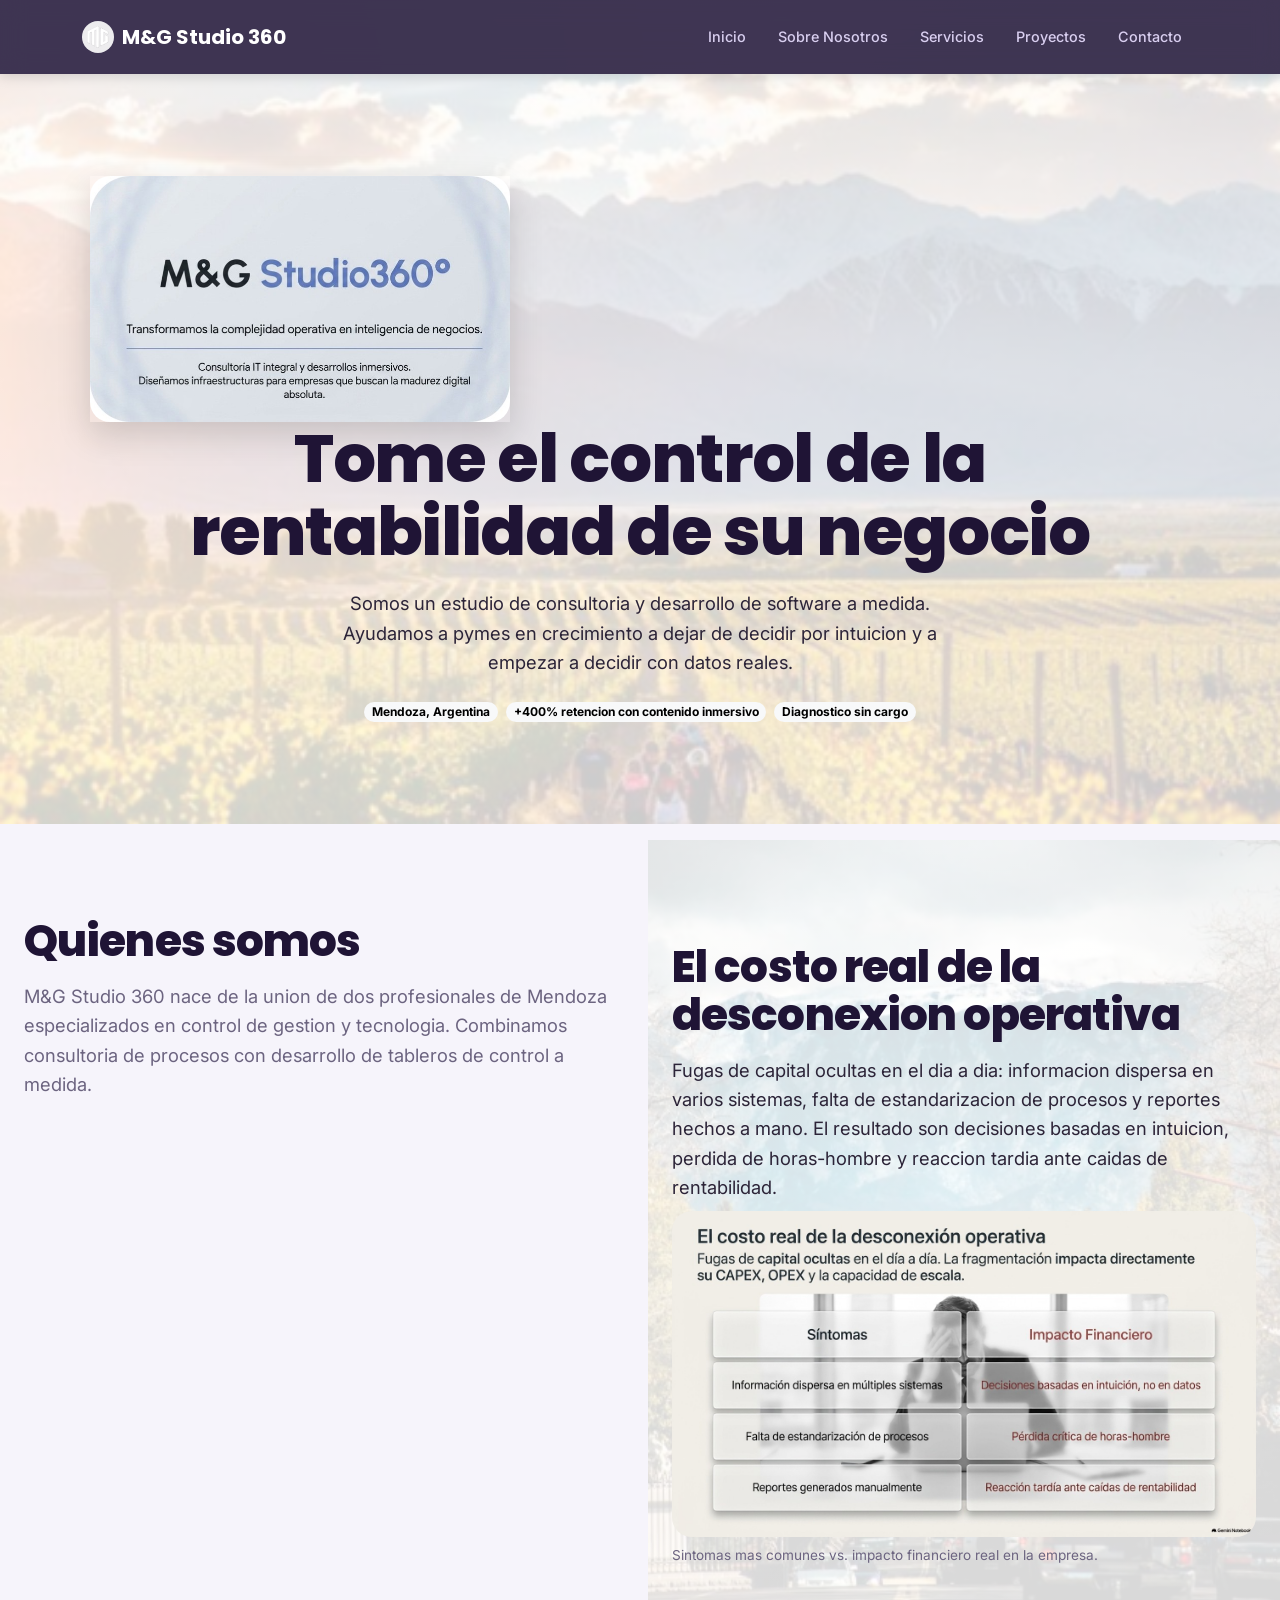
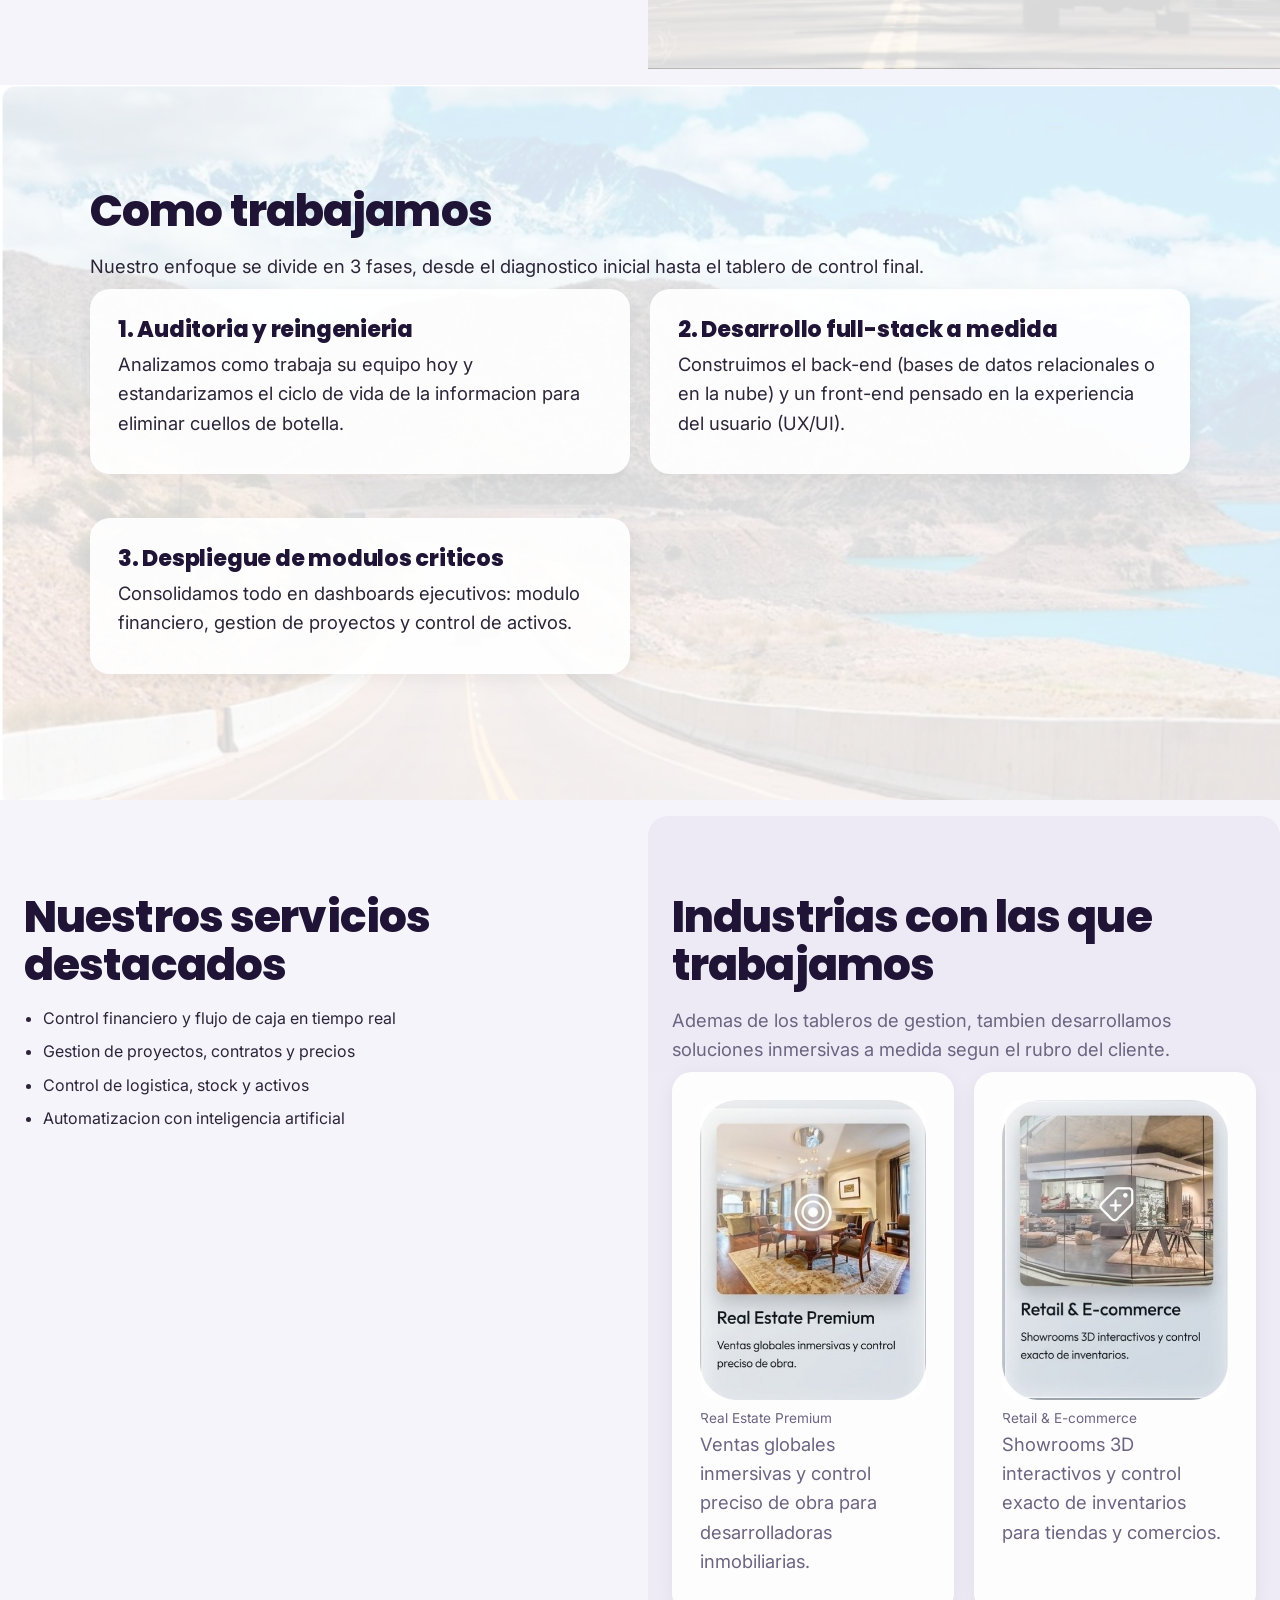
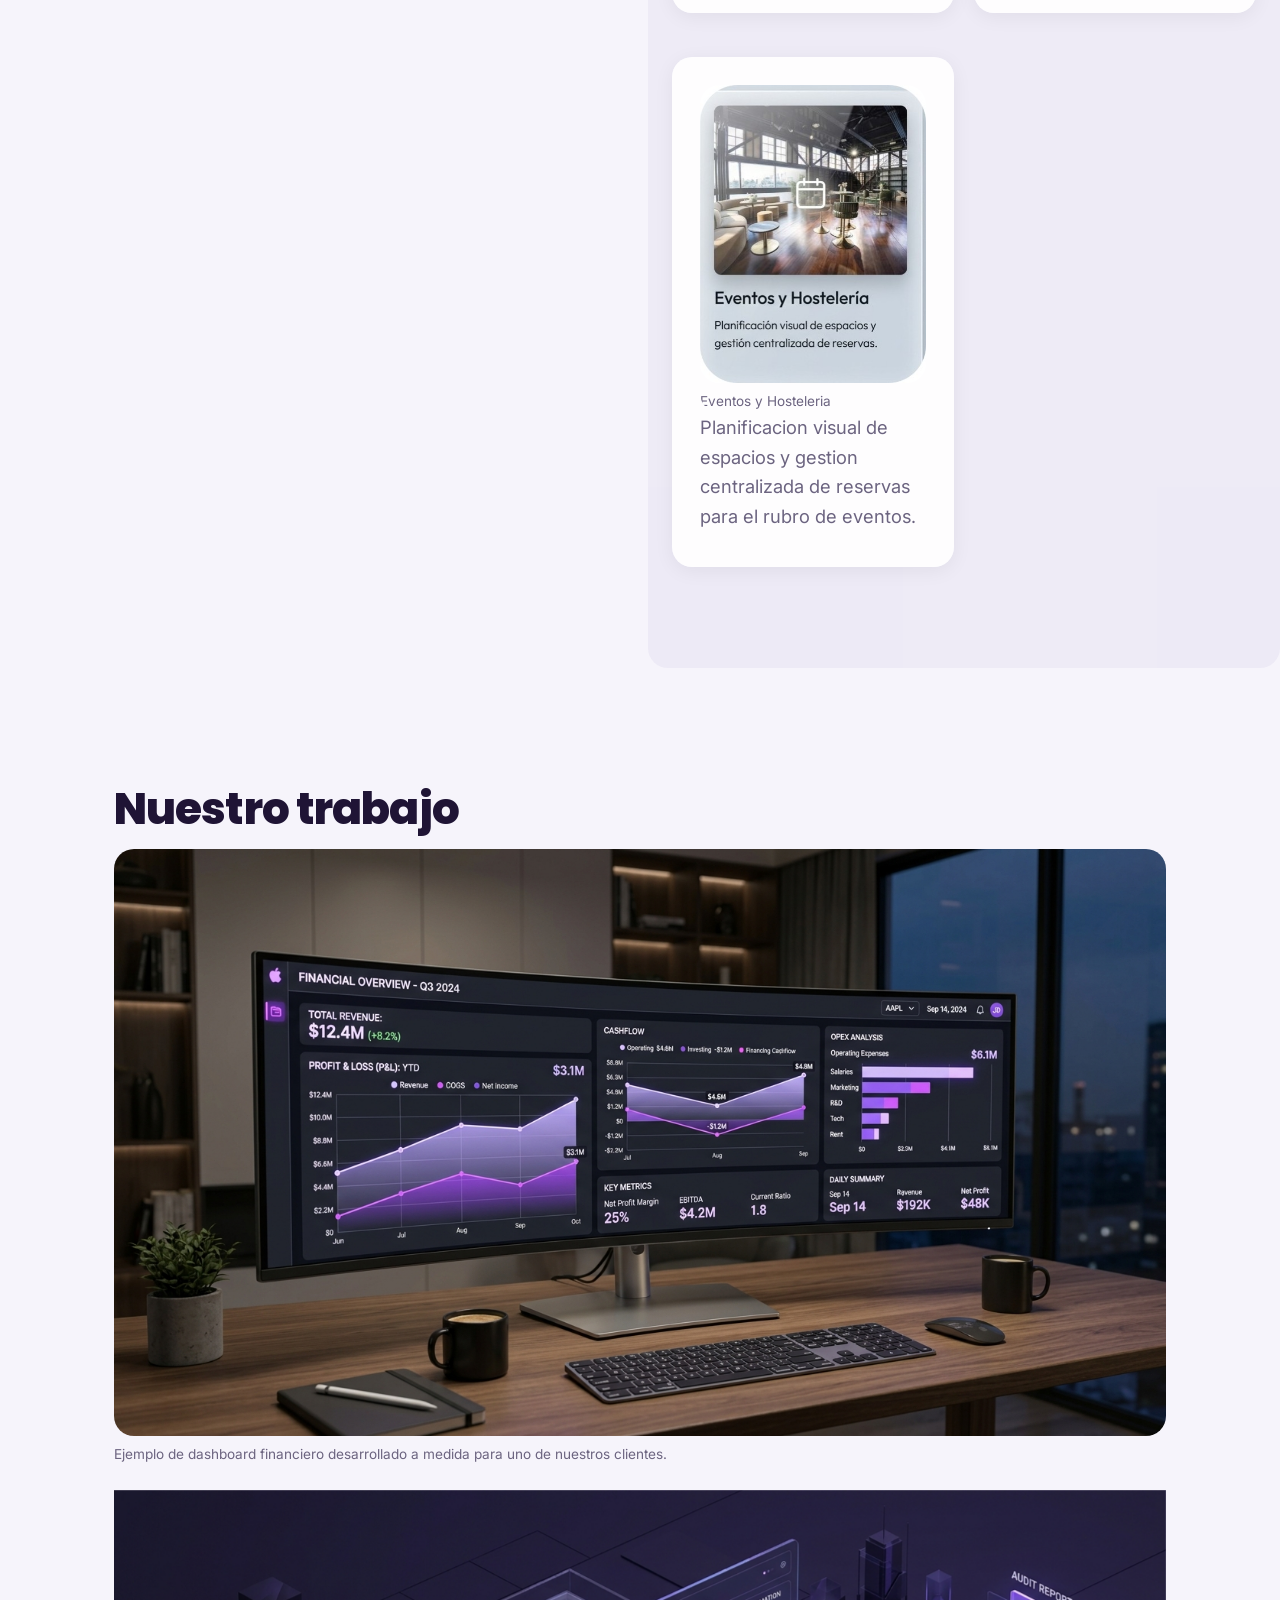
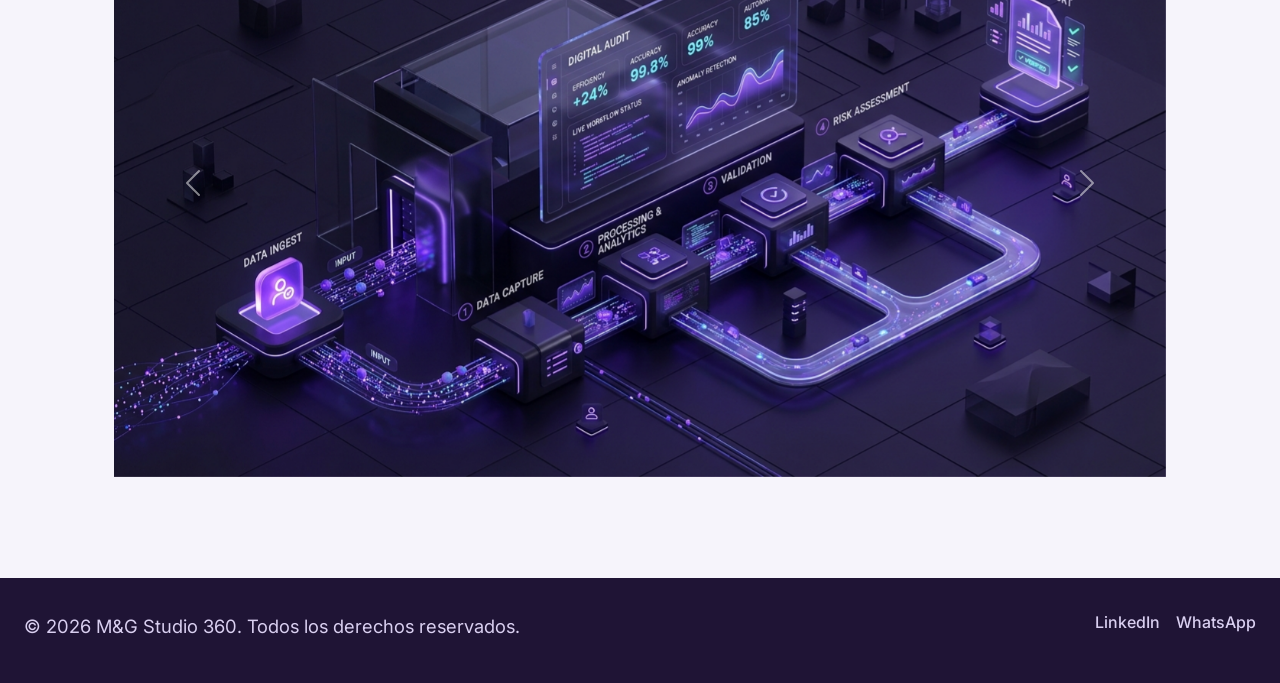
==== commit d196d079: "Actualizar estructura del sitio con archivos generados" ====
--- a/index.html
+++ b/index.html
@@ -11,8 +11,7 @@
 
   <!-- Entregable 2: fuentes de Google Fonts -->
   <link rel="preconnect" href="https://fonts.googleapis.com">
-  <link rel="preconnect" href="https://fonts.gstatic.com" crossorigin>
-  <link href="https://fonts.googleapis.com/css2?family=Poppins:wght@600;700;800&family=Inter:wght@400;500;600&display=swap" rel="stylesheet">
+  <link href="https://fonts.googleapis.com/css2?family=Poppins:wght@600;700&family=Inter:wght@400;500&display=swap" rel="stylesheet">
   <!-- Entregable 5: Bootstrap CSS via CDN -->
   <link href="https://cdn.jsdelivr.net/npm/bootstrap@5.3.3/dist/css/bootstrap.min.css" rel="stylesheet">
   <!-- Entregable 8: lib de animaciones (AOS) -->
@@ -35,7 +34,7 @@
         </button>
         <div class="collapse navbar-collapse" id="menuPrincipal">
           <ul class="navbar-nav ms-auto nav-list">
-            <li class="nav-item"><a class="nav-link activo" href="index.html" aria-current="page">Inicio</a></li>
+            <li class="nav-item"><a class="nav-link" href="index.html">Inicio</a></li>
             <li class="nav-item"><a class="nav-link" href="pages/sobre-mi.html">Sobre Nosotros</a></li>
             <li class="nav-item"><a class="nav-link" href="pages/servicios.html">Servicios</a></li>
             <li class="nav-item"><a class="nav-link" href="pages/proyectos.html">Proyectos</a></li>
@@ -51,6 +50,9 @@
     <!-- Entregable 1: seccion de presentacion -->
     <section class="hero-full area-hero">
       <div class="section-inner">
+        <figure class="media-figure hero-banner">
+          <img src="assets/hero-mg-studio360.jpg" alt="Banner M&amp;G Studio 360, redefiniendo la experiencia digital con soluciones inmersivas">
+        </figure>
         <h1 class="hero-title">Tome el control de la rentabilidad de su negocio</h1>
         <p>Somos un estudio de consultoria y desarrollo de software a medida. Ayudamos a pymes en crecimiento a dejar de decidir por intuicion y a empezar a decidir con datos reales.</p>
 
@@ -60,22 +62,52 @@
           <span class="badge rounded-pill text-bg-light">+400% retencion con contenido inmersivo</span>
           <span class="badge rounded-pill text-bg-light">Diagnostico sin cargo</span>
         </div>
-
-        <!-- la img va abajo del titulo, si va arriba el h1 queda muy hundido -->
-        <figure class="media-figure hero-banner">
-          <img src="assets/hero-mg-studio360.jpg" alt="Banner M&amp;G Studio 360, redefiniendo la experiencia digital con soluciones inmersivas">
-        </figure>
       </div>
     </section>
 
     <!-- Entregable 1: seccion de informacion general -->
     <section class="section area-quienes" data-aos="fade-right">
       <h2>Quienes somos</h2>
-      <p>M&amp;G Studio 360 nace de la union de tres profesionales de Mendoza especializados en control de gestion, tecnologia y desarrollo de producto. Combinamos consultoria de procesos con desarrollo de tableros de control a medida.</p>
+      <p>M&amp;G Studio 360 nace de la union de dos profesionales de Mendoza especializados en control de gestion y tecnologia. Combinamos consultoria de procesos con desarrollo de tableros de control a medida.</p>
+    </section>
+
+    <!-- seccion nueva: el problema que resolvemos, con la imagen de sintomas vs impacto (full-bleed) -->
+    <section class="section-full area-problema" data-aos="fade-left">
+      <div class="section-inner">
+        <h2>El costo real de la desconexion operativa</h2>
+        <p>Fugas de capital ocultas en el dia a dia: informacion dispersa en varios sistemas, falta de estandarizacion de procesos y reportes hechos a mano. El resultado son decisiones basadas en intuicion, perdida de horas-hombre y reaccion tardia ante caidas de rentabilidad.</p>
+        <figure class="media-figure">
+          <img src="assets/comparativa-impacto.jpg" alt="Comparativa de sintomas de desorganizacion operativa contra su impacto financiero">
+          <figcaption>Sintomas mas comunes vs. impacto financiero real en la empresa.</figcaption>
+        </figure>
+      </div>
+    </section>
+
+    <!-- seccion nueva: alcance del emprendimiento (sacada del word de alcance), full-bleed -->
+    <section class="section-full area-alcance" data-aos="fade-up">
+      <div class="section-inner">
+        <h2>Como trabajamos</h2>
+        <p>Nuestro enfoque se divide en 3 fases, desde el diagnostico inicial hasta el tablero de control final.</p>
+        <div class="cards-grid">
+          <article class="card" data-aos="fade-up">
+            <h3>1. Auditoria y reingenieria</h3>
+            <p>Analizamos como trabaja su equipo hoy y estandarizamos el ciclo de vida de la informacion para eliminar cuellos de botella.</p>
+          </article>
+
+          <article class="card" data-aos="fade-up" data-aos-delay="100">
+            <h3>2. Desarrollo full-stack a medida</h3>
+            <p>Construimos el back-end (bases de datos relacionales o en la nube) y un front-end pensado en la experiencia del usuario (UX/UI).</p>
+          </article>
+
+          <article class="card" data-aos="fade-up" data-aos-delay="200">
+            <h3>3. Despliegue de modulos criticos</h3>
+            <p>Consolidamos todo en dashboards ejecutivos: modulo financiero, gestion de proyectos y control de activos.</p>
+          </article>
+        </div>
+      </div>
     </section>
 
     <!-- Entregable 1: seccion de servicios destacados en lista -->
-    <!-- va al lado de "quienes somos" desde 1024px (ver el grid del main) -->
     <section class="section area-servicios" data-aos="fade-left">
       <h2>Nuestros servicios destacados</h2>
       <ul class="highlight-list">
@@ -86,73 +118,34 @@
       </ul>
     </section>
 
-    <!-- seccion nueva: el problema que resolvemos, con la imagen de sintomas vs impacto (full-bleed) -->
-    <section class="section-full area-problema" data-aos="fade-up">
-      <div class="section-inner">
-        <h2>El costo real de la desconexion operativa</h2>
-        <p>Fugas de capital ocultas en el dia a dia: informacion dispersa en varios sistemas, falta de estandarizacion de procesos y reportes hechos a mano. El resultado son decisiones basadas en intuicion, perdida de horas-hombre y reaccion tardia ante caidas de rentabilidad.</p>
-        <figure class="media-figure">
-          <img src="assets/comparativa-impacto.jpg" alt="Comparativa de sintomas de desorganizacion operativa contra su impacto financiero" loading="lazy">
-          <figcaption>Sintomas mas comunes vs. impacto financiero real en la empresa.</figcaption>
-        </figure>
-      </div>
-    </section>
-
-    <!-- seccion nueva: alcance del emprendimiento (sacada del word de alcance), full-bleed -->
-    <section class="section-full area-alcance" data-aos="fade-up">
-      <div class="section-inner">
-        <h2>Como trabajamos</h2>
-        <p>Nuestro enfoque se divide en 3 fases, desde el diagnostico inicial hasta el tablero de control final.</p>
-        <div class="cards-grid-3">
-          <article class="card" data-aos="fade-up">
-            <h3>1. Auditoria y reingenieria</h3>
-            <p>Analizamos como trabaja su equipo hoy y estandarizamos el ciclo de vida de la informacion para eliminar cuellos de botella.</p>
-          </article>
-
-          <article class="card" data-aos="fade-up" data-aos-delay="100">
-            <h3>2. Desarrollo full-stack a medida</h3>
-            <p>Construimos el back-end (bases de datos relacionales o en la nube) y un front-end pensado en la experiencia del usuario (UX/UI).</p>
-          </article>
-
-          <article class="card" data-aos="fade-up" data-aos-delay="200">
-            <h3>3. Despliegue de modulos criticos</h3>
-            <p>Consolidamos todo en dashboards ejecutivos: modulo financiero, gestion de proyectos y control de activos.</p>
-          </article>
-        </div>
-      </div>
-    </section>
-
     <!-- seccion nueva: diversificacion de clientes / industrias donde trabajamos -->
-    <!-- va full-bleed con un tinte violeta clarito, para cortar entre 2 fotos -->
-    <section class="section-full section-tint area-industrias" data-aos="fade-up">
-      <div class="section-inner">
-        <h2>Industrias con las que trabajamos</h2>
-        <p>Ademas de los tableros de gestion, tambien desarrollamos soluciones inmersivas a medida segun el rubro del cliente.</p>
-        <div class="cards-grid-3">
-          <article class="card" data-aos="fade-up">
-            <figure class="media-figure">
-              <img src="assets/cliente-real-estate.jpg" alt="Living de una propiedad premium usado para recorridos virtuales inmobiliarios" loading="lazy">
-              <figcaption>Real Estate Premium</figcaption>
-            </figure>
-            <p>Ventas globales inmersivas y control preciso de obra para desarrolladoras inmobiliarias.</p>
-          </article>
-
-          <article class="card" data-aos="fade-up" data-aos-delay="100">
-            <figure class="media-figure">
-              <img src="assets/cliente-retail.jpg" alt="Showroom de retail con vidrieras interactivas en 3D" loading="lazy">
-              <figcaption>Retail &amp; E-commerce</figcaption>
-            </figure>
-            <p>Showrooms 3D interactivos y control exacto de inventarios para tiendas y comercios.</p>
-          </article>
-
-          <article class="card" data-aos="fade-up" data-aos-delay="200">
-            <figure class="media-figure">
-              <img src="assets/cliente-eventos.jpg" alt="Salon amplio con mesas y sillones preparado para un evento" loading="lazy">
-              <figcaption>Eventos y Hosteleria</figcaption>
-            </figure>
-            <p>Planificacion visual de espacios y gestion centralizada de reservas para el rubro de eventos.</p>
-          </article>
-        </div>
+    <section class="section section-tint area-industrias" data-aos="fade-up">
+      <h2>Industrias con las que trabajamos</h2>
+      <p>Ademas de los tableros de gestion, tambien desarrollamos soluciones inmersivas a medida segun el rubro del cliente.</p>
+      <div class="cards-grid">
+        <article class="card" data-aos="fade-up">
+          <figure class="media-figure">
+            <img src="assets/cliente-real-estate.jpg" alt="Living de una propiedad premium usado para recorridos virtuales inmobiliarios">
+            <figcaption>Real Estate Premium</figcaption>
+          </figure>
+          <p>Ventas globales inmersivas y control preciso de obra para desarrolladoras inmobiliarias.</p>
+        </article>
+
+        <article class="card" data-aos="fade-up" data-aos-delay="100">
+          <figure class="media-figure">
+            <img src="assets/cliente-retail.jpg" alt="Showroom de retail con vidrieras interactivas en 3D">
+            <figcaption>Retail &amp; E-commerce</figcaption>
+          </figure>
+          <p>Showrooms 3D interactivos y control exacto de inventarios para tiendas y comercios.</p>
+        </article>
+
+        <article class="card" data-aos="fade-up" data-aos-delay="200">
+          <figure class="media-figure">
+            <img src="assets/cliente-eventos.jpg" alt="Salon amplio con mesas y sillones preparado para un evento">
+            <figcaption>Eventos y Hosteleria</figcaption>
+          </figure>
+          <p>Planificacion visual de espacios y gestion centralizada de reservas para el rubro de eventos.</p>
+        </article>
       </div>
     </section>
 
@@ -160,7 +153,7 @@
     <section class="section area-trabajo" data-aos="fade-up">
       <h2>Nuestro trabajo</h2>
       <figure class="media-figure">
-        <img src="assets/dashboard-financiero.jpg" alt="Tablero de control financiero en pantalla curva mostrando graficos de rentabilidad" loading="lazy">
+        <img src="assets/dashboard-financiero.jpg" alt="Tablero de control financiero en pantalla curva mostrando graficos de rentabilidad">
         <figcaption>Ejemplo de dashboard financiero desarrollado a medida para uno de nuestros clientes.</figcaption>
       </figure>
 
@@ -168,13 +161,13 @@
       <div id="galeriaTrabajo" class="carousel slide mt-4" data-bs-ride="carousel">
         <div class="carousel-inner">
           <div class="carousel-item active">
-            <img src="assets/metodologia.jpg" class="d-block w-100" alt="Reunion de auditoria y reingenieria de procesos de trabajo" loading="lazy">
+            <img src="assets/metodologia.jpg" class="d-block w-100" alt="Reunion de auditoria y reingenieria de procesos de trabajo">
           </div>
           <div class="carousel-item">
-            <img src="assets/dashboard-financiero.jpg" class="d-block w-100" alt="Dashboard financiero en pantalla curva" loading="lazy">
+            <img src="assets/dashboard-financiero.jpg" class="d-block w-100" alt="Dashboard financiero en pantalla curva">
           </div>
           <div class="carousel-item">
-            <img src="assets/mendoza.jpg" class="d-block w-100" alt="Vista de Mendoza, sede de M&amp;G Studio 360" loading="lazy">
+            <img src="assets/mendoza.jpg" class="d-block w-100" alt="Vista de Mendoza, sede de M&amp;G Studio 360">
           </div>
         </div>
         <button class="carousel-control-prev" type="button" data-bs-target="#galeriaTrabajo" data-bs-slide="prev">
@@ -187,29 +180,15 @@
         </button>
       </div>
     </section>
-
-    <!-- franja de cierre con el link a contacto -->
-    <section class="section-full cta-band area-cierre" data-aos="fade-up">
-      <div class="section-inner">
-        <h2>Charlemos sobre su negocio</h2>
-        <p>Una primera reunion de diagnostico, sin cargo, para ver que se puede ordenar y medir en su empresa.</p>
-        <a class="btn btn-claro" href="pages/contacto.html">Coordinar una charla</a>
-      </div>
-    </section>
   </main>
 
   <!-- Entregable 1: footer con copyright y redes -->
   <footer class="site-footer">
-    <div class="footer-inner">
-      <div class="footer-texto">
-        <p>&copy; 2026 M&amp;G Studio 360. Todos los derechos reservados.</p>
-        <p class="footer-bajada">Consultoria y desarrollo de software a medida - Mendoza, Argentina.</p>
-      </div>
-      <ul class="social-list">
-        <li><a href="https://www.linkedin.com/in/federico-mastrascusa-a8b022154/" target="_blank" rel="noopener">LinkedIn</a></li>
-        <li><a href="https://wa.me/5492615087856" target="_blank" rel="noopener">WhatsApp</a></li>
-      </ul>
-    </div>
+    <p>&copy; 2026 M&amp;G Studio 360. Todos los derechos reservados.</p>
+    <ul class="social-list">
+      <li><a href="https://www.linkedin.com/in/federico-mastrascusa-a8b022154/" target="_blank">LinkedIn</a></li>
+      <li><a href="https://wa.me/5492615087856" target="_blank">WhatsApp</a></li>
+    </ul>
   </footer>
 
   <!-- Entregable 5: bootstrap JS bundle (trae popper) -->
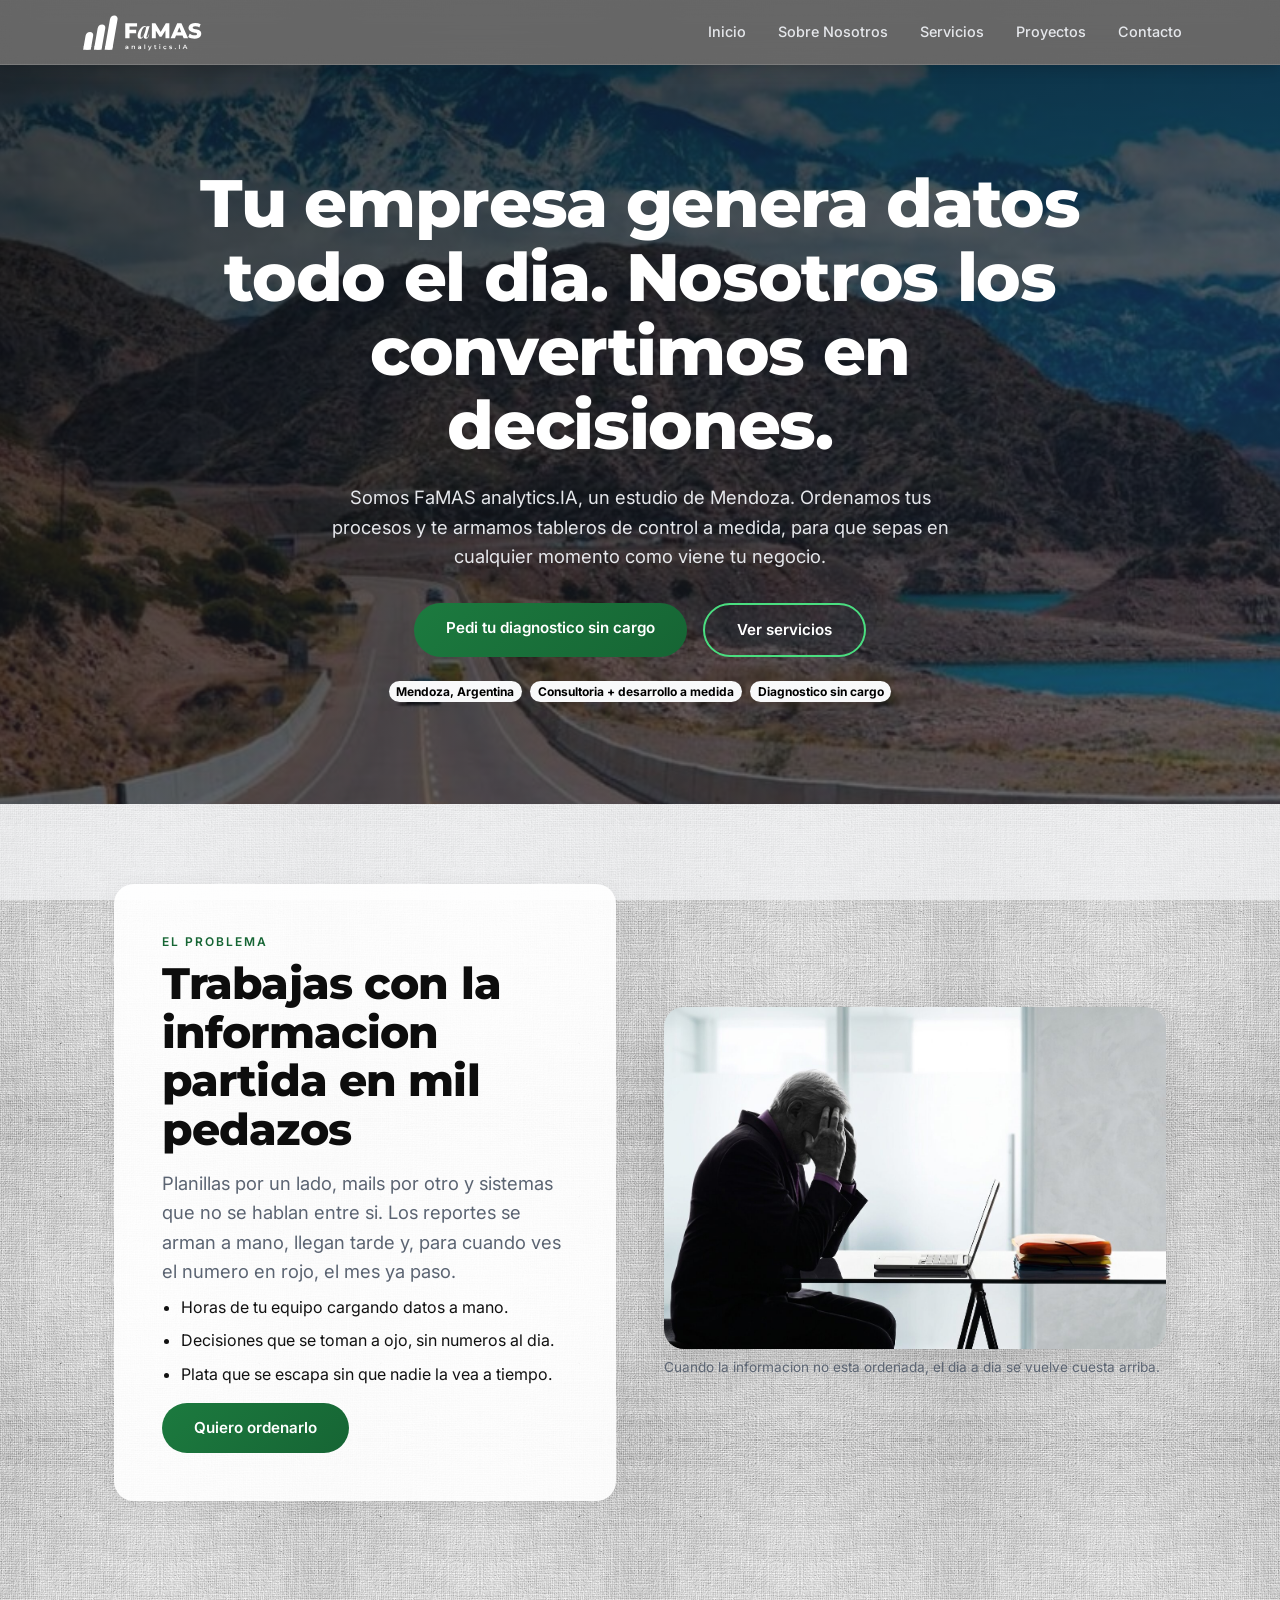
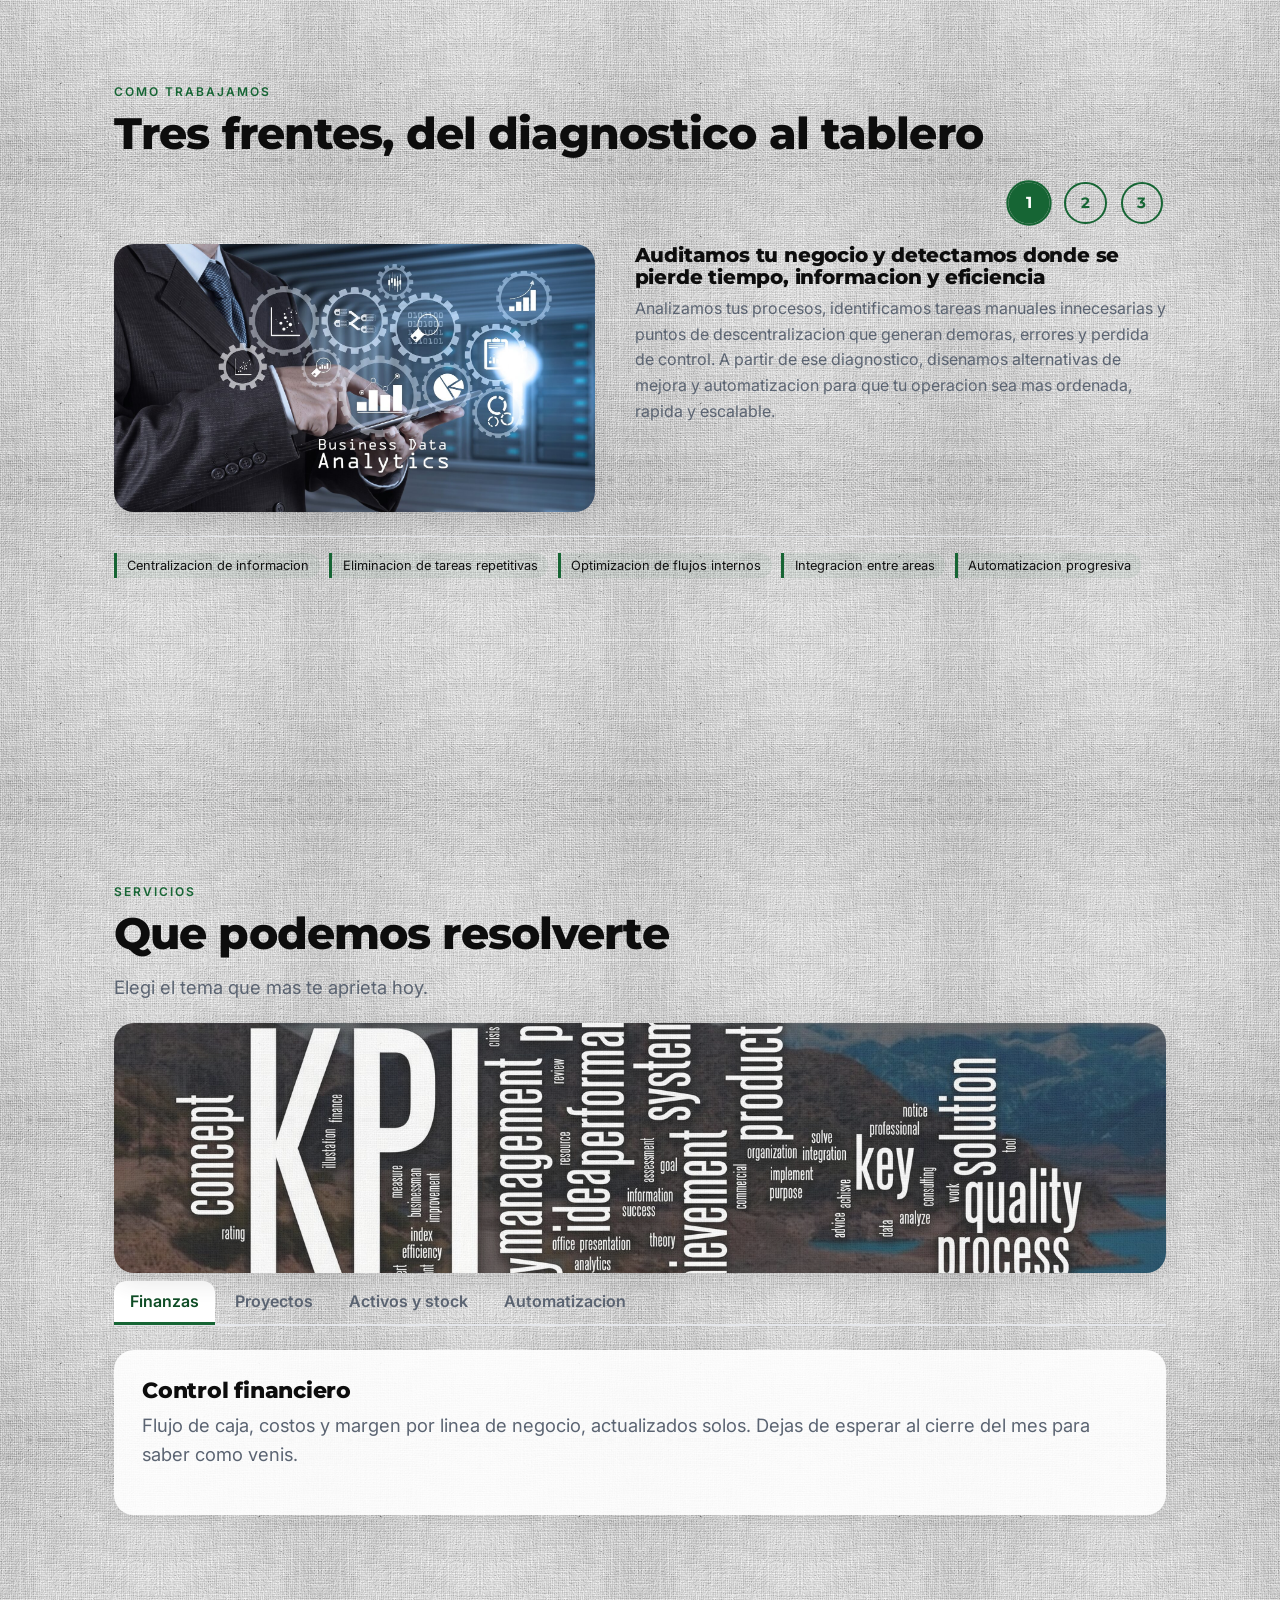
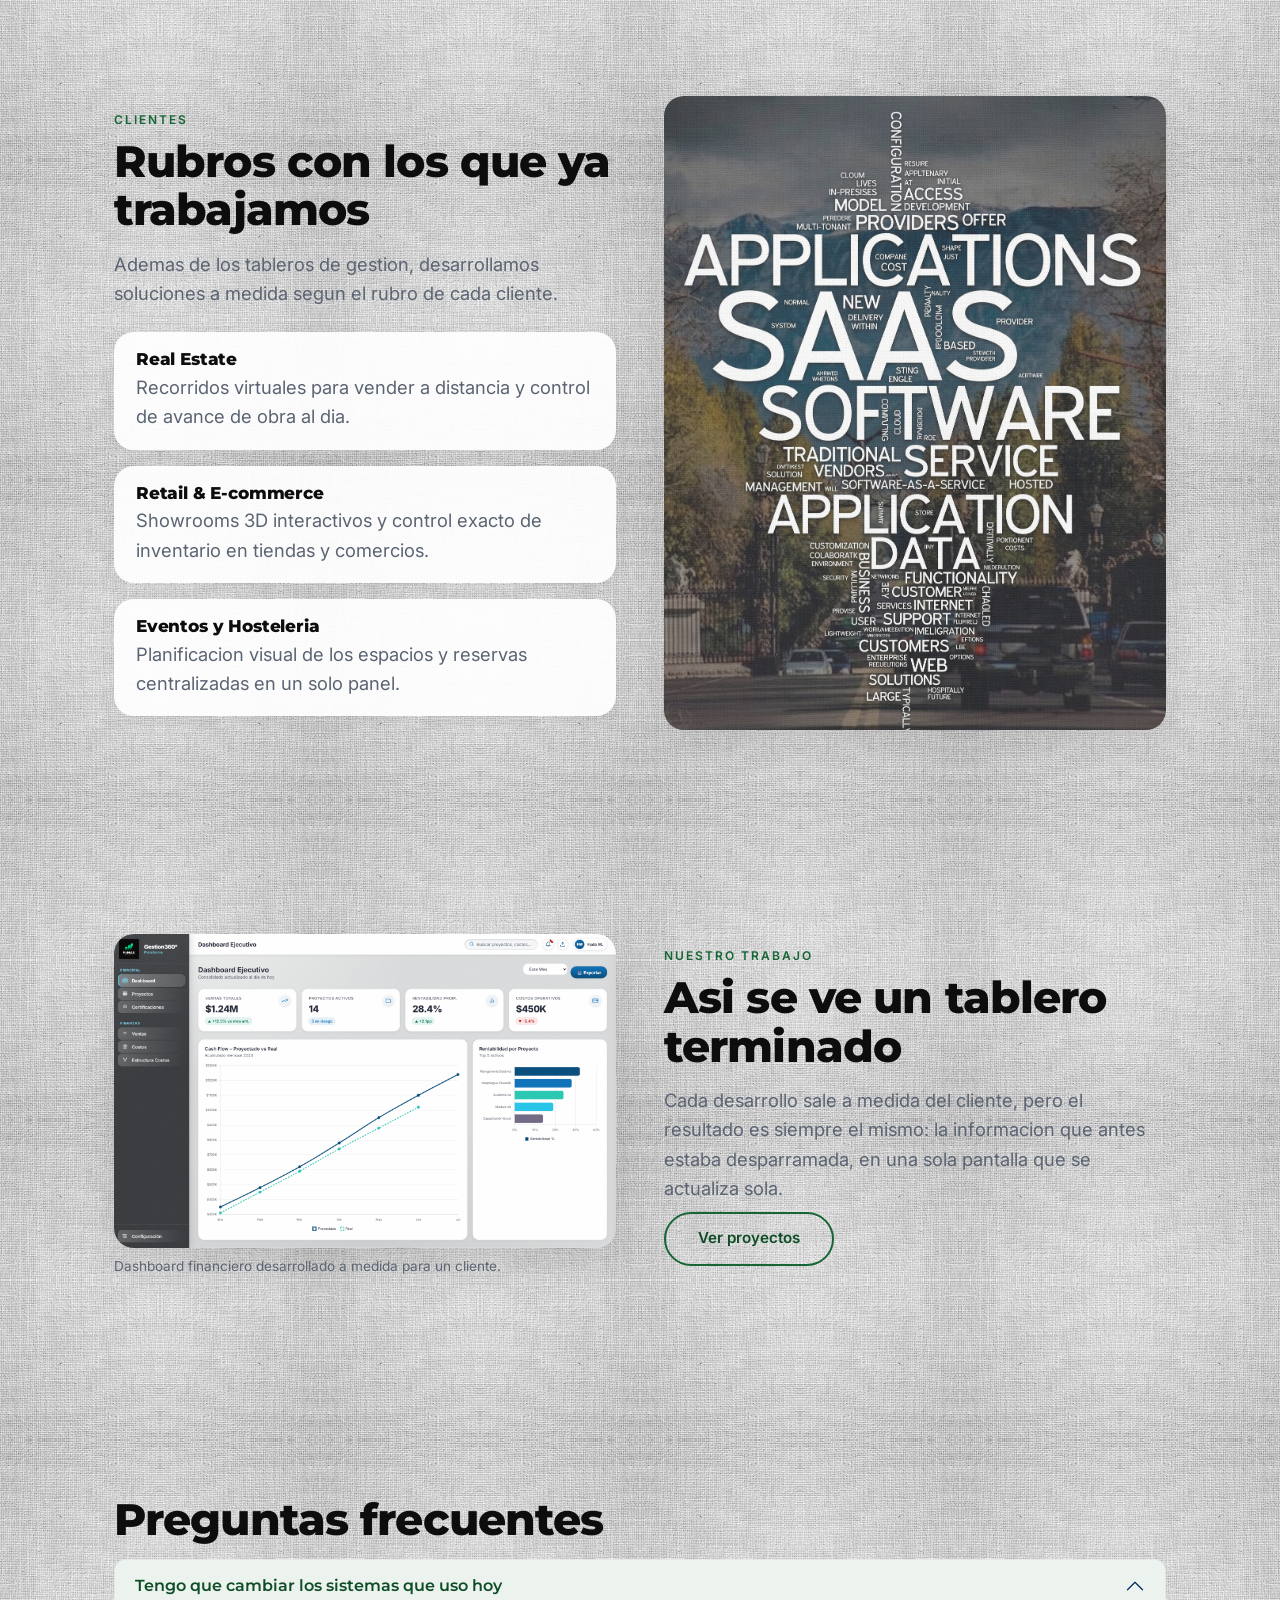
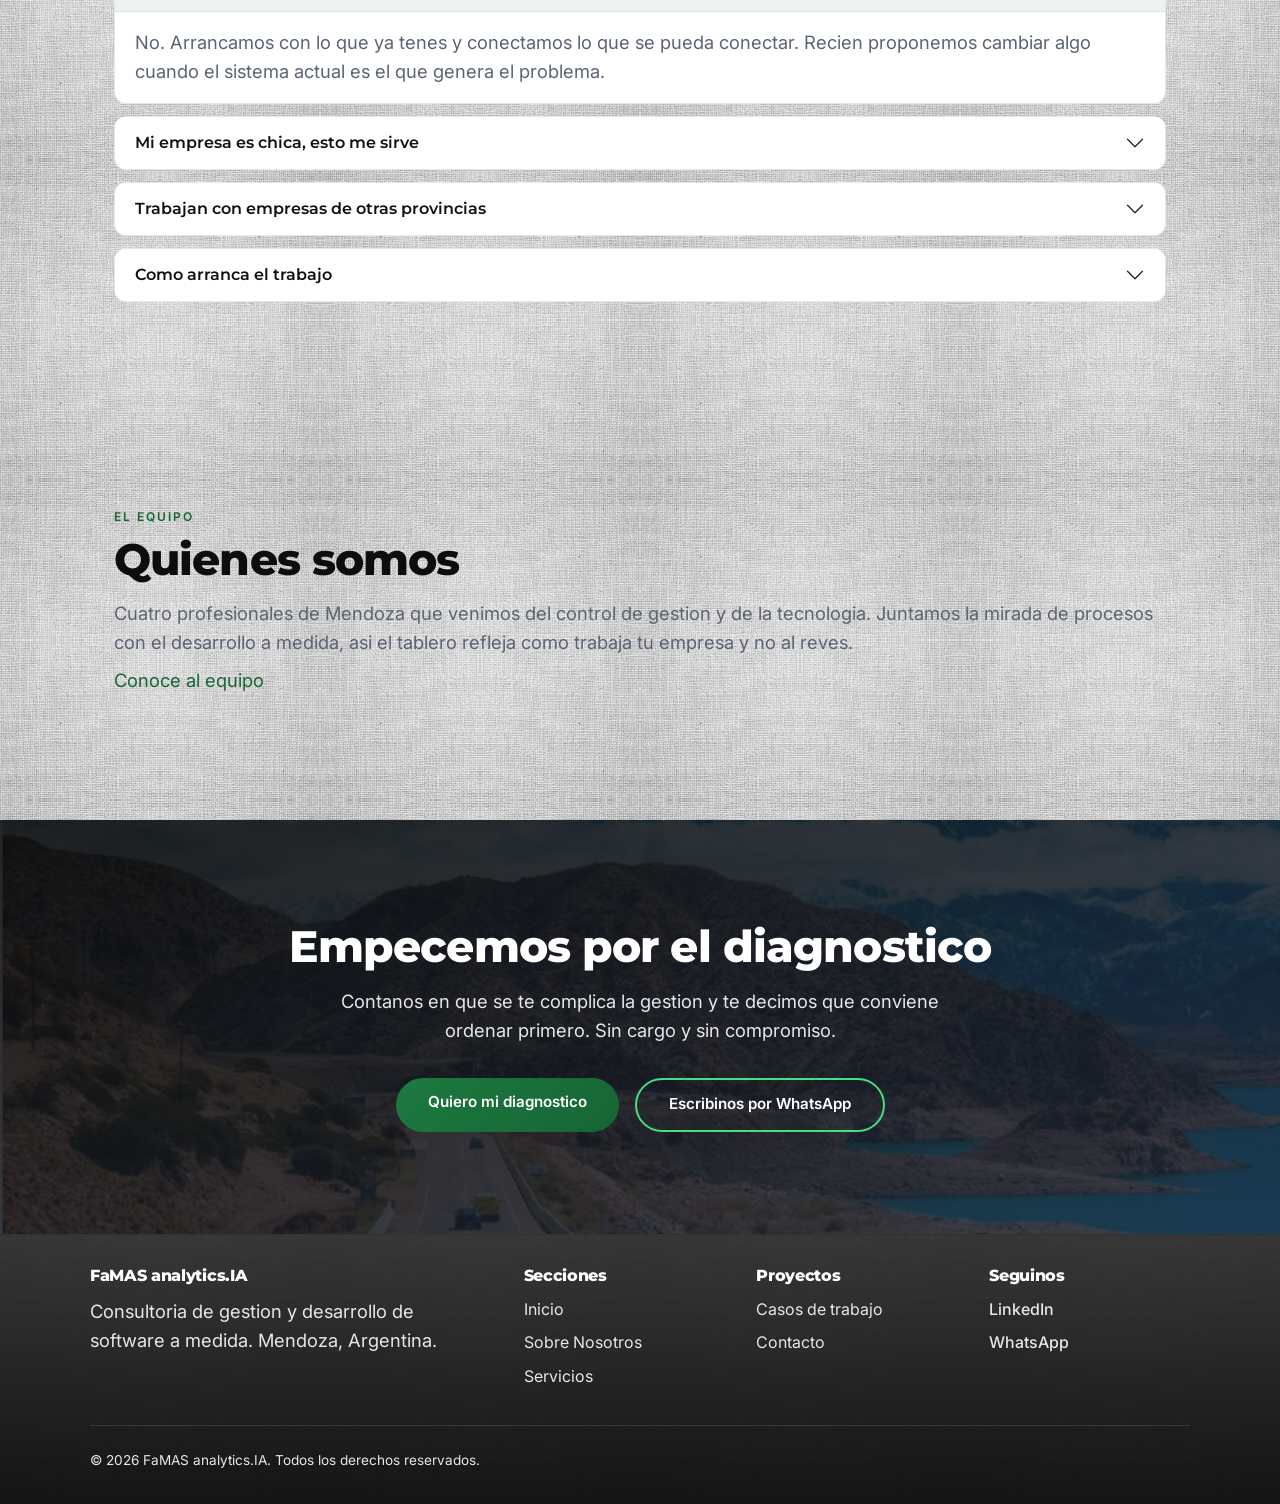
==== commit e5504ce7: "rediseño como trabajamos con botones numerados y transicion suave, galerias de tableros y proyectos " ====
--- a/index.html
+++ b/index.html
@@ -3,15 +3,16 @@
 <head>
   <meta charset="UTF-8">
   <meta name="viewport" content="width=device-width, initial-scale=1.0">
-  <title>M&amp;G Studio 360 | Consultoria y Desarrollo de Software a Medida en Mendoza</title>
+  <title>FaMAS analytics.IA | Consultoria y Desarrollo de Software a Medida en Mendoza</title>
+  <link rel="icon" type="image/svg+xml" href="assets/favicon.svg">
 
   <!-- Entregable 9: SEO on-page -->
-  <meta name="description" content="M&amp;G Studio 360 es un estudio de consultoria y desarrollo de software a medida en Mendoza. Tableros de control financiero, gestion de proyectos y automatizacion para pymes.">
+  <meta name="description" content="FaMAS analytics.IA es un estudio de consultoria y desarrollo de software a medida en Mendoza. Tableros de control financiero, gestion de proyectos y automatizacion para pymes.">
   <meta name="keywords" content="consultoria de gestion, desarrollo de software a medida, control financiero, dashboards, Mendoza, soluciones inmersivas, real estate, retail, eventos">
 
   <!-- Entregable 2: fuentes de Google Fonts -->
   <link rel="preconnect" href="https://fonts.googleapis.com">
-  <link href="https://fonts.googleapis.com/css2?family=Poppins:wght@600;700&family=Inter:wght@400;500&display=swap" rel="stylesheet">
+  <link href="https://fonts.googleapis.com/css2?family=Inter:wght@400;500&family=Montserrat:wght@600;700;800&family=Playfair+Display:ital,wght@1,600&display=swap" rel="stylesheet">
   <!-- Entregable 5: Bootstrap CSS via CDN -->
   <link href="https://cdn.jsdelivr.net/npm/bootstrap@5.3.3/dist/css/bootstrap.min.css" rel="stylesheet">
   <!-- Entregable 8: lib de animaciones (AOS) -->
@@ -26,8 +27,8 @@
     <nav class="navbar navbar-expand-lg navbar-dark">
       <div class="container">
         <a class="navbar-brand logo" href="index.html">
-          <img src="assets/logo.png" alt="Logo M&amp;G Studio 360" class="logo-img">
-          M&amp;G Studio 360
+          <!-- logo en svg, se ve nitido en cualquier tamaño -->
+          <img class="logo-img" src="assets/logo-famas-horizontal-blanco.svg" alt="Logo de FaMAS analytics.IA">
         </a>
         <button class="navbar-toggler" type="button" data-bs-toggle="collapse" data-bs-target="#menuPrincipal" aria-controls="menuPrincipal" aria-expanded="false" aria-label="Abrir menu de navegacion">
           <span class="navbar-toggler-icon"></span>
@@ -47,148 +48,343 @@
 
   <!-- Entregable 4: main como grid container (mobile-first, areas nombradas) -->
   <main class="page-grid">
-    <!-- Entregable 1: seccion de presentacion -->
-    <section class="hero-full area-hero">
+    <!-- HERO: seccion oscura con foto de Mendoza de fondo -->
+    <section class="hero-full seccion-oscura area-hero">
       <div class="section-inner">
-        <figure class="media-figure hero-banner">
-          <img src="assets/hero-mg-studio360.jpg" alt="Banner M&amp;G Studio 360, redefiniendo la experiencia digital con soluciones inmersivas">
-        </figure>
-        <h1 class="hero-title">Tome el control de la rentabilidad de su negocio</h1>
-        <p>Somos un estudio de consultoria y desarrollo de software a medida. Ayudamos a pymes en crecimiento a dejar de decidir por intuicion y a empezar a decidir con datos reales.</p>
-
-        <!-- Entregable 5: badges de bootstrap, un componente aparte de la navbar y el carousel -->
+        <h1 class="hero-title">Tu empresa genera datos todo el dia. Nosotros los convertimos en decisiones.</h1>
+        <p>Somos FaMAS analytics.IA, un estudio de Mendoza. Ordenamos tus procesos y te armamos tableros de control a medida, para que sepas en cualquier momento como viene tu negocio.</p>
+
+        <div class="hero-acciones">
+          <a class="btn" href="pages/contacto.html">Pedi tu diagnostico sin cargo</a>
+          <a class="btn btn-secundario" href="pages/servicios.html">Ver servicios</a>
+        </div>
+
+        <!-- Entregable 5: badges de bootstrap -->
         <div class="hero-badges">
           <span class="badge rounded-pill text-bg-light">Mendoza, Argentina</span>
-          <span class="badge rounded-pill text-bg-light">+400% retencion con contenido inmersivo</span>
+          <span class="badge rounded-pill text-bg-light">Consultoria + desarrollo a medida</span>
           <span class="badge rounded-pill text-bg-light">Diagnostico sin cargo</span>
         </div>
       </div>
     </section>
 
-    <!-- Entregable 1: seccion de informacion general -->
-    <section class="section area-quienes" data-aos="fade-right">
+    <!-- EL PROBLEMA: bloque claro con texto y foto -->
+    <section class="bloque-alterno area-problema" data-aos="fade-up">
+      <div class="alterno-texto">
+        <p class="alterno-antetitulo">El problema</p>
+        <h2>Trabajas con la informacion partida en mil pedazos</h2>
+        <p>Planillas por un lado, mails por otro y sistemas que no se hablan entre si. Los reportes se arman a mano, llegan tarde y, para cuando ves el numero en rojo, el mes ya paso.</p>
+        <ul class="highlight-list">
+          <li>Horas de tu equipo cargando datos a mano.</li>
+          <li>Decisiones que se toman a ojo, sin numeros al dia.</li>
+          <li>Plata que se escapa sin que nadie la vea a tiempo.</li>
+        </ul>
+        <a class="btn" href="pages/contacto.html">Quiero ordenarlo</a>
+      </div>
+      <figure class="media-figure alterno-img">
+        <img src="assets/Problema_.jpg" alt="Empresario agobiado frente a la computadora, rodeado de carpetas y papeles">
+        <figcaption>Cuando la informacion no esta ordenada, el dia a dia se vuelve cuesta arriba.</figcaption>
+      </figure>
+    </section>
+
+    <!-- COMO TRABAJAMOS: slider a dos columnas -->
+    <section class="proceso area-fases" data-aos="fade-up">
+      <div class="proceso-cabecera">
+        <p class="alterno-antetitulo">Como trabajamos</p>
+        <h2>Tres frentes, del diagnostico al tablero</h2>
+      </div>
+
+      <div id="frentesCarrusel" class="carousel slide proceso-carrusel" data-bs-interval="false" data-bs-touch="true">
+        <!-- botones numerados de cada frente, arriba del texto -->
+        <div class="carousel-indicators frente-nav">
+          <button type="button" data-bs-target="#frentesCarrusel" data-bs-slide-to="0" class="active" aria-current="true" aria-label="Frente 1">1</button>
+          <button type="button" data-bs-target="#frentesCarrusel" data-bs-slide-to="1" aria-label="Frente 2">2</button>
+          <button type="button" data-bs-target="#frentesCarrusel" data-bs-slide-to="2" aria-label="Frente 3">3</button>
+        </div>
+        <div class="carousel-inner">
+
+          <!-- 1) auditoria y diagnostico operativo -->
+          <div class="carousel-item active">
+            <div class="frente-grid">
+              <figure class="frente-img">
+                <img src="assets/INTRO1.jpg" alt="Analisis de procesos de negocio con graficos e indicadores">
+              </figure>
+              <div class="frente-texto">
+                <h3>Auditamos tu negocio y detectamos donde se pierde tiempo, informacion y eficiencia</h3>
+                <p>Analizamos tus procesos, identificamos tareas manuales innecesarias y puntos de descentralizacion que generan demoras, errores y perdida de control. A partir de ese diagnostico, disenamos alternativas de mejora y automatizacion para que tu operacion sea mas ordenada, rapida y escalable.</p>
+              </div>
+              <div class="frente-items">
+                <ul class="lista-items">
+                  <li>Centralizacion de informacion</li>
+                  <li>Eliminacion de tareas repetitivas</li>
+                  <li>Optimizacion de flujos internos</li>
+                  <li>Integracion entre areas</li>
+                  <li>Automatizacion progresiva</li>
+                </ul>
+              </div>
+            </div>
+          </div>
+
+          <!-- 2) desarrollo de aplicaciones a medida -->
+          <div class="carousel-item">
+            <div class="frente-grid">
+              <figure class="frente-img">
+                <img src="assets/INTRO1.jpg" alt="Analisis de procesos de negocio con graficos e indicadores">
+              </figure>
+              <div class="frente-texto">
+                <h3>Desarrollamos aplicaciones modernas y escalables, adaptadas a tu negocio</h3>
+                <p>Creamos soluciones digitales que resuelven problemas reales de tu operacion. Desde plataformas de venta hasta sistemas empresariales completos, desarrollamos aplicaciones seguras, rapidas y pensadas para crecer con tu empresa.</p>
+                <p class="proceso-cierre">Elegimos la tecnologia ideal segun tu operacion, tus objetivos y tu presupuesto.</p>
+              </div>
+              <div class="frente-items">
+                <h4 class="proceso-subtitulo">Modelos de desarrollo</h4>
+                <ul class="lista-items">
+                  <li>E-commerce</li>
+                  <li>SaaS</li>
+                  <li>Apps de Servicios / On-Demand</li>
+                  <li>Marketplace</li>
+                  <li>ERP / Gestion Empresarial</li>
+                  <li>CRM</li>
+                  <li>Apps de Productividad</li>
+                  <li>Apps de Entretenimiento</li>
+                  <li>HealthTech</li>
+                </ul>
+                <h4 class="proceso-subtitulo">Tecnologias y plataformas</h4>
+                <ul class="lista-items">
+                  <li>Web Apps</li>
+                  <li>Mobile Apps (Android / iOS)</li>
+                  <li>Desktop Apps (Windows / macOS)</li>
+                  <li>Apps Hibridas</li>
+                  <li>PWA (Progressive Web Apps)</li>
+                </ul>
+              </div>
+            </div>
+          </div>
+
+          <!-- 3) excel, dashboards y automatizacion de datos -->
+          <div class="carousel-item">
+            <div class="frente-grid">
+              <figure class="frente-img">
+                <img src="assets/INTRO1.jpg" alt="Analisis de procesos de negocio con graficos e indicadores">
+              </figure>
+              <div class="frente-texto">
+                <h3>Optimizamos tus herramientas actuales para que trabajen por vos</h3>
+                <p>Automatizamos planillas, creamos templates inteligentes y desarrollamos dashboards profesionales para transformar tus datos en decisiones claras y accionables.</p>
+                <p class="proceso-cierre">Mas claridad. Mas control. Mas eficiencia.</p>
+              </div>
+              <div class="frente-items">
+                <ul class="lista-items">
+                  <li>Automatizacion de planillas Excel</li>
+                  <li>Templates inteligentes</li>
+                  <li>Dashboards en Power BI</li>
+                  <li>Flujo de fondos</li>
+                  <li>Certificaciones</li>
+                  <li>P&amp;L</li>
+                  <li>Histogramas</li>
+                  <li>Presupuestos anuales</li>
+                  <li>Cotizaciones</li>
+                  <li>Analisis de Precios Unitarios</li>
+                  <li>Redeterminaciones</li>
+                </ul>
+              </div>
+            </div>
+          </div>
+
+        </div>
+
+      </div>
+    </section>
+
+    <!-- SERVICIOS: seccion clara con tabs de bootstrap -->
+    <section class="section area-servicios" data-aos="fade-up">
+      <p class="alterno-antetitulo">Servicios</p>
+      <h2>Que podemos resolverte</h2>
+      <p>Elegi el tema que mas te aprieta hoy.</p>
+
+      <!-- banner horizontal de la seccion -->
+      <div class="servicios-banner" role="img" aria-label="Collage de conceptos de gestion, datos y tecnologia"></div>
+
+      <ul class="nav nav-tabs tabs-servicios" id="tabsServicios" role="tablist">
+        <li class="nav-item" role="presentation">
+          <button class="nav-link active" id="tab-finanzas" data-bs-toggle="tab" data-bs-target="#panel-finanzas" type="button" role="tab" aria-controls="panel-finanzas" aria-selected="true">Finanzas</button>
+        </li>
+        <li class="nav-item" role="presentation">
+          <button class="nav-link" id="tab-proyectos" data-bs-toggle="tab" data-bs-target="#panel-proyectos" type="button" role="tab" aria-controls="panel-proyectos" aria-selected="false">Proyectos</button>
+        </li>
+        <li class="nav-item" role="presentation">
+          <button class="nav-link" id="tab-activos" data-bs-toggle="tab" data-bs-target="#panel-activos" type="button" role="tab" aria-controls="panel-activos" aria-selected="false">Activos y stock</button>
+        </li>
+        <li class="nav-item" role="presentation">
+          <button class="nav-link" id="tab-automatizacion" data-bs-toggle="tab" data-bs-target="#panel-automatizacion" type="button" role="tab" aria-controls="panel-automatizacion" aria-selected="false">Automatizacion</button>
+        </li>
+      </ul>
+
+      <div class="tab-content paneles-servicios">
+        <div class="tab-pane fade show active" id="panel-finanzas" role="tabpanel" aria-labelledby="tab-finanzas">
+          <h3>Control financiero</h3>
+          <p>Flujo de caja, costos y margen por linea de negocio, actualizados solos. Dejas de esperar al cierre del mes para saber como venis.</p>
+        </div>
+        <div class="tab-pane fade" id="panel-proyectos" role="tabpanel" aria-labelledby="tab-proyectos">
+          <h3>Gestion de proyectos</h3>
+          <p>Avance, certificacion, facturacion y cobranza de cada proyecto en un solo lugar, con el historico de lo que se presupuesto contra lo que termino costando.</p>
+        </div>
+        <div class="tab-pane fade" id="panel-activos" role="tabpanel" aria-labelledby="tab-activos">
+          <h3>Activos, stock y logistica</h3>
+          <p>Que tenes, donde esta y quien lo usa. Control de equipos, materiales y movimientos sin planillas paralelas.</p>
+        </div>
+        <div class="tab-pane fade" id="panel-automatizacion" role="tabpanel" aria-labelledby="tab-automatizacion">
+          <h3>Automatizacion con IA</h3>
+          <p>Tareas repetitivas que hoy te comen horas: carga de datos, armado de reportes y alertas cuando algo se sale de lo previsto.</p>
+        </div>
+      </div>
+    </section>
+
+    <!-- CLIENTES: bloque de 2 columnas, texto y widgets a la izquierda, imagen a la derecha -->
+    <section class="bloque-alterno area-industrias" data-aos="fade-up">
+      <div>
+        <p class="alterno-antetitulo">Clientes</p>
+        <h2>Rubros con los que ya trabajamos</h2>
+        <p>Ademas de los tableros de gestion, desarrollamos soluciones a medida segun el rubro de cada cliente.</p>
+        <div class="clientes-cards">
+          <article class="card-mini" data-aos="fade-up">
+            <h3>Real Estate</h3>
+            <p>Recorridos virtuales para vender a distancia y control de avance de obra al dia.</p>
+          </article>
+          <article class="card-mini" data-aos="fade-up" data-aos-delay="100">
+            <h3>Retail &amp; E-commerce</h3>
+            <p>Showrooms 3D interactivos y control exacto de inventario en tiendas y comercios.</p>
+          </article>
+          <article class="card-mini" data-aos="fade-up" data-aos-delay="200">
+            <h3>Eventos y Hosteleria</h3>
+            <p>Planificacion visual de los espacios y reservas centralizadas en un solo panel.</p>
+          </article>
+        </div>
+      </div>
+      <figure class="media-figure alterno-img">
+        <img src="assets/fondo1.jpg" class="fondo-suave" alt="Collage de conceptos de software y aplicaciones sobre una vista de Mendoza">
+      </figure>
+    </section>
+
+    <!-- NUESTRO TRABAJO: bloque claro con el dashboard real -->
+    <section class="bloque-alterno area-trabajo" data-aos="fade-up">
+      <figure class="media-figure alterno-img">
+        <img src="assets/famas360-01-dashboard.png" alt="Tablero de control financiero de una app desarrollada a medida, con graficos de rentabilidad">
+        <figcaption>Dashboard financiero desarrollado a medida para un cliente.</figcaption>
+      </figure>
+      <div class="alterno-texto">
+        <p class="alterno-antetitulo">Nuestro trabajo</p>
+        <h2>Asi se ve un tablero terminado</h2>
+        <p>Cada desarrollo sale a medida del cliente, pero el resultado es siempre el mismo: la informacion que antes estaba desparramada, en una sola pantalla que se actualiza sola.</p>
+        <a class="btn btn-secundario" href="pages/proyectos.html">Ver proyectos</a>
+      </div>
+    </section>
+
+    <!-- Entregable 5: accordion de bootstrap con las preguntas que mas nos hacen -->
+    <section class="section area-faq" data-aos="fade-up">
+      <h2>Preguntas frecuentes</h2>
+      <div class="accordion faq-lista" id="preguntasFrecuentes">
+        <div class="accordion-item">
+          <h3 class="accordion-header" id="cabecera-uno">
+            <button class="accordion-button" type="button" data-bs-toggle="collapse" data-bs-target="#respuesta-uno" aria-expanded="true" aria-controls="respuesta-uno">Tengo que cambiar los sistemas que uso hoy</button>
+          </h3>
+          <div id="respuesta-uno" class="accordion-collapse collapse show" aria-labelledby="cabecera-uno" data-bs-parent="#preguntasFrecuentes">
+            <div class="accordion-body">
+              <p>No. Arrancamos con lo que ya tenes y conectamos lo que se pueda conectar. Recien proponemos cambiar algo cuando el sistema actual es el que genera el problema.</p>
+            </div>
+          </div>
+        </div>
+
+        <div class="accordion-item">
+          <h3 class="accordion-header" id="cabecera-dos">
+            <button class="accordion-button collapsed" type="button" data-bs-toggle="collapse" data-bs-target="#respuesta-dos" aria-expanded="false" aria-controls="respuesta-dos">Mi empresa es chica, esto me sirve</button>
+          </h3>
+          <div id="respuesta-dos" class="accordion-collapse collapse" aria-labelledby="cabecera-dos" data-bs-parent="#preguntasFrecuentes">
+            <div class="accordion-body">
+              <p>Si. Cuanto mas chica es la estructura, mas pesa cada hora que se va en cargar datos a mano. Empezamos por un solo modulo y crecemos desde ahi.</p>
+            </div>
+          </div>
+        </div>
+
+        <div class="accordion-item">
+          <h3 class="accordion-header" id="cabecera-tres">
+            <button class="accordion-button collapsed" type="button" data-bs-toggle="collapse" data-bs-target="#respuesta-tres" aria-expanded="false" aria-controls="respuesta-tres">Trabajan con empresas de otras provincias</button>
+          </h3>
+          <div id="respuesta-tres" class="accordion-collapse collapse" aria-labelledby="cabecera-tres" data-bs-parent="#preguntasFrecuentes">
+            <div class="accordion-body">
+              <p>Si. Estamos en Mendoza y trabajamos a distancia sin problema; las reuniones de diagnostico y de seguimiento se hacen por videollamada.</p>
+            </div>
+          </div>
+        </div>
+
+        <div class="accordion-item">
+          <h3 class="accordion-header" id="cabecera-cuatro">
+            <button class="accordion-button collapsed" type="button" data-bs-toggle="collapse" data-bs-target="#respuesta-cuatro" aria-expanded="false" aria-controls="respuesta-cuatro">Como arranca el trabajo</button>
+          </h3>
+          <div id="respuesta-cuatro" class="accordion-collapse collapse" aria-labelledby="cabecera-cuatro" data-bs-parent="#preguntasFrecuentes">
+            <div class="accordion-body">
+              <p>Con una charla sin cargo donde nos contas como gestionas hoy. De ahi sale un diagnostico con lo que conviene ordenar primero y una propuesta de trabajo por etapas.</p>
+            </div>
+          </div>
+        </div>
+      </div>
+    </section>
+
+    <!-- bloque corto, el detalle del equipo esta en sobre nosotros -->
+    <section class="section area-quienes" data-aos="fade-up">
+      <p class="alterno-antetitulo">El equipo</p>
       <h2>Quienes somos</h2>
-      <p>M&amp;G Studio 360 nace de la union de dos profesionales de Mendoza especializados en control de gestion y tecnologia. Combinamos consultoria de procesos con desarrollo de tableros de control a medida.</p>
-    </section>
-
-    <!-- seccion nueva: el problema que resolvemos, con la imagen de sintomas vs impacto (full-bleed) -->
-    <section class="section-full area-problema" data-aos="fade-left">
+      <p>Cuatro profesionales de Mendoza que venimos del control de gestion y de la tecnologia. Juntamos la mirada de procesos con el desarrollo a medida, asi el tablero refleja como trabaja tu empresa y no al reves.</p>
+      <p><a href="pages/sobre-mi.html">Conoce al equipo</a></p>
+    </section>
+
+    <!-- franja de cierre a todo el ancho, con foto de fondo -->
+    <section class="section-full cierre area-cierre" data-aos="fade-up">
       <div class="section-inner">
-        <h2>El costo real de la desconexion operativa</h2>
-        <p>Fugas de capital ocultas en el dia a dia: informacion dispersa en varios sistemas, falta de estandarizacion de procesos y reportes hechos a mano. El resultado son decisiones basadas en intuicion, perdida de horas-hombre y reaccion tardia ante caidas de rentabilidad.</p>
-        <figure class="media-figure">
-          <img src="assets/comparativa-impacto.jpg" alt="Comparativa de sintomas de desorganizacion operativa contra su impacto financiero">
-          <figcaption>Sintomas mas comunes vs. impacto financiero real en la empresa.</figcaption>
-        </figure>
-      </div>
-    </section>
-
-    <!-- seccion nueva: alcance del emprendimiento (sacada del word de alcance), full-bleed -->
-    <section class="section-full area-alcance" data-aos="fade-up">
-      <div class="section-inner">
-        <h2>Como trabajamos</h2>
-        <p>Nuestro enfoque se divide en 3 fases, desde el diagnostico inicial hasta el tablero de control final.</p>
-        <div class="cards-grid">
-          <article class="card" data-aos="fade-up">
-            <h3>1. Auditoria y reingenieria</h3>
-            <p>Analizamos como trabaja su equipo hoy y estandarizamos el ciclo de vida de la informacion para eliminar cuellos de botella.</p>
-          </article>
-
-          <article class="card" data-aos="fade-up" data-aos-delay="100">
-            <h3>2. Desarrollo full-stack a medida</h3>
-            <p>Construimos el back-end (bases de datos relacionales o en la nube) y un front-end pensado en la experiencia del usuario (UX/UI).</p>
-          </article>
-
-          <article class="card" data-aos="fade-up" data-aos-delay="200">
-            <h3>3. Despliegue de modulos criticos</h3>
-            <p>Consolidamos todo en dashboards ejecutivos: modulo financiero, gestion de proyectos y control de activos.</p>
-          </article>
-        </div>
-      </div>
-    </section>
-
-    <!-- Entregable 1: seccion de servicios destacados en lista -->
-    <section class="section area-servicios" data-aos="fade-left">
-      <h2>Nuestros servicios destacados</h2>
-      <ul class="highlight-list">
-        <li>Control financiero y flujo de caja en tiempo real</li>
-        <li>Gestion de proyectos, contratos y precios</li>
-        <li>Control de logistica, stock y activos</li>
-        <li>Automatizacion con inteligencia artificial</li>
-      </ul>
-    </section>
-
-    <!-- seccion nueva: diversificacion de clientes / industrias donde trabajamos -->
-    <section class="section section-tint area-industrias" data-aos="fade-up">
-      <h2>Industrias con las que trabajamos</h2>
-      <p>Ademas de los tableros de gestion, tambien desarrollamos soluciones inmersivas a medida segun el rubro del cliente.</p>
-      <div class="cards-grid">
-        <article class="card" data-aos="fade-up">
-          <figure class="media-figure">
-            <img src="assets/cliente-real-estate.jpg" alt="Living de una propiedad premium usado para recorridos virtuales inmobiliarios">
-            <figcaption>Real Estate Premium</figcaption>
-          </figure>
-          <p>Ventas globales inmersivas y control preciso de obra para desarrolladoras inmobiliarias.</p>
-        </article>
-
-        <article class="card" data-aos="fade-up" data-aos-delay="100">
-          <figure class="media-figure">
-            <img src="assets/cliente-retail.jpg" alt="Showroom de retail con vidrieras interactivas en 3D">
-            <figcaption>Retail &amp; E-commerce</figcaption>
-          </figure>
-          <p>Showrooms 3D interactivos y control exacto de inventarios para tiendas y comercios.</p>
-        </article>
-
-        <article class="card" data-aos="fade-up" data-aos-delay="200">
-          <figure class="media-figure">
-            <img src="assets/cliente-eventos.jpg" alt="Salon amplio con mesas y sillones preparado para un evento">
-            <figcaption>Eventos y Hosteleria</figcaption>
-          </figure>
-          <p>Planificacion visual de espacios y gestion centralizada de reservas para el rubro de eventos.</p>
-        </article>
-      </div>
-    </section>
-
-    <!-- Entregable 1: imagen dentro de figure con figcaption -->
-    <section class="section area-trabajo" data-aos="fade-up">
-      <h2>Nuestro trabajo</h2>
-      <figure class="media-figure">
-        <img src="assets/dashboard-financiero.jpg" alt="Tablero de control financiero en pantalla curva mostrando graficos de rentabilidad">
-        <figcaption>Ejemplo de dashboard financiero desarrollado a medida para uno de nuestros clientes.</figcaption>
-      </figure>
-
-      <!-- Entregable 5: galeria con carousel de Bootstrap -->
-      <div id="galeriaTrabajo" class="carousel slide mt-4" data-bs-ride="carousel">
-        <div class="carousel-inner">
-          <div class="carousel-item active">
-            <img src="assets/metodologia.jpg" class="d-block w-100" alt="Reunion de auditoria y reingenieria de procesos de trabajo">
-          </div>
-          <div class="carousel-item">
-            <img src="assets/dashboard-financiero.jpg" class="d-block w-100" alt="Dashboard financiero en pantalla curva">
-          </div>
-          <div class="carousel-item">
-            <img src="assets/mendoza.jpg" class="d-block w-100" alt="Vista de Mendoza, sede de M&amp;G Studio 360">
-          </div>
-        </div>
-        <button class="carousel-control-prev" type="button" data-bs-target="#galeriaTrabajo" data-bs-slide="prev">
-          <span class="carousel-control-prev-icon" aria-hidden="true"></span>
-          <span class="visually-hidden">Anterior</span>
-        </button>
-        <button class="carousel-control-next" type="button" data-bs-target="#galeriaTrabajo" data-bs-slide="next">
-          <span class="carousel-control-next-icon" aria-hidden="true"></span>
-          <span class="visually-hidden">Siguiente</span>
-        </button>
+        <h2>Empecemos por el diagnostico</h2>
+        <p>Contanos en que se te complica la gestion y te decimos que conviene ordenar primero. Sin cargo y sin compromiso.</p>
+        <div class="hero-acciones">
+          <a class="btn" href="pages/contacto.html">Quiero mi diagnostico</a>
+          <a class="btn btn-secundario" href="https://wa.me/5492615087856" target="_blank">Escribinos por WhatsApp</a>
+        </div>
       </div>
     </section>
   </main>
 
-  <!-- Entregable 1: footer con copyright y redes -->
+  <!-- Entregable 1: footer con columnas, copyright y redes -->
   <footer class="site-footer">
-    <p>&copy; 2026 M&amp;G Studio 360. Todos los derechos reservados.</p>
-    <ul class="social-list">
-      <li><a href="https://www.linkedin.com/in/federico-mastrascusa-a8b022154/" target="_blank">LinkedIn</a></li>
-      <li><a href="https://wa.me/5492615087856" target="_blank">WhatsApp</a></li>
-    </ul>
+    <div class="footer-grid">
+      <div class="footer-col">
+        <h2 class="footer-marca">FaMAS analytics.IA</h2>
+        <p>Consultoria de gestion y desarrollo de software a medida. Mendoza, Argentina.</p>
+      </div>
+
+      <div class="footer-col">
+        <h2>Secciones</h2>
+        <ul class="footer-lista">
+          <li><a href="index.html">Inicio</a></li>
+          <li><a href="pages/sobre-mi.html">Sobre Nosotros</a></li>
+          <li><a href="pages/servicios.html">Servicios</a></li>
+        </ul>
+      </div>
+
+      <div class="footer-col">
+        <h2>Proyectos</h2>
+        <ul class="footer-lista">
+          <li><a href="pages/proyectos.html">Casos de trabajo</a></li>
+          <li><a href="pages/contacto.html">Contacto</a></li>
+        </ul>
+      </div>
+
+      <div class="footer-col">
+        <h2>Seguinos</h2>
+        <ul class="social-list footer-lista">
+          <li><a href="https://www.linkedin.com/in/federico-mastrascusa-a8b022154/" target="_blank">LinkedIn</a></li>
+          <li><a href="https://wa.me/5492615087856" target="_blank">WhatsApp</a></li>
+        </ul>
+      </div>
+    </div>
+
+    <p class="footer-legal">&copy; 2026 FaMAS analytics.IA. Todos los derechos reservados.</p>
   </footer>
 
   <!-- Entregable 5: bootstrap JS bundle (trae popper) -->
--- a/styles/styles.css
+++ b/styles/styles.css
@@ -10,21 +10,23 @@
 
 body {
   font-family: "Inter", sans-serif;
-  color: #2c2438;
+  color: #111111;
   line-height: 1.6;
-  background-color: #f6f4fb;
-  background-image: radial-gradient(circle at 15% 10%, rgba(91, 58, 153, 0.06), transparent 45%), radial-gradient(circle at 85% 30%, rgba(139, 111, 209, 0.08), transparent 40%);
-  background-attachment: fixed;
+  background-color: #ffffff;
+  background-image: linear-gradient(180deg, rgba(255, 255, 255, 0.85), rgba(243, 244, 246, 0.72)), url("../assets/textura-lino.jpg");
+  background-repeat: no-repeat, repeat;
+  background-size: auto, 320px 320px;
+  background-attachment: fixed, scroll;
 }
 
 a {
-  color: #5b3a99;
+  color: #166534;
   text-decoration: none;
 }
 
 .page-grid {
   display: grid;
-  grid-template-areas: "hero" "quienes" "problema" "alcance" "servicios" "industrias" "trabajo";
+  grid-template-areas: "hero" "problema" "fases" "servicios" "industrias" "trabajo" "galeria" "faq" "quienes" "cierre";
   gap: 1rem;
 }
 
@@ -32,33 +34,45 @@
   grid-area: hero;
 }
 
+.area-problema {
+  grid-area: problema;
+}
+
+.area-fases {
+  grid-area: fases;
+}
+
+.area-servicios {
+  grid-area: servicios;
+}
+
+.area-industrias {
+  grid-area: industrias;
+}
+
+.area-trabajo {
+  grid-area: trabajo;
+}
+
+.area-galeria {
+  grid-area: galeria;
+}
+
+.area-faq {
+  grid-area: faq;
+}
+
 .area-quienes {
   grid-area: quienes;
 }
 
-.area-problema {
-  grid-area: problema;
-}
-
-.area-alcance {
-  grid-area: alcance;
-}
-
-.area-servicios {
-  grid-area: servicios;
-}
-
-.area-industrias {
-  grid-area: industrias;
-}
-
-.area-trabajo {
-  grid-area: trabajo;
+.area-cierre {
+  grid-area: cierre;
 }
 
 .team-grid {
   display: grid;
-  grid-template-areas: "titulo" "federico" "eugenio" "agostino";
+  grid-template-areas: "titulo" "federico" "francisco" "agostino" "cobos";
   gap: 1rem;
 }
 
@@ -70,22 +84,31 @@
   grid-area: federico;
 }
 
-.area-eugenio {
-  grid-area: eugenio;
+.area-francisco {
+  grid-area: francisco;
 }
 
 .area-agostino {
   grid-area: agostino;
 }
 
+.area-cobos {
+  grid-area: cobos;
+}
+
+@media (min-width: 768px) {
+  .team-grid {
+    grid-template-areas: "titulo titulo" "federico francisco" "agostino cobos";
+    grid-template-columns: repeat(2, 1fr);
+  }
+}
 @media (min-width: 1024px) {
   .page-grid {
-    grid-template-areas: "hero hero" "quienes problema" "alcance alcance" "servicios industrias" "trabajo trabajo";
-    grid-template-columns: 1fr 1fr;
+    grid-template-areas: "hero" "problema" "fases" "servicios" "industrias" "trabajo" "faq" "quienes" "cierre";
   }
   .team-grid {
-    grid-template-areas: "titulo titulo titulo" "federico eugenio agostino";
-    grid-template-columns: repeat(3, 1fr);
+    grid-template-areas: "titulo titulo titulo titulo" "federico francisco agostino cobos";
+    grid-template-columns: repeat(4, 1fr);
   }
 }
 .section {
@@ -100,19 +123,35 @@
   padding: clamp(4rem, 8vw, 7rem) 1.5rem;
 }
 
-.hero-full {
-  min-height: 70vh;
-  display: flex;
-  align-items: center;
-}
-
 .section-inner {
   max-width: 1100px;
   margin: 0 auto;
 }
 
+.seccion-oscura {
+  color: #ffffff;
+  text-align: center;
+}
+.seccion-oscura h1,
+.seccion-oscura h2,
+.seccion-oscura h3 {
+  color: #ffffff;
+}
+.seccion-oscura p {
+  color: #e5e7eb;
+  max-width: 640px;
+  margin-left: auto;
+  margin-right: auto;
+}
+.seccion-oscura .alterno-antetitulo {
+  color: #4ade80;
+}
+
 .hero-full {
-  background-image: linear-gradient(rgba(255, 255, 255, 0.8), rgba(255, 255, 255, 0.8)), url("../assets/mendoza-tupungato.jpg");
+  min-height: 78vh;
+  display: flex;
+  align-items: center;
+  background-image: linear-gradient(160deg, rgba(13, 13, 13, 0.8), rgba(31, 41, 55, 0.62)), url("../assets/mendoza-potrerillos.jpg");
   background-size: cover;
   background-position: center;
   background-attachment: fixed;
@@ -123,52 +162,8 @@
   }
 }
 
-.area-problema {
-  background-image: linear-gradient(rgba(255, 255, 255, 0.85), rgba(255, 255, 255, 0.85)), url("../assets/mendoza.jpg");
-  background-size: cover;
-  background-position: center;
-  background-attachment: fixed;
-}
-@media (max-width: 768px) {
-  .area-problema {
-    background-attachment: scroll;
-  }
-}
-
-.area-alcance {
-  background-image: linear-gradient(rgba(255, 255, 255, 0.85), rgba(255, 255, 255, 0.85)), url("../assets/mendoza-potrerillos.jpg");
-  background-size: cover;
-  background-position: center;
-  background-attachment: fixed;
-}
-@media (max-width: 768px) {
-  .area-alcance {
-    background-attachment: scroll;
-  }
-}
-
-.hero-full p,
-.section-full p {
-  color: #2c2438;
-}
-
-.section-tint {
-  background-color: rgba(91, 58, 153, 0.05);
-  border-radius: 20px;
-}
-
-.hero-full .section-inner {
-  text-align: center;
-}
-
-.hero-banner {
-  max-width: 420px;
-  margin: 0 auto 2rem auto;
-  box-shadow: 0 12px 32px rgba(0, 0, 0, 0.15);
-}
-
-.hero-full p {
-  max-width: 640px;
+.hero-full .hero-title {
+  max-width: 900px;
   margin-left: auto;
   margin-right: auto;
 }
@@ -215,16 +210,133 @@
 }
 .media-figure figcaption {
   font-size: 0.85rem;
-  color: #6c6480;
+  color: #5b6472;
   margin-top: 0.5rem;
 }
 
+.contacto-info-col .media-figure img {
+  max-width: 220px;
+}
+
+.hero-acciones {
+  display: flex;
+  flex-wrap: wrap;
+  justify-content: center;
+  gap: 1rem;
+  margin-top: 2rem;
+}
+
+.bloque-alterno {
+  max-width: 1100px;
+  margin: 0 auto 1.5rem auto;
+  padding: clamp(2rem, 5vw, 4rem) 1.5rem;
+  display: grid;
+  grid-template-columns: 1fr;
+  gap: 2rem;
+}
+@media (min-width: 1024px) {
+  .bloque-alterno {
+    grid-template-columns: 1fr 1fr;
+    align-items: center;
+    gap: 3rem;
+  }
+}
+
+.alterno-texto {
+  background-color: rgba(255, 255, 255, 0.92);
+  border-radius: 20px;
+  box-shadow: 0 4px 20px rgba(0, 0, 0, 0.06);
+  padding: clamp(1.5rem, 4vw, 3rem);
+}
+
+.alterno-antetitulo {
+  text-transform: uppercase;
+  letter-spacing: 2px;
+  font-size: 0.75rem;
+  font-weight: 600;
+  color: #166534;
+  margin-bottom: 0.5rem;
+}
+
+.area-trabajo .alterno-texto {
+  background-color: transparent;
+  box-shadow: none;
+  padding-left: 0;
+  padding-right: 0;
+}
+
+.alterno-img img {
+  width: 100%;
+  border-radius: 20px;
+  box-shadow: 0 16px 40px rgba(0, 0, 0, 0.12);
+}
+
+.pasos-lista {
+  padding-left: 1.25rem;
+}
+.pasos-lista li {
+  margin-bottom: 1.25rem;
+}
+.pasos-lista h3 {
+  margin-bottom: 0.25rem;
+}
+.pasos-lista p {
+  margin: 0;
+}
+
+.clientes-cards {
+  display: flex;
+  flex-direction: column;
+  gap: 1rem;
+  margin-top: 1.5rem;
+}
+
+.card-mini {
+  background-color: rgba(255, 255, 255, 0.92);
+  border-radius: 20px;
+  box-shadow: 0 4px 20px rgba(0, 0, 0, 0.06);
+  padding: 18px 22px;
+  transition: transform 0.2s ease;
+}
+.card-mini h3 {
+  margin: 0 0 0.25rem 0;
+  font-size: 1.05rem;
+}
+.card-mini p {
+  margin: 0;
+}
+.card-mini:hover {
+  transform: translateX(4px);
+}
+
+.servicios-banner {
+  background-image: url("../assets/fondo2.jpg");
+  background-size: cover;
+  background-position: center;
+  height: clamp(150px, 22vw, 250px);
+  border-radius: 20px;
+  margin: 1.25rem 0 0.5rem 0;
+  box-shadow: 0 10px 26px rgba(0, 0, 0, 0.12);
+  opacity: 0.8;
+}
+
+.pie-galeria {
+  text-align: center;
+  color: #5b6472;
+  font-size: 0.9rem;
+  margin-top: 0.75rem;
+}
+
+.fondo-suave {
+  opacity: 0.8;
+}
+
 h1, h2, h3 {
-  font-family: "Poppins", sans-serif;
+  font-family: "Montserrat", sans-serif;
   font-weight: 800;
   letter-spacing: -0.02em;
   line-height: 1.1;
-  color: #1f1435;
+  color: #0d0d0d;
 }
 
 h1 {
@@ -246,20 +358,33 @@
 p {
   font-size: clamp(1rem, 0.4vw + 0.95rem, 1.15rem);
   font-weight: 400;
-  color: #6c6480;
+  color: #5b6472;
   margin-bottom: 0.5rem;
 }
 
+.site-header {
+  position: sticky;
+  top: 0;
+  z-index: 20;
+}
+
 .site-header .navbar {
-  background-color: rgba(31, 20, 53, 0.85);
-  backdrop-filter: blur(12px);
-  -webkit-backdrop-filter: blur(12px);
-  padding: 1rem 0;
-  box-shadow: 0 2px 12px rgba(0, 0, 0, 0.15);
+  background-color: rgba(13, 13, 13, 0.62);
+  backdrop-filter: blur(14px) saturate(140%);
+  -webkit-backdrop-filter: blur(14px) saturate(140%);
+  border-bottom: 1px solid rgba(255, 255, 255, 0.14);
+  padding: 0.5rem 0;
+  box-shadow: 0 2px 16px rgba(0, 0, 0, 0.2);
+}
+
+.site-header .navbar .container {
+  display: flex;
+  justify-content: space-between;
+  align-items: center;
 }
 
 .logo {
-  font-family: "Poppins", sans-serif;
+  font-family: "Montserrat", sans-serif;
   font-weight: 700;
   color: #ffffff;
   display: flex;
@@ -268,15 +393,12 @@
 }
 
 .logo-img {
-  width: 32px;
-  height: 32px;
-  border-radius: 50%;
-  background-color: rgba(255, 255, 255, 0.9);
-  padding: 3px;
+  height: 38px;
+  width: auto;
 }
 
 .site-header .nav-list .nav-link {
-  color: #d9cff0;
+  color: #e5e7eb;
   font-weight: 500;
   font-size: 0.9rem;
   transition: color 0.2s ease;
@@ -285,20 +407,21 @@
 }
 .site-header .nav-list .nav-link:hover {
   color: #ffffff;
-  background-color: rgba(139, 111, 209, 0.15);
+  background-color: rgba(74, 222, 128, 0.15);
 }
 .site-header .nav-list .nav-link:focus {
-  outline: 2px solid #8b6fd1;
+  outline: 2px solid #4ade80;
   outline-offset: 2px;
 }
 .site-header .nav-list .nav-link:active {
   color: #ffffff;
-  background-color: rgba(139, 111, 209, 0.3);
+  background-color: rgba(74, 222, 128, 0.3);
 }
 
 .site-footer {
-  background-color: #1f1435;
-  color: #d9cff0;
+  background-image: linear-gradient(180deg, rgba(38, 38, 38, 0.9), rgba(13, 13, 13, 0.96));
+  border-top: 1px solid rgba(255, 255, 255, 0.12);
+  color: #e5e7eb;
   padding: 2rem 1.5rem;
   text-align: center;
   display: flex;
@@ -307,12 +430,10 @@
   gap: 0.75rem;
 }
 .site-footer p {
-  color: #d9cff0;
+  color: #e5e7eb;
 }
 @media (min-width: 1024px) {
   .site-footer {
-    flex-direction: row;
-    justify-content: space-between;
     text-align: left;
   }
 }
@@ -320,16 +441,67 @@
 .social-list {
   list-style: none;
   display: flex;
-  justify-content: center;
-  gap: 1rem;
+  flex-direction: column;
+  gap: 0.5rem;
 }
 .social-list a {
-  color: #d9cff0;
+  color: #e5e7eb;
   font-weight: 500;
 }
 
+.footer-grid {
+  width: 100%;
+  max-width: 1100px;
+  margin: 0 auto;
+  display: grid;
+  grid-template-columns: 1fr;
+  gap: 2rem;
+  text-align: left;
+}
+@media (min-width: 768px) {
+  .footer-grid {
+    grid-template-columns: repeat(2, 1fr);
+  }
+}
+@media (min-width: 1024px) {
+  .footer-grid {
+    grid-template-columns: 2fr 1fr 1fr 1fr;
+  }
+}
+
+.footer-col h2 {
+  font-size: 1rem;
+  color: #ffffff;
+  margin-bottom: 0.75rem;
+}
+
+.footer-marca {
+  font-size: 1.25rem;
+}
+
+.footer-lista {
+  list-style: none;
+  padding: 0;
+  margin: 0;
+  display: flex;
+  flex-direction: column;
+  gap: 0.5rem;
+}
+.footer-lista a {
+  color: #e5e7eb;
+}
+
+.footer-legal {
+  width: 100%;
+  max-width: 1100px;
+  margin: 1.5rem auto 0 auto;
+  padding-top: 1.5rem;
+  border-top: 1px solid rgba(255, 255, 255, 0.12);
+  font-size: 0.85rem;
+}
+
 .btn {
-  background-color: #5b3a99;
+  background-image: linear-gradient(135deg, #1c7a3f, #166534);
   color: #ffffff;
   border: none;
   padding: 0.85rem 2rem;
@@ -341,15 +513,38 @@
   transition: background-color 0.2s ease;
 }
 .btn:hover {
-  background-color: #472c78;
+  background-image: linear-gradient(135deg, #166534, #12592c);
 }
 .btn:focus {
-  outline: 2px solid #8b6fd1;
+  outline: 2px solid #0f4d26;
   outline-offset: 2px;
 }
 .btn:active {
-  background-color: #362060;
+  background-image: linear-gradient(135deg, #12592c, #0f4d26);
   transform: scale(0.98);
+}
+
+.btn-secundario {
+  background-image: none;
+  background-color: transparent;
+  color: #0f4d26;
+  border: 2px solid #166534;
+}
+.btn-secundario:hover {
+  background-color: rgba(22, 101, 52, 0.1);
+}
+
+.seccion-oscura .btn-secundario {
+  color: #ffffff;
+  border-color: #4ade80;
+}
+.seccion-oscura .btn-secundario:hover {
+  background-color: rgba(255, 255, 255, 0.12);
+}
+
+a.btn {
+  display: inline-block;
+  text-decoration: none;
 }
 
 .card {
@@ -363,7 +558,295 @@
 }
 .card:hover {
   transform: translateY(-6px);
-  box-shadow: 0 16px 32px rgba(91, 58, 153, 0.15);
+  box-shadow: 0 16px 32px rgba(22, 101, 52, 0.15);
+}
+
+.team-grid .card {
+  display: flex;
+  flex-direction: column;
+  align-items: center;
+  text-align: center;
+}
+.team-grid .media-figure {
+  width: 100%;
+}
+.team-grid .media-figure img {
+  margin: 0 auto;
+  width: 150px;
+  height: 150px;
+  border-radius: 50%;
+  border: 3px solid rgba(28, 122, 63, 0.35);
+}
+.team-grid figcaption {
+  font-size: 0.8rem;
+  margin-top: 0.5rem;
+}
+.team-grid h3 {
+  min-height: 3rem;
+}
+
+#galeriaProyectos,
+#galeriaTableros {
+  max-width: 820px;
+  margin: 0 auto;
+}
+#galeriaProyectos .carousel-control-prev,
+#galeriaProyectos .carousel-control-next,
+#galeriaTableros .carousel-control-prev,
+#galeriaTableros .carousel-control-next {
+  width: 3.5rem;
+  opacity: 1;
+}
+#galeriaProyectos .carousel-control-prev-icon,
+#galeriaProyectos .carousel-control-next-icon,
+#galeriaTableros .carousel-control-prev-icon,
+#galeriaTableros .carousel-control-next-icon {
+  width: 2.8rem;
+  height: 2.8rem;
+  border-radius: 50%;
+  background-color: rgba(22, 101, 52, 0.55);
+  border: 2px solid rgba(255, 255, 255, 0.85);
+  backdrop-filter: blur(6px);
+  -webkit-backdrop-filter: blur(6px);
+  background-size: 42%;
+}
+
+.tabs-servicios {
+  border-bottom: 2px solid #e5e7eb;
+  gap: 0.25rem;
+}
+.tabs-servicios .nav-link {
+  color: #5b6472;
+  font-weight: 600;
+  border: none;
+  border-radius: 12px 12px 0 0;
+  transition: color 0.2s ease;
+}
+.tabs-servicios .nav-link:hover {
+  color: #166534;
+  background-color: rgba(22, 101, 52, 0.08);
+}
+.tabs-servicios .nav-link.active {
+  color: #0f4d26;
+  background-color: #ffffff;
+  border-bottom: 3px solid #166534;
+}
+
+.paneles-servicios {
+  background-color: rgba(255, 255, 255, 0.9);
+  border-radius: 20px;
+  box-shadow: 0 4px 20px rgba(0, 0, 0, 0.06);
+  padding: 28px;
+  margin-top: 1.5rem;
+  min-height: 235px;
+}
+@media (min-width: 768px) {
+  .paneles-servicios {
+    min-height: 195px;
+  }
+}
+@media (min-width: 992px) {
+  .paneles-servicios {
+    min-height: 165px;
+  }
+}
+.paneles-servicios h3 {
+  margin-top: 0;
+}
+
+.faq-lista .accordion-item {
+  border: 1px solid #e5e7eb;
+  border-radius: 12px;
+  margin-bottom: 0.75rem;
+  overflow: hidden;
+}
+.faq-lista .accordion-button {
+  font-family: "Montserrat", sans-serif;
+  font-weight: 600;
+  color: #111111;
+  background-color: #ffffff;
+  transition: background-color 0.2s ease;
+}
+.faq-lista .accordion-button:not(.collapsed) {
+  color: #0f4d26;
+  background-color: rgba(22, 101, 52, 0.08);
+}
+.faq-lista .accordion-button:focus {
+  outline: 2px solid #0f4d26;
+  outline-offset: -2px;
+  box-shadow: none;
+}
+.faq-lista .accordion-body p {
+  margin: 0;
+}
+
+.cierre {
+  background-image: linear-gradient(160deg, rgba(13, 13, 13, 0.9), rgba(31, 41, 55, 0.82)), url("../assets/mendoza-potrerillos.jpg");
+  background-size: cover;
+  background-position: center;
+  text-align: center;
+}
+.cierre h2 {
+  color: #ffffff;
+}
+.cierre p {
+  color: #e5e7eb;
+  max-width: 640px;
+  margin-left: auto;
+  margin-right: auto;
+}
+.cierre .btn-secundario {
+  color: #ffffff;
+  border-color: #4ade80;
+}
+
+.proceso {
+  padding: clamp(3rem, 6vw, 5rem) 0;
+}
+
+.proceso-cabecera {
+  max-width: 1100px;
+  margin: 0 auto 1.5rem auto;
+  padding: 0 1.5rem;
+}
+
+.proceso-carrusel {
+  max-width: 1100px;
+  margin: 0 auto;
+  padding: 0 1.5rem;
+}
+
+.proceso-carrusel .carousel-inner {
+  display: grid;
+}
+
+.proceso-carrusel .carousel-item {
+  grid-area: 1/1;
+  display: block;
+  transform: none;
+  opacity: 0;
+  pointer-events: none;
+  transition: opacity 0.5s ease;
+}
+
+.proceso-carrusel .carousel-item.active {
+  opacity: 1;
+  pointer-events: auto;
+}
+
+.proceso-carrusel .carousel-item .frente-texto,
+.proceso-carrusel .carousel-item .frente-items {
+  transform: translateY(10px);
+  transition: transform 0.55s ease;
+}
+
+.proceso-carrusel .carousel-item.active .frente-texto,
+.proceso-carrusel .carousel-item.active .frente-items {
+  transform: none;
+}
+
+.proceso-carrusel .carousel-indicators.frente-nav {
+  position: static;
+  justify-content: flex-end;
+  align-items: center;
+  gap: 0.5rem;
+  margin: 0 0 1.25rem 0;
+}
+.proceso-carrusel .carousel-indicators.frente-nav button {
+  width: 2.4rem;
+  height: 2.4rem;
+  flex: 0 0 auto;
+  border-radius: 50%;
+  text-indent: 0;
+  opacity: 1;
+  background-color: transparent;
+  border: 2px solid #166534;
+  color: #166534;
+  font-family: "Montserrat", sans-serif;
+  font-weight: 700;
+  font-size: 0.95rem;
+  transition: all 0.2s ease;
+}
+.proceso-carrusel .carousel-indicators.frente-nav button:hover {
+  background-color: rgba(22, 101, 52, 0.1);
+}
+.proceso-carrusel .carousel-indicators.frente-nav button.active {
+  background-color: #166534;
+  color: #ffffff;
+  transform: scale(1.08);
+}
+
+.frente-grid {
+  display: grid;
+  grid-template-columns: 1fr;
+  grid-template-areas: "img" "texto" "items";
+  gap: 1.25rem;
+  align-items: start;
+}
+@media (min-width: 992px) {
+  .frente-grid {
+    grid-template-columns: 0.95fr 1.05fr;
+    grid-template-areas: "img texto" "items items";
+    gap: 1.5rem 2.5rem;
+  }
+}
+
+.frente-img {
+  grid-area: img;
+  margin: 0;
+}
+.frente-img img {
+  width: 100%;
+  border-radius: 20px;
+  box-shadow: 0 10px 26px rgba(0, 0, 0, 0.12);
+}
+
+.frente-texto {
+  grid-area: texto;
+}
+.frente-texto h3 {
+  margin-top: 0;
+  font-size: 1.25rem;
+}
+.frente-texto p {
+  font-size: 1rem;
+  line-height: 1.6;
+}
+
+.proceso-subtitulo {
+  font-size: 0.85rem;
+  color: #166534;
+  margin: 0.75rem 0 0.4rem 0;
+}
+
+.frente-items {
+  grid-area: items;
+  border-top: 1px solid #e5e7eb;
+  padding-top: 1rem;
+}
+
+.lista-items {
+  list-style: none;
+  padding: 0;
+  margin: 0 0 0.5rem 0;
+  display: flex;
+  flex-wrap: wrap;
+  gap: 0.4rem 0.6rem;
+}
+.lista-items li {
+  padding: 0.3rem 0.65rem;
+  border-left: 3px solid #166534;
+  background-color: rgba(22, 101, 52, 0.06);
+  border-radius: 0 12px 12px 0;
+  font-size: 0.8rem;
+  line-height: 1.2;
+}
+
+.proceso-cierre {
+  margin-top: 0.9rem;
+  font-weight: 600;
+  font-size: 0.95rem;
+  color: #166534;
 }
 
 .contact-form {
@@ -374,7 +857,7 @@
   width: 100%;
   padding: 0.6rem;
   margin-top: 0.25rem;
-  border: 1px solid rgba(91, 58, 153, 0.25);
+  border: 1px solid rgba(22, 101, 52, 0.25);
   border-radius: 12px;
   font-family: "Inter", sans-serif;
   box-sizing: border-box;
@@ -396,10 +879,10 @@
 
 @keyframes pulso {
   0%, 100% {
-    box-shadow: 0 0 0 0 rgba(91, 58, 153, 0.35);
+    box-shadow: 0 0 0 0 rgba(22, 101, 52, 0.35);
   }
   50% {
-    box-shadow: 0 0 0 8px rgba(91, 58, 153, 0);
+    box-shadow: 0 0 0 8px rgba(22, 101, 52, 0);
   }
 }
 .hero-badges .badge:last-child {
